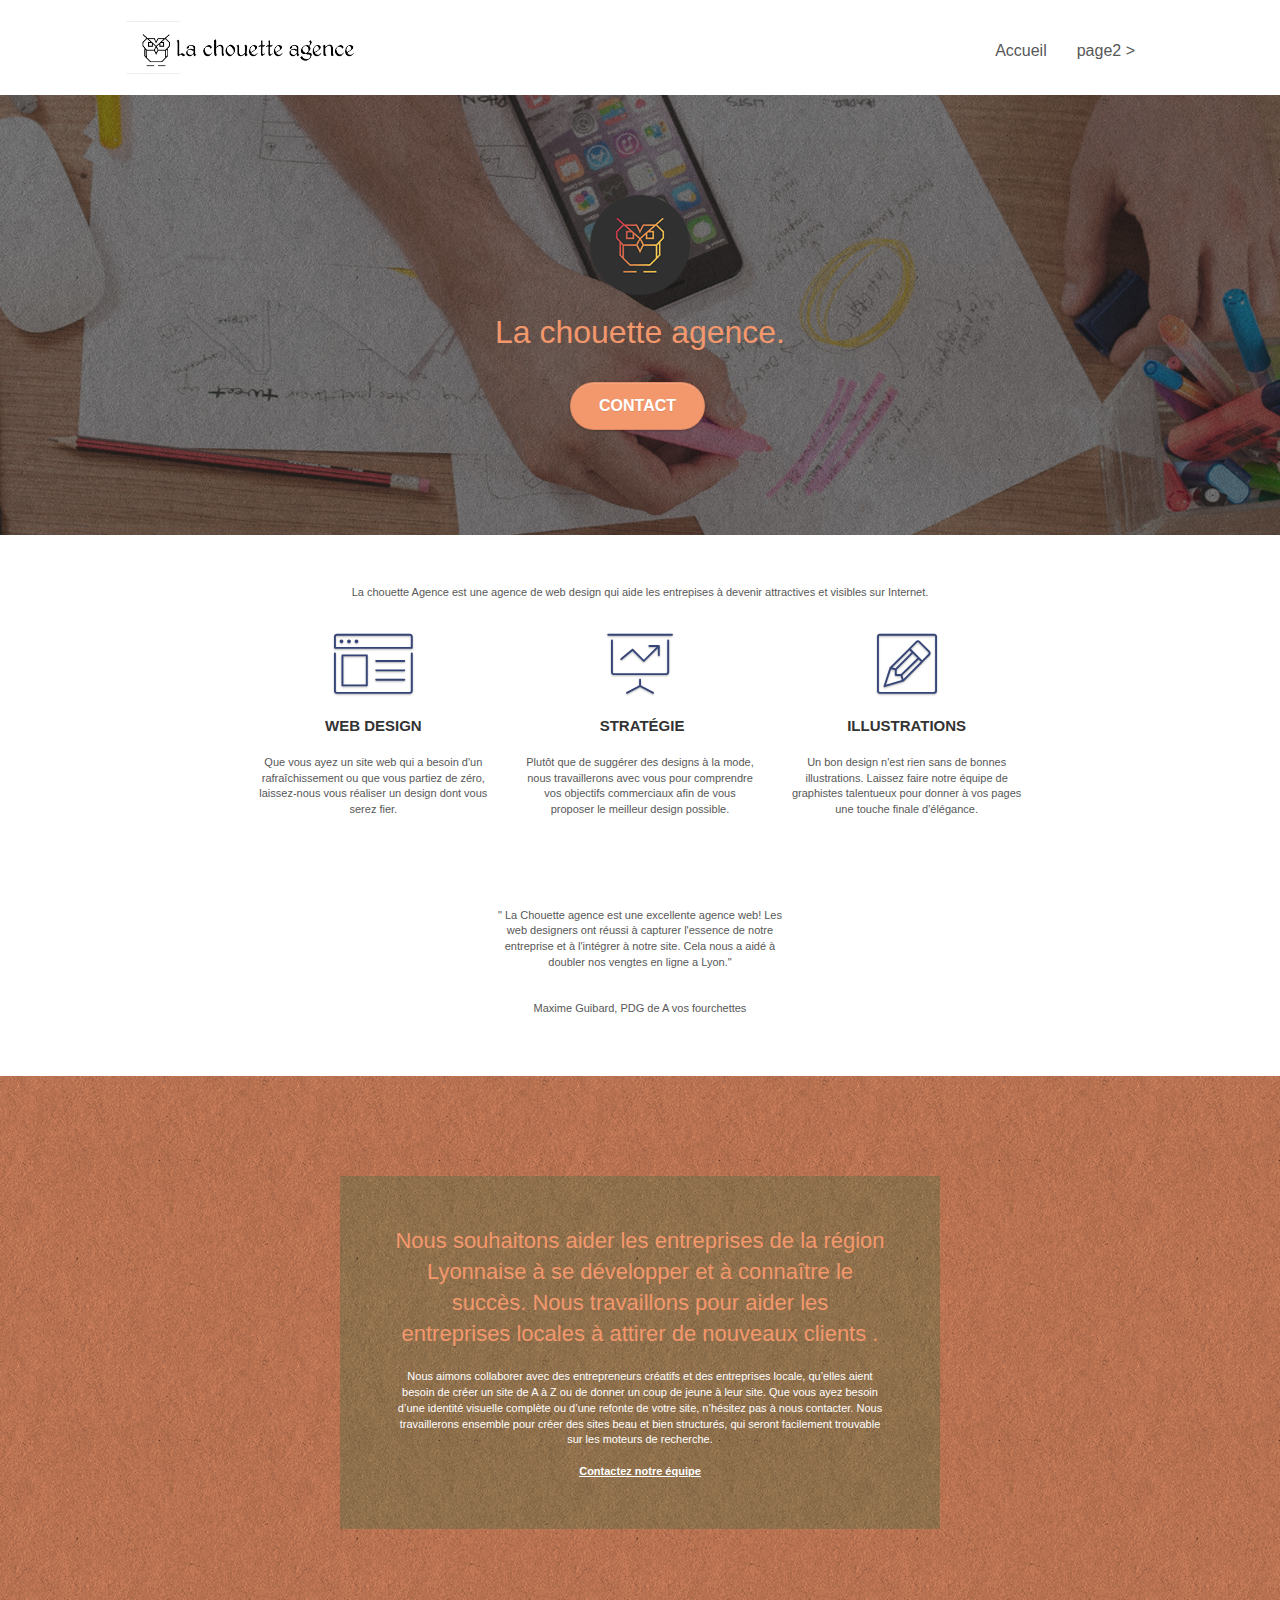
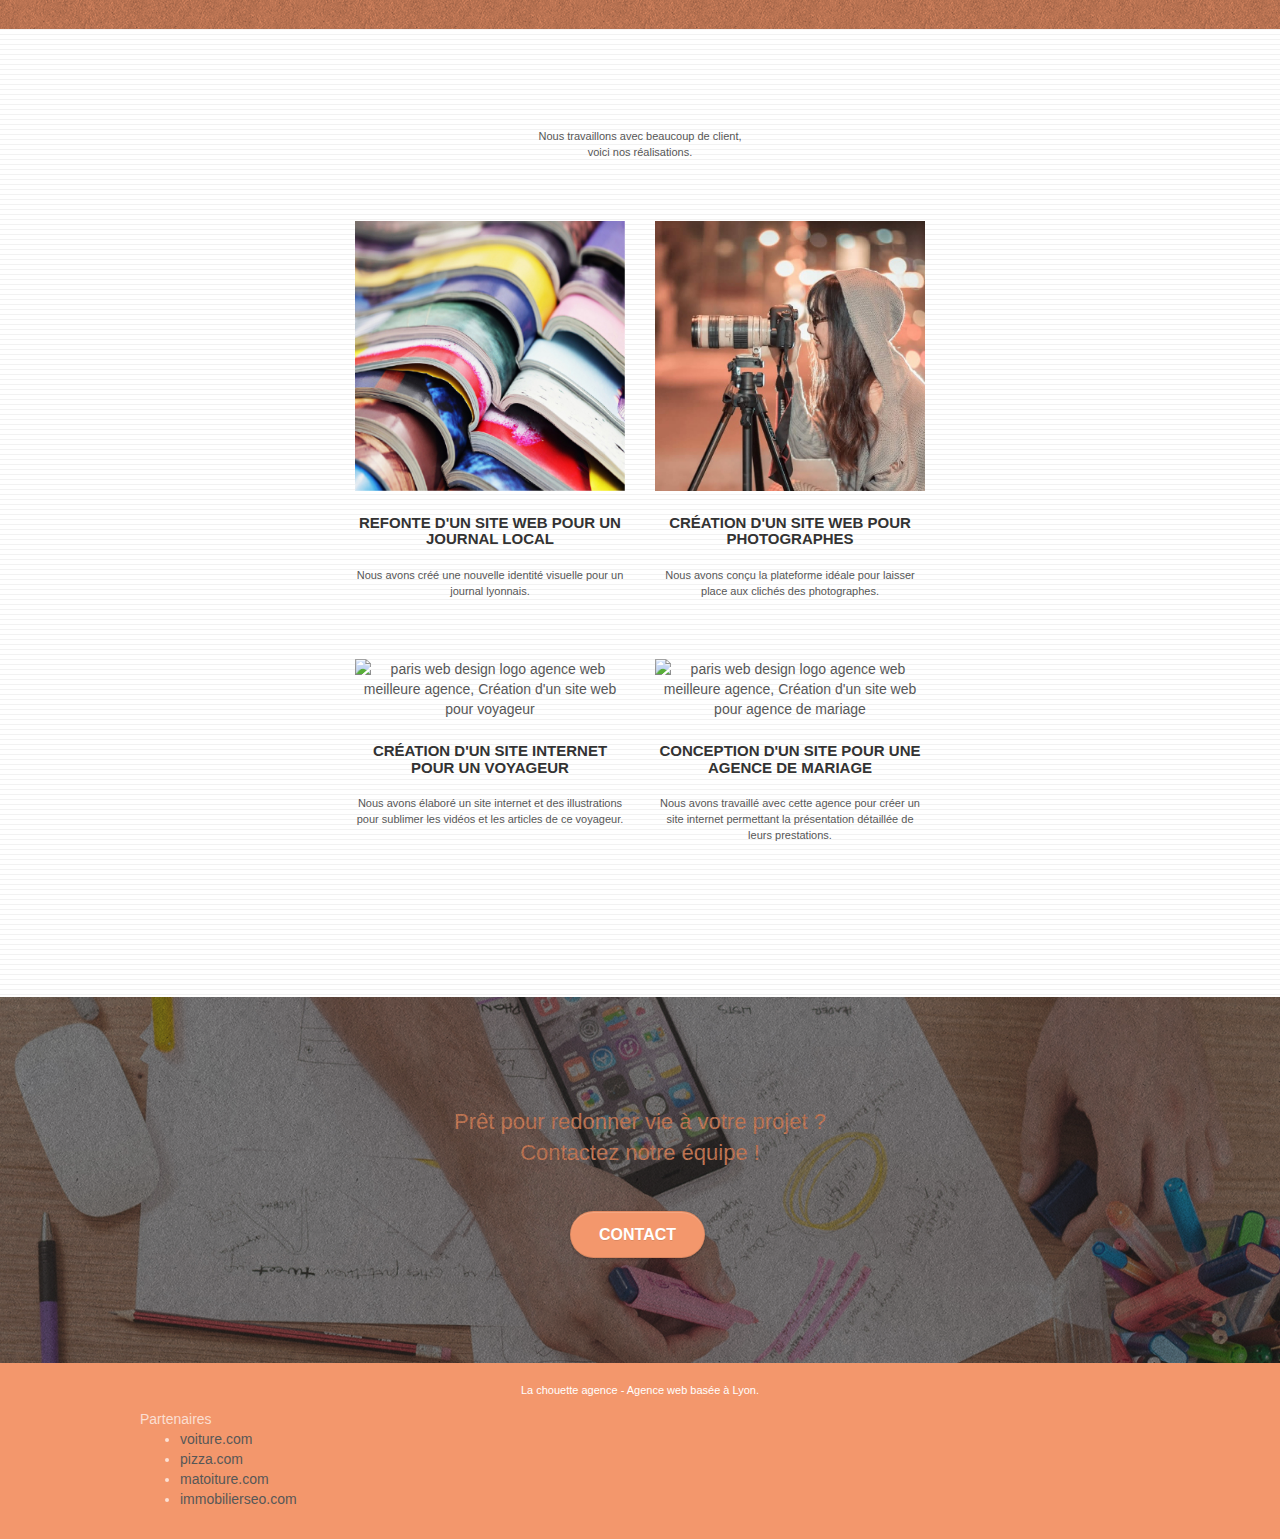
==== index.html @ 683ed85a "modif images" ====
<!doctype html>
<html lang="Default">
<head> 
    <meta charset="utf-8">
    <meta name="keywords" content="seo, google, site web, site internet, agence design paris, agence design, agence design,agence design,agence design,agence design,agence design,agence design,agence design,agence design">
    <meta name="description" content="La Chouette Agence est une agence de web design qui aide les entreprises à devenir attractives et visibles sur Internet">
	<meta name="viewport" content="width=device-width, initial-scale=1.0, viewport-fit=cover">
	<meta name="google-site-verification" content="qJm_CKwt6aFfon5LKYI9oq6YWsTWHFQpZDpbwxcltNs" />
    <link rel="shortcut icon" type="image/png" href="favicon.jpg">
    
	<link rel="stylesheet" type="text/css" href="./css/bootstrap.css">
	<link rel="stylesheet" type="text/css" href="style.css">
	<link rel="stylesheet" type="text/css" href="./css/font-awesome.css">
	<link rel="stylesheet" type="text/css" href="./css/et-line.css">
	
    
	<script src="./js/jquery-2.1.0.js"></script>
	<script src="./js/bootstrap.js"></script>
	<script src="./js/blocs.js"></script>
	<script src="./js/jquery.touchSwipe.js" defer></script>
	<script src="./js/gmaps.js"></script>

    <title>La Chouette Agence</title>

    
<!-- Analytics -->

<!-- Analytics END -->
    
</head>
<body>
<!-- Principal conteneur -->
<div class="page-container">
    
<!-- bloc-0 -->
<div class="bloc bgc-white l-bloc " id="bloc-0">
	<div class="container bloc-sm">

		<nav class="navbar row">
			<div class="navbar-header">
				<div class="keywords" style="color:#cccccc;font-size:1px;">Agence web à Lyon, stratégie web, web design, illustrations, design de site web, site web, web, internet, site internet, site</div>
				<a class="navbar-brand" href="index.html"><img src="img/la-chouette-agence.png" alt="paris web design logo agence web meilleure agence" height="40" /></a>
				<div class="keywords" style="color:#cccccc;font-size:1px;">Agence web à Lyon, stratégie web, web design, illustrations, design de site web, site web, web, internet, site internet, site</div>
				<button id="nav-toggle" type="button" class="ui-navbar-toggle navbar-toggle" data-toggle="collapse" data-target=".navbar-1">
					<span class="sr-only">Toggle navigation</span><span class="icon-bar"></span><span class="icon-bar"></span><span class="icon-bar"></span>
				</button>
			</div>
			<div class="collapse navbar-collapse navbar-1 special-dropdown-nav">
				<ul class="site-navigation nav navbar-nav">
					<li>
						<a href="index.html">Accueil</a>
					</li>
					<li>
					</li>
					<li>
						<a href="page2.html">page2 &gt;</a>
					</li>
				</ul>
			</div>
		</nav>
	</div>
</div>
<!-- bloc-0 END -->

<!-- bloc-1-presentation -->
<div class="bloc bgc-dark-slate-blue bg-banniere d-bloc bg-t-edge bloc-bg-texture texture-paper b-parallax" id="bloc-1-hero">
	<div class="container bloc-lg">
		<div class="row tight-width-whitespace">
			<div class="col-sm-12">
				<img src="img/logo.png" class="center-block image-resize-mode" width="100" alt="La chouette agence, agence web lyon, création logo lyon" />
				<h1 class="text-center hero-bloc-text tc-white ">
					La chouette agence.
				</h1>
				<div class="text-center">
					<a href="page2.html" class="btn btn-lg btn-clean btn-rd cta-hero btn-atomic-tangerine" id="cta-hero">Contact</a>
				</div>
			</div>
		</div>
	</div>
</div>
<!-- bloc-1-presentation END -->

<!-- bloc-2-services -->
<div class="bloc bgc-white l-bloc" id="bloc-2-services">
	<div class="container bloc-md">
		<div class="row">
			<div class="col-sm-12 text-center">
				<p> La chouette Agence est une agence de web design qui aide les entrepises à devenir attractives et visibles sur Internet.
			</div>
		</div>
		<div class="row voffset-lg med-width-whitespace">
			<div class="col-sm-4">
				<div class="text-center">
					<span class="et-icon-browser sm-shadow icon-dark-slate-blue icons icon-lg"></span>
				</div>
				<h3 class="mg-md text-center">
					Web design
				</h3>
				<p class="text-center ">
					Que vous ayez un site web qui a besoin d'un rafraîchissement ou que vous partiez de zéro, laissez-nous vous réaliser un design dont vous serez fier.
				</p>
			</div>
			<div class="col-sm-4">
				<div class="text-center">
					<span class="et-icon-presentation sm-shadow icon-dark-slate-blue icons icon-lg"></span>
				</div>
				<h3 class="mg-md text-center">
					&nbsp;Stratégie
				</h3>
				<p class="text-center ">
					Plutôt que de suggérer des designs à la mode, nous travaillerons avec vous pour comprendre vos objectifs commerciaux afin de vous proposer le meilleur design possible.<br>
				</p>
			</div>
			<div class="col-sm-4">
				<div class="text-center">
					<span class="et-icon-edit sm-shadow icon-dark-slate-blue icons icon-lg"></span>
				</div>
				<h3 class="mg-md text-center">
					Illustrations
				</h3>
				<p class="text-center ">
					Un bon design n'est rien sans de bonnes illustrations. Laissez faire notre équipe de graphistes talentueux pour donner à vos pages une touche finale d'élégance.
				</p>
			</div>
		</div>
		<div class="row voffset-lg voffset">
			<div class="col-xs-12 col-md-8 col-md-offset-2 text-center">
				<p>" La Chouette agence est une excellente agence web! Les <br> web designers ont réussi à capturer l'essence de notre <br> entreprise et à l'intégrer à notre site. Cela nous a aidé à <br> doubler nos vengtes en ligne a Lyon."</p><br>
				<p>Maxime Guibard, PDG de A vos fourchettes</p>

			</div>
		</div>
	</div>
</div>
<!-- bloc-2-services END -->

<!-- bloc-3-what-i-do -->
<div class="bloc tc-white bgc-atomic-tangerine bg-presentation d-bloc bloc-bg-texture texture-paper b-parallax" id="bloc-3-what-i-do">
	<div class="container bloc-lg">
		<div class="row tight-width-whitespace black-background">
			<div class="col-sm-12">
				<h2 class="mg-md text-center tc-white">
					Nous souhaitons aider les entreprises de la région Lyonnaise à se développer et à connaître le succès. Nous travaillons pour aider les entreprises locales à attirer de nouveaux clients .<br>
				</h2>
				<p class="text-center white">
					Nous aimons collaborer avec des entrepreneurs créatifs et des entreprises locale, qu’elles aient besoin de créer un site de A à Z ou de donner un coup de jeune à leur site. Que vous ayez besoin d’une identité visuelle complète ou d’une refonte de votre site, n’hésitez pas à nous contacter. Nous travaillerons ensemble pour créer des sites beau et bien structurés, qui seront facilement trouvable sur les moteurs de recherche. <br><br><a class="ltc-white bold-link" href="page2.html">Contactez notre équipe</a><br>
				</p>
			</div>
		</div>
	</div>
</div>
<!-- bloc-3-what-i-do END -->

<!-- bloc-4-portfolio -->
<div class="bloc bgc-white bg-lines-h2-bg bg-repeat l-bloc" id="bloc-4-portfolio">
	<div class="container bloc-lg">
		<div class="row">
			<div class="col-sm-12 text-center">
				<p> Nous travaillons avec beaucoup de client,<br> voici nos réalisations.</p>
			</div>
		</div>
		<div class="row tight-width-whitespace portfolio-row">
			<div class="col-sm-6">
				<a href="#" data-lightbox="img/1.jpg" data-gallery-id="gallery-1" data-caption="Refonte d'un site web pour un journal local" data-frame="snapshot-lb"><img src="img/1.jpg" alt="paris web design logo agence web meilleure agence et refonte site web journal" class="img-responsive portfolio-thumb" /></a>
				<h3 class="mg-md text-center">
					Refonte d'un site web pour un journal local
				</h3>
				<p class="text-center">
					Nous avons créé une nouvelle identité visuelle pour un journal lyonnais.
				</p>
			</div>
			<div class="col-sm-6">
				<a href="#" data-lightbox="img/2.jpg" data-gallery-id="gallery-1" data-caption="Création d'un site web pour photographes" data-frame="snapshot-lb"><img src="img/2.jpg" class="img-responsive portfolio-thumb" alt="paris web design logo agence web meilleure agence, Création d'un site web pour photographes" /></a>
				<h3 class="mg-md text-center">
					Création d'un site web pour photographes
				</h3>
				<p class="text-center">
					Nous avons conçu la plateforme idéale pour laisser place aux clichés des photographes.
				</p>
			</div>
		</div>
		<div class="row tight-width-whitespace portfolio-row">
			<div class="col-sm-6">
				<a href="#" data-lightbox="img/3.png" data-gallery-id="gallery-1" data-caption="Création d'un site internet pour un voyageur" data-frame="snapshot-lb"><img src="img/3.bmp" class="img-responsive portfolio-thumb" alt="paris web design logo agence web meilleure agence, Création d'un site web pour voyageur"/></a>
				<h3 class="mg-md text-center">
					Création d'un site internet pour un voyageur
				</h3>
				<p class="text-center">
					Nous avons élaboré un site internet et des illustrations pour sublimer les vidéos et les articles de ce voyageur.
				</p>
			</div>
			<div class="col-sm-6">
				<a href="#" data-lightbox="img/4.png" data-gallery-id="gallery-1" data-caption="Conception d'un site pour une agence de mariage" data-frame="snapshot-lb"><img src="img/4.bmp" class="img-responsive portfolio-thumb" alt="paris web design logo agence web meilleure agence, Création d'un site web pour agence de mariage" /></a>
				<h3 class="mg-md text-center">
					Conception d'un site pour une agence de mariage
				</h3>
				<p class="text-center">
					Nous avons travaillé avec cette agence pour créer un site internet permettant la présentation détaillée de leurs prestations.
				</p>
			</div>
		</div>
	</div>
</div>
<!-- bloc-4-portfolio END -->

<!-- bloc-5-cta -->
<div class="bloc bgc-dark-slate-blue bg-banniere d-bloc bloc-bg-texture texture-paper" id="bloc-5-cta">
	<div class="container bloc-lg">
		<div class="row">
			<h2 class="mg-md text-center tc-white">
				Prêt pour redonner vie à votre projet ?<br>Contactez notre équipe !
			</h2>
			<div class="col-sm-12 text-center">
				<a href="page2.html" class="btn btn-atomic-tangerine btn-clean btn-rd btn-lg cta-hero">Contact</a>
			</div>
		</div>
	</div>
</div>
<!-- bloc-5-cta END -->

<!-- Footer - bloc-8 -->
<div class="bloc bgc-atomic-tangerine d-bloc" id="bloc-8">
	<div class="container bloc-sm">
		<div class="row">
			<div class="col-sm-12">
				<p class="text-center white">
					La chouette agence - Agence web basée à Lyon.<br>
				</p>
				<div class="row">
					<div class="col-sm-4">
						Partenaires
							<ul>
								<li><a href="voiture.com">voiture.com</a></li>
								<li><a href="pizza.com">pizza.com</a></li>
								<li><a href="matoiture.com">matoiture.com</a></li>
								<li><a href="immobilierseo.com">immobilierseo.com</a></li>
							</ul>		
					</div>
				</div>
			</div>
		</div>
	</div>
</div>
<!-- Footer - bloc-8 END -->

</div>
<!-- Principal conteneur END -->
    

</body>
</html>
---- style.css ----
body {
    margin: 0;
    padding: 0;
    background: #FFF;
    overflow-x: hidden;
    -webkit-font-smoothing: antialiased;
    -moz-osx-font-smoothing: grayscale;
}

a,
button {
    transition: all .3s ease-in-out;
    outline: none!important;
}

a:hover {
    text-decoration: none;
    cursor: pointer;
}

#page-loading-blocs-notifaction {
    position: fixed;
    top: 0;
    bottom: 0;
    width: 100%;
    z-index: 100000;
    background: #FFFFFF url("img/loadingspinner.gif") no-repeat center center;
}

.bloc {
    width: 100%;
    clear: both;
    background: 50% 50% no-repeat;
    padding: 0 50px;
    -webkit-background-size: cover;
    -moz-background-size: cover;
    -o-background-size: cover;
    background-size: cover;
    position: relative;
}

.bloc .container {
    padding-left: 0;
    padding-right: 0;
}

.bloc-lg {
    padding: 100px 50px;
}

.bloc-md {
    padding: 50px;
}

.bloc-sm {
    padding: 20px 50px;
}

.bg-center,
.bg-l-edge,
.bg-r-edge,
.bg-t-edge,
.bg-b-edge,
.bg-tl-edge,
.bg-bl-edge,
.bg-tr-edge,
.bg-br-edge,
.bg-repeat {
    -webkit-background-size: auto!important;
    -moz-background-size: auto!important;
    -o-background-size: auto!important;
    background-size: auto!important;
}

.bg-repeat {
    background: repeat;
}

.bg-t-edge {
    background: top no-repeat;
}

.bloc-bg-texture::before {
    content: "";
    background-size: 2px 2px;
    position: absolute;
    top: 0;
    bottom: 0;
    left: 0;
    right: 0;
}

.texture-paper::before {
    background: url("img/texture-paper.png");
    background-size: 280px 280px;
}

.b-parallax {
    background-attachment: fixed;
}

.d-bloc {
    color: rgba(255, 255, 255, .7);
}

.d-bloc button:hover {
    color: rgba(255, 255, 255, .9);
}

.d-bloc .icon-round,
.d-bloc .icon-square,
.d-bloc .icon-rounded,
.d-bloc .icon-semi-rounded-a,
.d-bloc .icon-semi-rounded-b {
    border-color: rgba(255, 255, 255, .9);
}

.d-bloc .divider-h span {
    border-color: rgba(255, 255, 255, .2);
}

.d-bloc .a-btn,
.d-bloc .navbar a,
.d-bloc .navbar-brand,
.d-bloc a .icon-sm,
.d-bloc a .icon-md,
.d-bloc a .icon-lg,
.d-bloc a .icon-xl,
.d-bloc h1 a,
.d-bloc h2 a,
.d-bloc h3 a,
.d-bloc h4 a,
.d-bloc h5 a,
.d-bloc h6 a,
.d-bloc p a {
    color: rgba(255, 255, 255, .6);
}

.d-bloc .a-btn:hover,
.d-bloc .navbar a:hover,
.d-bloc .navbar-brand:hover,
.d-bloc a:hover .icon-sm,
.d-bloc a:hover .icon-md,
.d-bloc a:hover .icon-lg,
.d-bloc a:hover .icon-xl,
.d-bloc h1 a:hover,
.d-bloc h2 a:hover,
.d-bloc h3 a:hover,
.d-bloc h4 a:hover,
.d-bloc h5 a:hover,
.d-bloc h6 a:hover,
.d-bloc p a:hover {
    color: rgba(255, 255, 255, 1);
}

.d-bloc .navbar-toggle .icon-bar {
    background: rgba(255, 255, 255, 1);
}

.d-bloc .btn-wire,
.d-bloc .btn-wire:hover {
    color: rgba(255, 255, 255, 1);
    border-color: rgba(255, 255, 255, 1);
}

.d-bloc .panel {
    color: rgba(0, 0, 0, .5);
}

.d-bloc .panel button:hover {
    color: rgba(0, 0, 0, .7);
}

.d-bloc .panel icon {
    border-color: rgba(0, 0, 0, .7);
}

.d-bloc .panel .divider-h span {
    border-color: rgba(0, 0, 0, .1);
}

.d-bloc .panel .a-btn {
    color: rgba(0, 0, 0, .6);
}

.d-bloc .panel .a-btn:hover {
    color: rgba(0, 0, 0, 1);
}

.d-bloc .panel .btn-wire,
.d-bloc .panel .btn-wire:hover {
    color: rgba(0, 0, 0, .7);
    border-color: rgba(0, 0, 0, .3);
}

.d-bloc .panel,
.l-bloc {
    color: rgba(0, 0, 0, .5);
}

.d-bloc .panel button:hover,
.l-bloc button:hover {
    color: rgba(0, 0, 0, .7);
}

.l-bloc .icon-round,
.l-bloc .icon-square,
.l-bloc .icon-rounded,
.l-bloc .icon-semi-rounded-a,
.l-bloc .icon-semi-rounded-b {
    border-color: rgba(0, 0, 0, .7);
}

.d-bloc .panel .divider-h span,
.l-bloc .divider-h span {
    border-color: rgba(0, 0, 0, .1);
}

.d-bloc .panel .a-btn,
.l-bloc .a-btn,
.l-bloc .navbar a,
.l-bloc .navbar-brand,
.l-bloc a .icon-sm,
.l-bloc a .icon-md,
.l-bloc a .icon-lg,
.l-bloc a .icon-xl,
.l-bloc h1 a,
.l-bloc h2 a,
.l-bloc h3 a,
.l-bloc h4 a,
.l-bloc h5 a,
.l-bloc h6 a,
.l-bloc p a {
    color: rgba(0, 0, 0, .6);
}

.d-bloc .panel .a-btn:hover,
.l-bloc .a-btn:hover,
.l-bloc .navbar a:hover,
.l-bloc .navbar-brand:hover,
.l-bloc a:hover .icon-sm,
.l-bloc a:hover .icon-md,
.l-bloc a:hover .icon-lg,
.l-bloc a:hover .icon-xl,
.l-bloc h1 a:hover,
.l-bloc h2 a:hover,
.l-bloc h3 a:hover,
.l-bloc h4 a:hover,
.l-bloc h5 a:hover,
.l-bloc h6 a:hover,
.l-bloc p a:hover {
    color: rgba(0, 0, 0, 1);
}

.l-bloc .navbar-toggle .icon-bar {
    color: rgba(0, 0, 0, .6);
}

.d-bloc .panel .btn-wire,
.d-bloc .panel .btn-wire:hover,
.l-bloc .btn-wire,
.l-bloc .btn-wire:hover {
    color: rgba(0, 0, 0, .7);
    border-color: rgba(0, 0, 0, .3);
}

.voffset {
    margin-top: 30px;
}

.voffset-lg {
    margin-top: 80px;
}

.row-no-gutters {
    margin-right: 0;
    margin-left: 0;
}

.row.row-no-gutters > [class^="col-"],
.row.row-no-gutters > [class*=" col-"] {
    padding-right: 0;
    padding-left: 0;
}

#bloc-1-hero h1 {
    font-size: 32px;
}

.navbar {
    margin-bottom: 0;
    z-index: 1;
}

.navbar-brand {
    height: auto;
    padding: 3px 15px;
    font-size: 25px;
    font-weight: normal;
    font-weight: 600;
    line-height: 44px;
}

.navbar-brand img {
    max-height: 200px;
    margin: 0 5px 0 0;
    display: inline;
}

.navbar-brand img[src$=svg] {
    min-width: 100px;
}

.nav-center .navbar-brand img {
    margin: 0;
}

.navbar .nav {
    padding-top: 2px;
    margin-right: -16px;
    float: right;
    z-index: 1;
}

.nav > li {
    float: left;
    margin-top: 4px;
    font-size: 16px;
}

.navbar-nav .open .dropdown-menu > li > a {
    text-align: inherit;
}

.nav > li a:hover,
.nav > li a:focus {
    background: transparent;
}

.navbar-toggle {
    margin: 10px 10px 0 0;
    border: 0px;
}

.navbar-toggle:hover {
    background: transparent!important;
}

.navbar-toggle .icon-bar {
    background-color: rgba(0, 0, 0, .5);
    width: 26px;
}

.nav-invert .navbar .nav {
    float: left;
}

.nav-invert .navbar-header,
.nav-invert .navbar-brand {
    float: right;
    position: relative;
    z-index: 2;
}

@media (min-width: 768px) {
    .site-navigation {
        position: absolute;
        top: 50%;
        right: 20px;
        transform: translate(0, -50%);
        -webkit-transform: translateY(-50%);
    }
    .nav > li .dropdown-menu a,
    .nav > li .dropdown-menu a:hover {
        color: #484848;
    }
    .nav-invert .site-navigation {
        left: 0;
        right: 0;
    }
    .nav-center {
        text-align: center;
    }
    .nav-center .navbar-header {
        width: 100%;
    }
    .nav-center .navbar-header,
    .nav-center .navbar-brand,
    .nav-center .nav > li {
        float: none;
        display: inline-block;
    }
    .nav-center .site-navigation {
        position: relative;
        width: 100%;
        right: 0;
        margin-right: 0px;
        margin-top: 20px;
    }
    .nav-center.mini-nav .navbar-toggle {
        float: none;
        margin: 10px auto 0;
    }
}

.nav > li > .dropdown a {
    background: none!important;
    display: block;
    padding: 14px 15px;
}

nav .caret {
    margin: 0 5px;
}

.dropdown-menu .dropdown-menu {
    top: -8px;
    left: 100%;
}

.dropdown-menu .dropmenu-flow-right {
    top: 100%;
    left: 0;
    margin-left: -1px;
    border-top-left-radius: 0;
    border-top-right-radius: 0;
}

.dropdown-menu .dropdown span {
    border: 4px solid black;
    border-top-color: transparent;
    border-right-color: transparent;
    border-bottom-color: transparent;
    margin: 6px -5px 0 0!important;
    float: right;
}

.mg-md {
    margin-top: 10px;
    margin-bottom: 20px;
}

.mg-lg {
    margin-top: 10px;
    margin-bottom: 40px;
}

.btn {
    margin: 0 5px 5px 0;
}

.btn.pull-right {
    margin: 0 0 5px 5px;
}

.btn-d,
.btn-d:hover,
.btn-d:focus {
    color: #FFF;
    background: rgba(0, 0, 0, .3);
}

button {
    outline: none!important;
}

.btn-rd {
    border-radius: 40px;
}

.btn-clean {
    border: 1px solid rgba(0, 0, 0, .08);
    border-bottom-color: rgba(0, 0, 0, .1);
    text-shadow: 0 1px 0 rgba(0, 0, 1, .1);
    box-shadow: 0 1px 3px rgba(0, 0, 1, .25), inset 0 1px 0 0 rgba(255, 255, 255, .15);
}

.icon-md {
    font-size: 30px!important;
}

.icon-lg {
    font-size: 60px!important;
}

.sm-shadow {
    text-shadow: 0 1px 2px rgba(0, 0, 0, .3);
}

.panel-sq,
.panel-sq .panel-heading,
.panel-sq .panel-footer {
    border-radius: 0;
}

.panel-rd {
    border-radius: 30px;
}

.panel-rd .panel-heading {
    border-radius: 29px 29px 0 0;
}

.panel-rd .panel-footer {
    border-radius: 0 0 29px 29px;
}

.form-control {
    border-color: rgba(0, 0, 0, .1);
    box-shadow: none;
}

.scrollToTop {
    width: 40px;
    height: 40px;
    position: fixed;
    bottom: 20px;
    right: 20px;
    opacity: 0;
    z-index: 500;
    transition: all .3s ease-in-out;
}

.scrollToTop span {
    margin-top: 6px;
}

.showScrollTop {
    font-size: 14px;
    opacity: 1;
}

a[data-lightbox] {
    position: relative;
    display: block;
    text-align: center;
}

a[data-lightbox]:hover::before {
    content: "+";
    font-family: "HelveticaNeue-Light", "Helvetica Neue Light", "Helvetica Neue", Helvetica, Arial;
    font-size: 32px;
    width: 50px;
    height: 50px;
    margin-left: -25px;
    border-radius: 50%;
    background: rgba(0, 0, 0, .6);
    color: #FFF;
    font-weight: 100;
    z-index: 1;
    position: absolute;
    top: 50%;
    transform: translateY(-50%);
    -webkit-transform: translateY(-50%);
}

a[data-lightbox]:hover img {
    opacity: 0.6;
    -webkit-animation-fill-mode: none;
    animation-fill-mode: none;
}

#lightbox-modal {
    display: flex;
    align-items: center;
}

#lightbox-modal .modal-dialog {
    width: 90%;
    max-width: 900px;
    margin: 0 auto 0;
}

#lightbox-modal .modal-dialog img {
    max-height: 90vh;
    margin: 0 auto;
}

.lightbox-caption {
    padding: 20px;
    color: #FFF;
    background: rgba(0, 0, 0, .5);
    position: absolute;
    left: 15px;
    right: 15px;
    bottom: 5px;
}

.close-lightbox {
    color: #FFF;
    font-size: 30px;
    position: absolute;
    top: 20px;
    right: 20px;
    z-index: 20;
    background: rgba(0, 0, 0, .5);
    border: none;
    line-height: 30px;
    padding: 0 9px 5px;
    opacity: 0.3;
}

.close-lightbox:hover,
.next-lightbox:hover,
.prev-lightbox:hover {
    opacity: 1.0;
    color: #FFF;
}

.next-lightbox,
.prev-lightbox {
    font-size: 20px;
    color: rgba(255, 255, 255, .9);
    background: rgba(0, 0, 0, .5);
    transition: all .2s ease-in-out;
    position: absolute;
    top: 45%;
    z-index: 1;
    opacity: 0.4;
}

.next-lightbox {
    padding: 6px 8px 1px 13px;
    right: 25px;
}

.prev-lightbox {
    padding: 6px 13px 1px 10px;
    left: 25px;
}

.snapshot-lb .modal-body {
    padding-bottom: 45px;
}

.snapshot-lb .lightbox-caption {
    padding: 0;
    color: rgba(0, 0, 0, .5);
    background: none;
}

h1,
h2,
h3,
h4,
h5,
h6,
p,
label,
.btn,
a {
    font-family: "helvetica";
    font-weight: 400;
    color: #575757!important;
}

.container {
    max-width: 1000px;
}

.hero-bloc-text {
    font-size: 38px;
}

.hero-bloc-text-sub {
    font-size: 36px;
}

.statement-bloc-text {
    line-height: 26px;
    font-style: italic;
    font-size: 20px;
    text-align: center;
    font-weight: lighter;
    max-width: 520px;
    margin: auto auto auto auto;
}

p {
    font-size: 11px;
}

.tight-width-whitespace {
    max-width: 600px;
    margin: auto auto auto auto;
}

.h1 {
    font-size: 20px;
    font-family: "Open Sans";
}

.cta-hero {
    margin-top: 22px;
    color: #FFFFFF!important;
    text-transform: uppercase;
    padding: 12px 28px 12px 28px;
    font-size: 16px;
    font-weight: 700;
}

.social {
    max-width: 400px;
    margin: auto auto auto auto;
}

h2 {
    font-size: 22px;
    line-height: 1.4em;
}

h3 {
    font-size: 15px;
    text-transform: uppercase;
    font-weight: 700;
    color: #333333!important;
}

.med-width-whitespace {
    max-width: 800px;
    margin: auto auto auto auto;
    box-shadow: 0px 0px 0px #000000;
}

h1 {
    color: #333333!important;
}

h4 {
    color: #333333!important;
}

.icons {
    margin-bottom: 14px;
    margin-top: 24px;
}

.white {
    color: #FFFFFF!important;
}

.portfolio-thumb {
    margin-bottom: 24px;
}

.portfolio-row {
    margin-bottom: 44px;
    margin-top: 50px;
}

.avatar {
    box-shadow: 0px 4px 9px rgba(0, 0, 0, 0.3);
}

.black-background {
    background-color: rgba(165, 147, 99, 0.7);
    padding: 40px 40px 40px 40px;
}

.bold-link {
    font-weight: 900;
    text-decoration: underline!important;
}

.bgc-white {
    background-color: #FFFFFF;
}

.bgc-dark-slate-blue {
    background-color: #364577;
}

.bgc-atomic-tangerine {
    background-color: #F3976C;
}

.tc-white {
    color: #F3976C!important;
}

.btn-atomic-tangerine {
    background: #F3976C;
    color: #FFFFFF!important;
}

.btn-atomic-tangerine:hover {
    background: #c27956!important;
    color: #FFFFFF!important;
}

.ltc-white {
    color: #FFFFFF!important;
}

.ltc-white:hover {
    color: #cccccc!important;
}

.ltc-atomic-tangerine {
    color: #F3976C!important;
}

.ltc-atomic-tangerine:hover {
    color: #c27956!important;
}

.icon-dark-slate-blue {
    color: #364577!important;
    border-color: #364577!important;
}

.bg-dots-bg {
    background-image: url("img/dots-bg.png");
}

.bg-lines-h2-bg {
    background-image: url("img/lines-h2-bg.png");
}

.bg-banniere {
    background-image: url("img/la-chouette-agence-banniere.jpg");
}

.bg-presentation {
    background-image: url("img/image-de-presentation.png");
}

@media (max-width: 1024px) {
    .bloc {
        padding-left: 20px;
        padding-right: 20px;
    }
    .bloc.full-width-bloc,
    .bloc-tile-2.full-width-bloc .container,
    .bloc-tile-3.full-width-bloc .container,
    .bloc-tile-4.full-width-bloc .container {
        padding-left: 0;
        padding-right: 0;
    }
}

@media (max-width: 992px) and (min-width: 768px) {
    .navbar .nav {
        max-width: 80%
    }
    .nav-center.navbar .nav {
        max-width: 100%
    }
}

@media only screen and (min-device-width: 768px) and (max-device-width: 1024px) and (orientation: landscape) {
    .b-parallax {
        background-attachment: scroll;
    }
}

@media only screen and (min-device-width: 1024px) and (max-device-width: 1366px) and (-webkit-min-device-pixel-ratio: 1.5) {
    .b-parallax {
        background-attachment: scroll;
    }
}

@media (max-width: 991px) {
    .container {
        width: 100%;
    }
    .b-parallax {
        background-attachment: scroll;
    }
    .page-container,
    #hero-bloc {
        overflow-x: hidden;
        position: relative;
    }
    .bloc {
        padding-left: constant(safe-area-inset-left);
        padding-right: constant(safe-area-inset-right);
    }
    .bloc-group,
    .bloc-group .bloc {
        display: block;
        width: 100%;
    }
    .bloc-fill-screen .fill-bloc-top-edge,
    .bloc-fill-screen .fill-bloc-bottom-edge {
        padding: 0 20px;
        padding-left: constant(safe-area-inset-left);
        padding-right: constant(safe-area-inset-right);
    }
}

@media (max-width: 767px) {
    .page-container {
        overflow-x: hidden;
        position: relative;
    }
    h1,
    h2,
    h3,
    h4,
    h5,
    h6,
    p,
    #disqus_thread {
        padding-left: 10px!important;
        padding-right: 10px!important;
    }
    .b-parallax {
        background-attachment: scroll;
    }
    .navbar .nav {
        padding-top: 0;
        border-top: 1px solid rgba(0, 0, 0, .2);
        float: none!important;
    }
    .navbar.row {
        margin-left: 0;
        margin-right: 0;
    }
    .site-navigation {
        position: inherit;
        transform: none;
        -webkit-transform: none;
        -ms-transform: none;
    }
    .nav > li {
        margin-top: 0;
        border-bottom: 1px solid rgba(0, 0, 0, .1);
        background: rgba(0, 0, 0, .05);
        text-align: left;
        padding-left: 15px;
        width: 100%;
    }
    .nav > li:hover {
        background: rgba(0, 0, 0, .08);
    }
    .dropdown .dropdown a .caret {
        float: none;
        margin: 5px 0 0 10px!important;
        border: 4px solid black;
        border-bottom-color: transparent;
        border-right-color: transparent;
        border-left-color: transparent;
    }
    #hero-bloc .navbar .nav {
        background: rgba(0, 0, 0, .8);
    }
    #hero-bloc .navbar .nav a {
        color: rgba(255, 255, 255, .6);
    }
    .hero {
        padding: 50px 0;
    }
    .hero-nav {
        left: -1px;
        right: -1px;
    }
    .navbar-collapse {
        padding: 0;
        overflow-x: hidden;
        -webkit-box-shadow: none;
        box-shadow: none;
    }
    .navbar-brand img {
        max-height: 40px;
        width: auto;
    }
    .nav-invert .navbar-header {
        float: none;
        width: 100%;
    }
    .nav-invert .navbar-toggle {
        float: left;
        margin-left: 10px;
    }
    .bloc {
        padding-left: 0;
        padding-right: 0;
    }
    .bloc-xxl,
    .bloc-xl,
    .bloc-lg {
        padding: 40px 0;
    }
    .bloc-sm,
    .bloc-md {
        padding-left: 0;
        padding-right: 0;
    }
    .bloc-tile-2 .container,
    .bloc-tile-3 .container,
    .bloc-tile-4 .container,
    .bloc-fill-screen .fill-bloc-top-edge,
    .bloc-fill-screen .fill-bloc-bottom-edge {
        padding-left: 0;
        padding-right: 0;
    }
    .a-block {
        padding: 0 10px;
    }
    .btn-dwn {
        display: none;
    }
    .voffset {
        margin-top: 5px;
    }
    .voffset-md {
        margin-top: 20px;
    }
    .voffset-lg {
        margin-top: 30px;
    }
    form {
        padding: 5px;
    }
    .close-lightbox {
        display: inline-block;
    }
    .blocsapp-device-iphone5 {
        background-size: 216px 425px;
        padding-top: 60px;
        width: 216px;
        height: 425px;
    }
    .blocsapp-device-iphone5 img {
        width: 180px;
        height: 320px;
    }
}

@media (max-width: 400px) {
    .bloc {
        padding-left: 0;
        padding-right: 0;
    }
}

@media (max-width: 767px) {
    .bloc-mob-center-text {
        text-align: center;
    }
}
---- css/et-line.css ----
@font-face {
    font-family: et-line;
    src: url(../fonts/et-line.eot);
    src: url(../fonts/et-line.eot?#iefix) format('embedded-opentype'), url(../fonts/et-line.woff) format('woff'), url(../fonts/et-line.ttf) format('truetype'), url(../fonts/et-line.svg#et-line) format('svg');
    font-weight: 400;
    font-style: normal
}

.et-icon-adjustments,
.et-icon-alarmclock,
.et-icon-anchor,
.et-icon-aperture,
.et-icon-attachment,
.et-icon-bargraph,
.et-icon-basket,
.et-icon-beaker,
.et-icon-bike,
.et-icon-book-open,
.et-icon-briefcase,
.et-icon-browser,
.et-icon-calendar,
.et-icon-camera,
.et-icon-caution,
.et-icon-chat,
.et-icon-circle-compass,
.et-icon-clipboard,
.et-icon-clock,
.et-icon-cloud,
.et-icon-compass,
.et-icon-desktop,
.et-icon-dial,
.et-icon-document,
.et-icon-documents,
.et-icon-download,
.et-icon-dribbble,
.et-icon-edit,
.et-icon-envelope,
.et-icon-expand,
.et-icon-facebook,
.et-icon-flag,
.et-icon-focus,
.et-icon-gears,
.et-icon-genius,
.et-icon-gift,
.et-icon-global,
.et-icon-globe,
.et-icon-googleplus,
.et-icon-grid,
.et-icon-happy,
.et-icon-hazardous,
.et-icon-heart,
.et-icon-hotairballoon,
.et-icon-hourglass,
.et-icon-key,
.et-icon-laptop,
.et-icon-layers,
.et-icon-lifesaver,
.et-icon-lightbulb,
.et-icon-linegraph,
.et-icon-linkedin,
.et-icon-lock,
.et-icon-magnifying-glass,
.et-icon-map,
.et-icon-map-pin,
.et-icon-megaphone,
.et-icon-mic,
.et-icon-mobile,
.et-icon-newspaper,
.et-icon-notebook,
.et-icon-paintbrush,
.et-icon-paperclip,
.et-icon-pencil,
.et-icon-phone,
.et-icon-picture,
.et-icon-pictures,
.et-icon-piechart,
.et-icon-presentation,
.et-icon-pricetags,
.et-icon-printer,
.et-icon-profile-female,
.et-icon-profile-male,
.et-icon-puzzle,
.et-icon-quote,
.et-icon-recycle,
.et-icon-refresh,
.et-icon-ribbon,
.et-icon-rss,
.et-icon-sad,
.et-icon-scissors,
.et-icon-scope,
.et-icon-search,
.et-icon-shield,
.et-icon-speedometer,
.et-icon-strategy,
.et-icon-streetsign,
.et-icon-tablet,
.et-icon-target,
.et-icon-telescope,
.et-icon-toolbox,
.et-icon-tools,
.et-icon-tools-2,
.et-icon-trophy,
.et-icon-tumblr,
.et-icon-twitter,
.et-icon-upload,
.et-icon-video,
.et-icon-wallet,
.et-icon-wine {
    font-family: et-line;
    speak: none;
    font-style: normal;
    font-weight: 400;
    font-variant: normal;
    text-transform: none;
    line-height: 1;
    -webkit-font-smoothing: antialiased;
    -moz-osx-font-smoothing: grayscale;
    display: inline-block
}

.et-icon-mobile:before {
    content: "\e000"
}

.et-icon-laptop:before {
    content: "\e001"
}

.et-icon-desktop:before {
    content: "\e002"
}

.et-icon-tablet:before {
    content: "\e003"
}

.et-icon-phone:before {
    content: "\e004"
}

.et-icon-document:before {
    content: "\e005"
}

.et-icon-documents:before {
    content: "\e006"
}

.et-icon-search:before {
    content: "\e007"
}

.et-icon-clipboard:before {
    content: "\e008"
}

.et-icon-newspaper:before {
    content: "\e009"
}

.et-icon-notebook:before {
    content: "\e00a"
}

.et-icon-book-open:before {
    content: "\e00b"
}

.et-icon-browser:before {
    content: "\e00c"
}

.et-icon-calendar:before {
    content: "\e00d"
}

.et-icon-presentation:before {
    content: "\e00e"
}

.et-icon-picture:before {
    content: "\e00f"
}

.et-icon-pictures:before {
    content: "\e010"
}

.et-icon-video:before {
    content: "\e011"
}

.et-icon-camera:before {
    content: "\e012"
}

.et-icon-printer:before {
    content: "\e013"
}

.et-icon-toolbox:before {
    content: "\e014"
}

.et-icon-briefcase:before {
    content: "\e015"
}

.et-icon-wallet:before {
    content: "\e016"
}

.et-icon-gift:before {
    content: "\e017"
}

.et-icon-bargraph:before {
    content: "\e018"
}

.et-icon-grid:before {
    content: "\e019"
}

.et-icon-expand:before {
    content: "\e01a"
}

.et-icon-focus:before {
    content: "\e01b"
}

.et-icon-edit:before {
    content: "\e01c"
}

.et-icon-adjustments:before {
    content: "\e01d"
}

.et-icon-ribbon:before {
    content: "\e01e"
}

.et-icon-hourglass:before {
    content: "\e01f"
}

.et-icon-lock:before {
    content: "\e020"
}

.et-icon-megaphone:before {
    content: "\e021"
}

.et-icon-shield:before {
    content: "\e022"
}

.et-icon-trophy:before {
    content: "\e023"
}

.et-icon-flag:before {
    content: "\e024"
}

.et-icon-map:before {
    content: "\e025"
}

.et-icon-puzzle:before {
    content: "\e026"
}

.et-icon-basket:before {
    content: "\e027"
}

.et-icon-envelope:before {
    content: "\e028"
}

.et-icon-streetsign:before {
    content: "\e029"
}

.et-icon-telescope:before {
    content: "\e02a"
}

.et-icon-gears:before {
    content: "\e02b"
}

.et-icon-key:before {
    content: "\e02c"
}

.et-icon-paperclip:before {
    content: "\e02d"
}

.et-icon-attachment:before {
    content: "\e02e"
}

.et-icon-pricetags:before {
    content: "\e02f"
}

.et-icon-lightbulb:before {
    content: "\e030"
}

.et-icon-layers:before {
    content: "\e031"
}

.et-icon-pencil:before {
    content: "\e032"
}

.et-icon-tools:before {
    content: "\e033"
}

.et-icon-tools-2:before {
    content: "\e034"
}

.et-icon-scissors:before {
    content: "\e035"
}

.et-icon-paintbrush:before {
    content: "\e036"
}

.et-icon-magnifying-glass:before {
    content: "\e037"
}

.et-icon-circle-compass:before {
    content: "\e038"
}

.et-icon-linegraph:before {
    content: "\e039"
}

.et-icon-mic:before {
    content: "\e03a"
}

.et-icon-strategy:before {
    content: "\e03b"
}

.et-icon-beaker:before {
    content: "\e03c"
}

.et-icon-caution:before {
    content: "\e03d"
}

.et-icon-recycle:before {
    content: "\e03e"
}

.et-icon-anchor:before {
    content: "\e03f"
}

.et-icon-profile-male:before {
    content: "\e040"
}

.et-icon-profile-female:before {
    content: "\e041"
}

.et-icon-bike:before {
    content: "\e042"
}

.et-icon-wine:before {
    content: "\e043"
}

.et-icon-hotairballoon:before {
    content: "\e044"
}

.et-icon-globe:before {
    content: "\e045"
}

.et-icon-genius:before {
    content: "\e046"
}

.et-icon-map-pin:before {
    content: "\e047"
}

.et-icon-dial:before {
    content: "\e048"
}

.et-icon-chat:before {
    content: "\e049"
}

.et-icon-heart:before {
    content: "\e04a"
}

.et-icon-cloud:before {
    content: "\e04b"
}

.et-icon-upload:before {
    content: "\e04c"
}

.et-icon-download:before {
    content: "\e04d"
}

.et-icon-target:before {
    content: "\e04e"
}

.et-icon-hazardous:before {
    content: "\e04f"
}

.et-icon-piechart:before {
    content: "\e050"
}

.et-icon-speedometer:before {
    content: "\e051"
}

.et-icon-global:before {
    content: "\e052"
}

.et-icon-compass:before {
    content: "\e053"
}

.et-icon-lifesaver:before {
    content: "\e054"
}

.et-icon-clock:before {
    content: "\e055"
}

.et-icon-aperture:before {
    content: "\e056"
}

.et-icon-quote:before {
    content: "\e057"
}

.et-icon-scope:before {
    content: "\e058"
}

.et-icon-alarmclock:before {
    content: "\e059"
}

.et-icon-refresh:before {
    content: "\e05a"
}

.et-icon-happy:before {
    content: "\e05b"
}

.et-icon-sad:before {
    content: "\e05c"
}

.et-icon-facebook:before {
    content: "\e05d"
}

.et-icon-twitter:before {
    content: "\e05e"
}

.et-icon-googleplus:before {
    content: "\e05f"
}

.et-icon-rss:before {
    content: "\e060"
}

.et-icon-tumblr:before {
    content: "\e061"
}

.et-icon-linkedin:before {
    content: "\e062"
}

.et-icon-dribbble:before {
    content: "\e063"
}
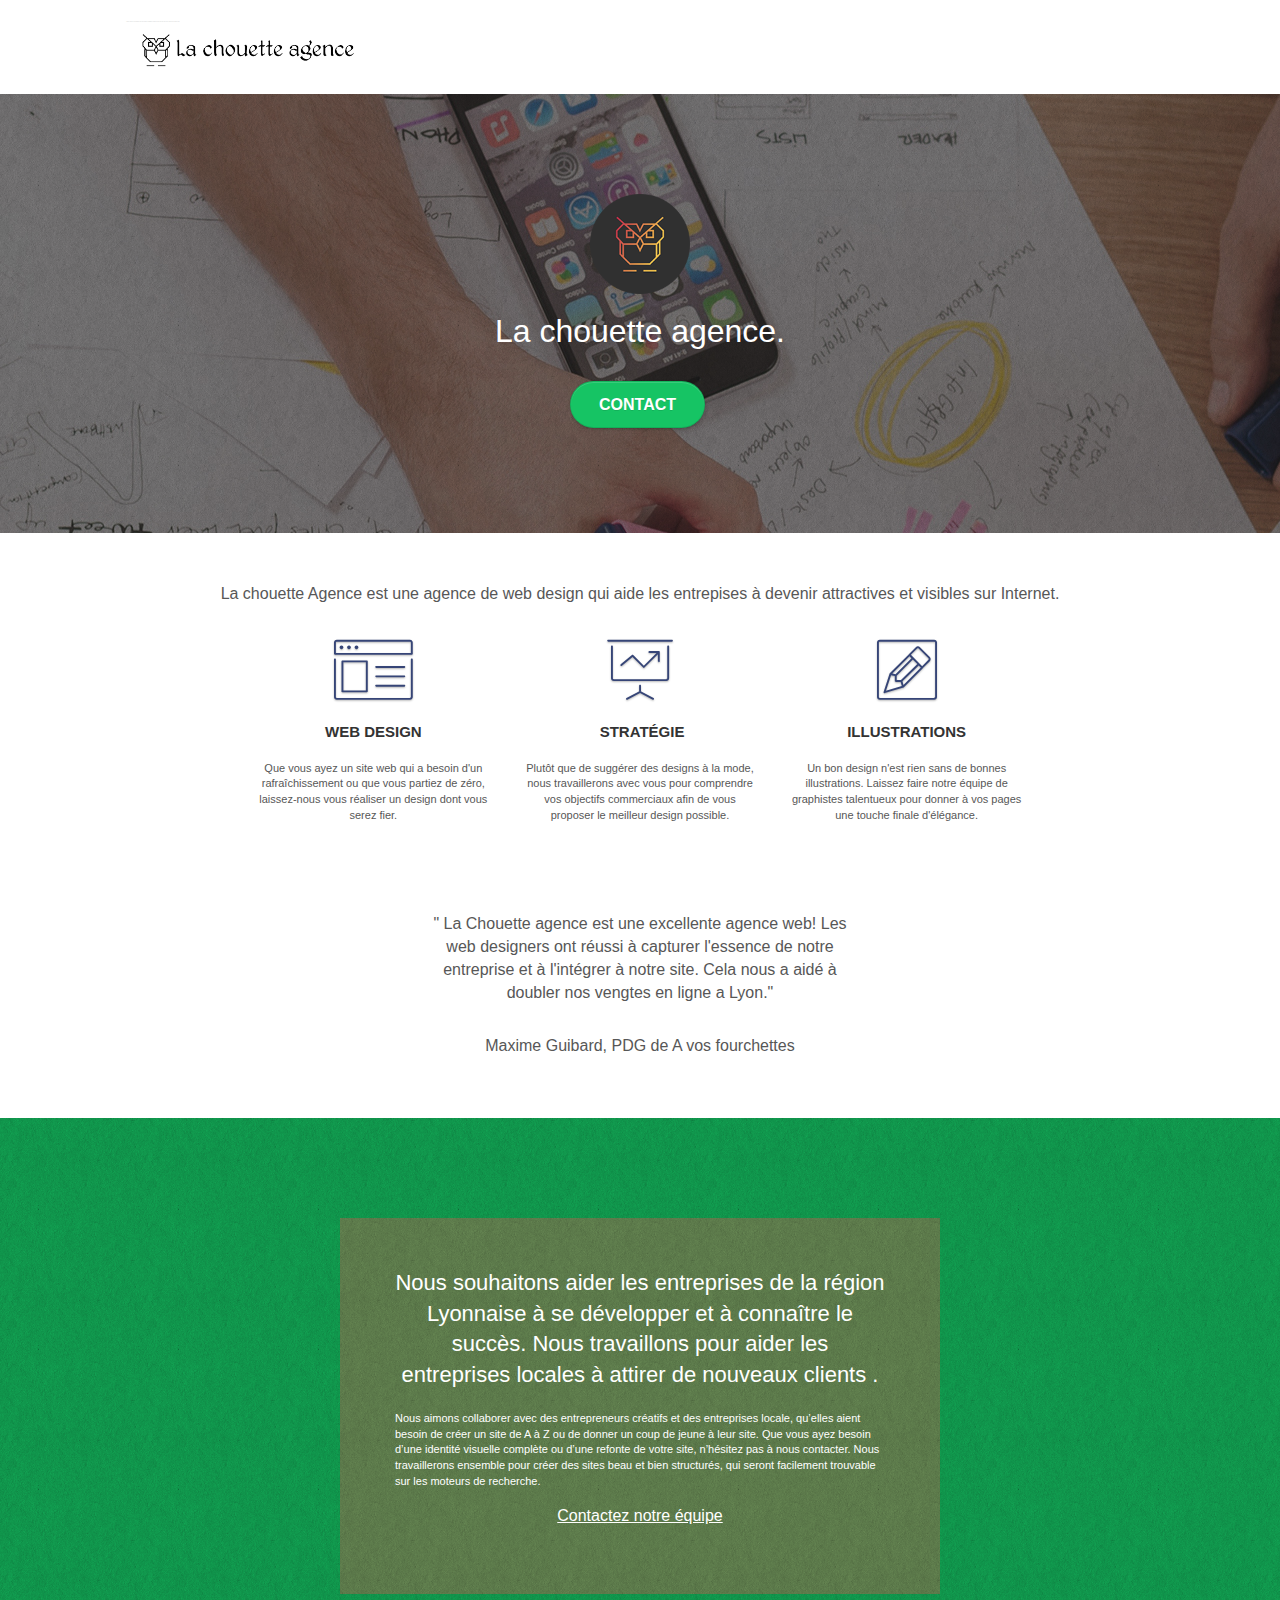
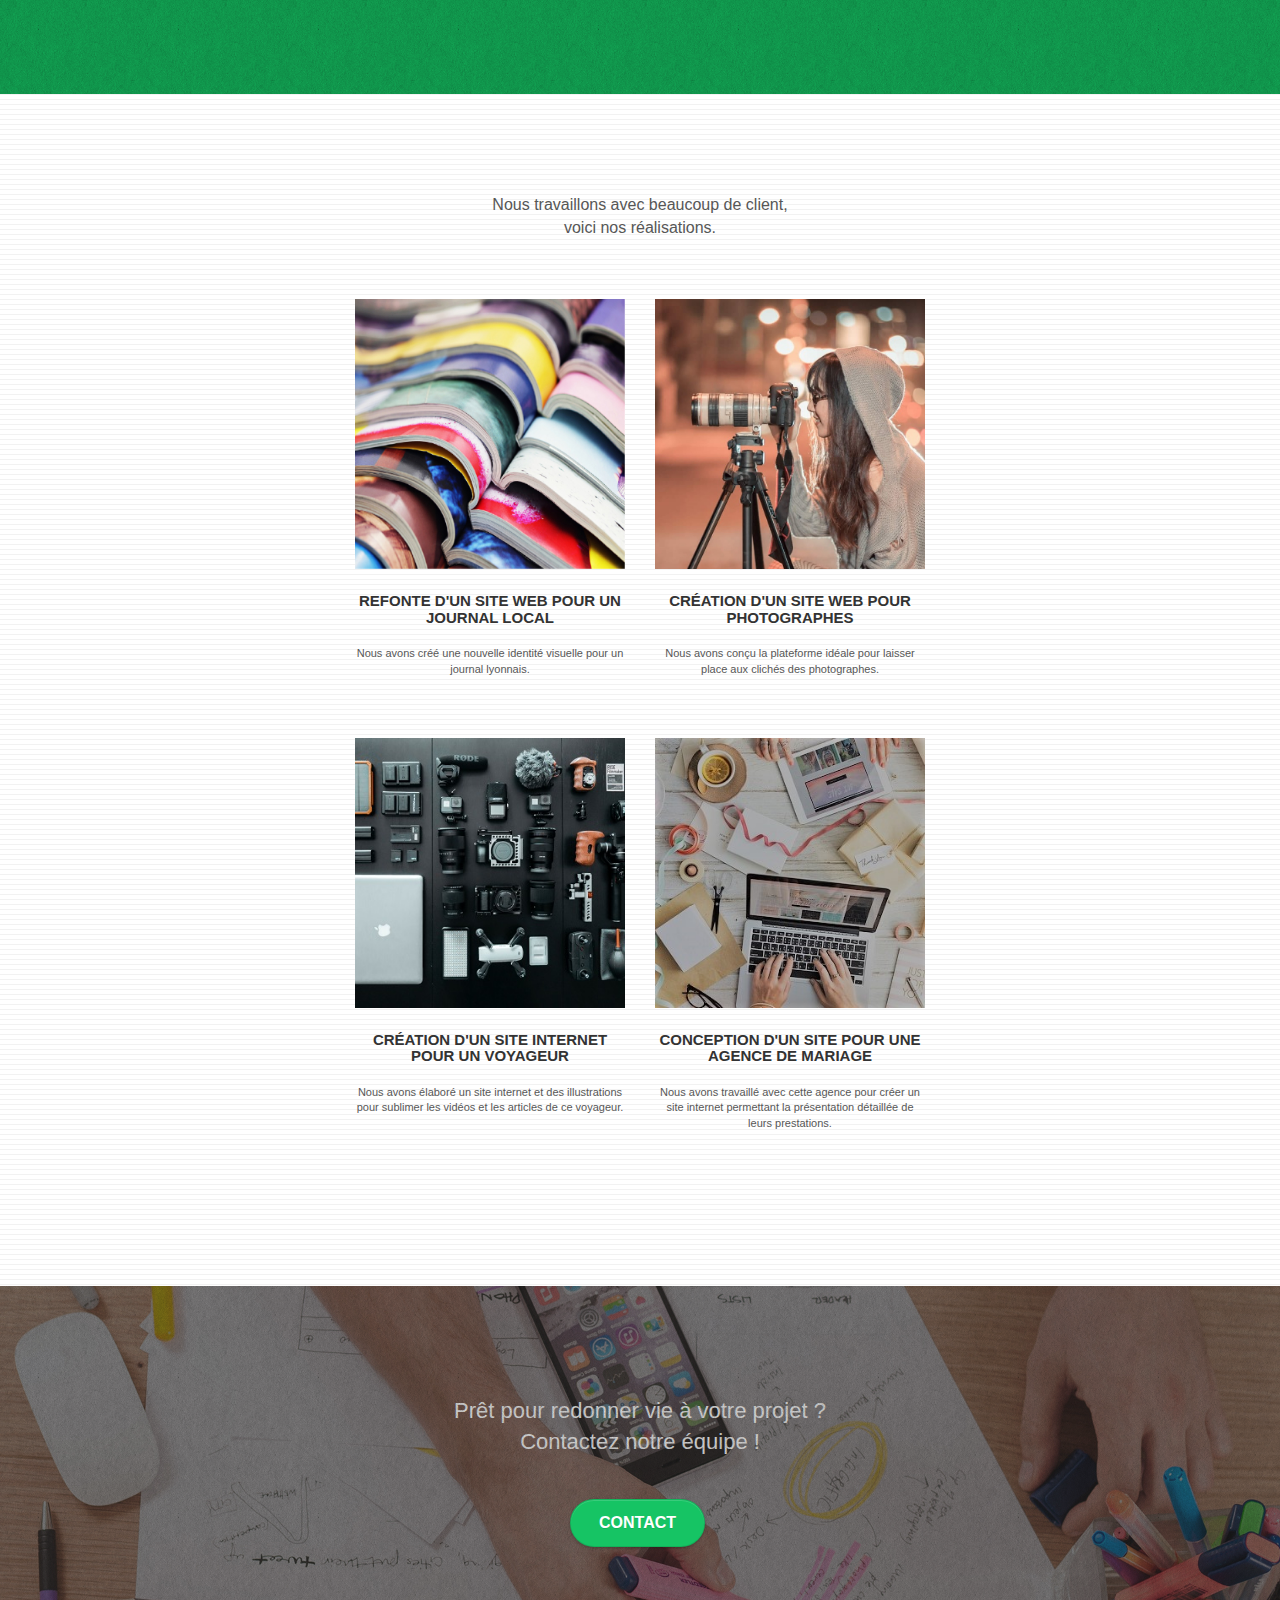
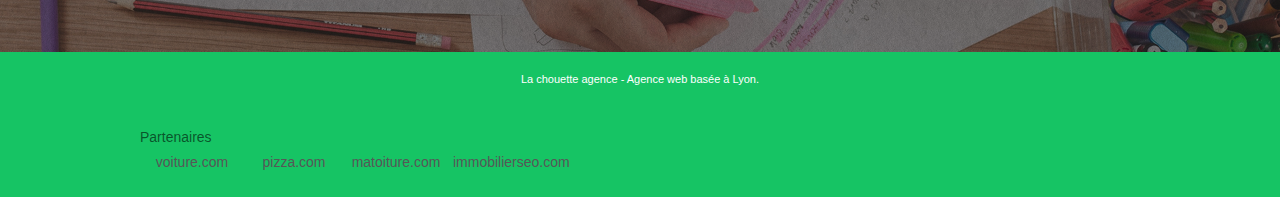
==== commit 8106801c: "ajout popup" ====
--- a/index.html
+++ b/index.html
@@ -2,7 +2,7 @@
 <html lang="Default">
 <head> 
     <meta charset="utf-8">
-    <meta name="keywords" content="seo, google, site web, site internet, agence design paris, agence design, agence design,agence design,agence design,agence design,agence design,agence design,agence design,agence design">
+    <meta name="keywords" content="seo, google, site web, site internet, agence design lyon, agence design, web design lyon">
     <meta name="description" content="La Chouette Agence est une agence de web design qui aide les entreprises à devenir attractives et visibles sur Internet">
 	<meta name="viewport" content="width=device-width, initial-scale=1.0, viewport-fit=cover">
 	<meta name="google-site-verification" content="qJm_CKwt6aFfon5LKYI9oq6YWsTWHFQpZDpbwxcltNs" />
@@ -32,191 +32,281 @@
 <!-- Principal conteneur -->
 <div class="page-container">
     
-<!-- bloc-0 -->
-<div class="bloc bgc-white l-bloc " id="bloc-0">
-	<div class="container bloc-sm">
-
-		<nav class="navbar row">
-			<div class="navbar-header">
-				<div class="keywords" style="color:#cccccc;font-size:1px;">Agence web à Lyon, stratégie web, web design, illustrations, design de site web, site web, web, internet, site internet, site</div>
-				<a class="navbar-brand" href="index.html"><img src="img/la-chouette-agence.png" alt="paris web design logo agence web meilleure agence" height="40" /></a>
-				<div class="keywords" style="color:#cccccc;font-size:1px;">Agence web à Lyon, stratégie web, web design, illustrations, design de site web, site web, web, internet, site internet, site</div>
-				<button id="nav-toggle" type="button" class="ui-navbar-toggle navbar-toggle" data-toggle="collapse" data-target=".navbar-1">
-					<span class="sr-only">Toggle navigation</span><span class="icon-bar"></span><span class="icon-bar"></span><span class="icon-bar"></span>
-				</button>
-			</div>
-			<div class="collapse navbar-collapse navbar-1 special-dropdown-nav">
-				<ul class="site-navigation nav navbar-nav">
-					<li>
-						<a href="index.html">Accueil</a>
-					</li>
-					<li>
-					</li>
-					<li>
-						<a href="page2.html">page2 &gt;</a>
-					</li>
-				</ul>
-			</div>
-		</nav>
-	</div>
+	<!-- bloc-0 -->
+	<div class="bloc bgc-white l-bloc " id="bloc-0">
+		<div class="container bloc-sm">
+
+			<nav class="navbar row">
+				<div class="navbar-header">
+					<div class="keywords" style="color:#cccccc;font-size:1px;">Agence web à Lyon, stratégie web, web design, illustrations, design de site web, site web, web, internet, site internet, site</div>
+					<a class="navbar-brand" href="index.html"><img src="img/la-chouette-agence.png" alt="paris web design logo agence web meilleure agence" height="40" /></a>
+				</div>
+			</nav>
+		</div>
+	</div>
+	<!-- bloc-0 END -->
+
+	<!-- bloc-1-presentation -->
+	<div class="bloc bgc-dark-slate-blue bg-banniere d-bloc bg-t-edge bloc-bg-texture texture-paper b-parallax" id="bloc-1-hero">
+		<div class="container bloc-lg">
+			<div class="row tight-width-whitespace">
+				<div class="col-sm-12">
+					<img src="img/logo.png" class="center-block image-resize-mode" width="100" alt="La chouette agence, agence web lyon, création logo lyon" />
+					<h1 class="text-center hero-bloc-text tc-white ">
+						La chouette agence.
+					</h1>
+					<div class="text-center">
+						<button class="btnPopup btn-atomic-tangerine btn-rd btn-clean cta-hero btn btn-lg">Contact</button>
+					</div>
+				</div>
+			</div>
+		</div>
+	</div>
+	<!-- bloc-1-presentation END -->
+
+	<!-- bloc-2-services -->
+	<div class="bloc bgc-white l-bloc" id="bloc-2-services">
+		<div class="container bloc-md">
+			<div class="row">
+				<div class="col-sm-12 text-center slogan">
+					<p> La chouette Agence est une agence de web design qui aide les entrepises à devenir attractives et visibles sur Internet.
+				</div>
+			</div>
+			<div class="row voffset-lg med-width-whitespace">
+				<div class="col-sm-4">
+					<div class="text-center">
+						<span class="et-icon-browser sm-shadow icon-dark-slate-blue icons icon-lg"></span>
+					</div>
+					<h3 class="mg-md text-center">
+						Web design
+					</h3>
+					<p class="text-center ">
+						Que vous ayez un site web qui a besoin d'un rafraîchissement ou que vous partiez de zéro, laissez-nous vous réaliser un design dont vous serez fier.
+					</p>
+				</div>
+				<div class="col-sm-4">
+					<div class="text-center">
+						<span class="et-icon-presentation sm-shadow icon-dark-slate-blue icons icon-lg"></span>
+					</div>
+					<h3 class="mg-md text-center">
+						&nbsp;Stratégie
+					</h3>
+					<p class="text-center ">
+						Plutôt que de suggérer des designs à la mode, nous travaillerons avec vous pour comprendre vos objectifs commerciaux afin de vous proposer le meilleur design possible.<br>
+					</p>
+				</div>
+				<div class="col-sm-4">
+					<div class="text-center">
+						<span class="et-icon-edit sm-shadow icon-dark-slate-blue icons icon-lg"></span>
+					</div>
+					<h3 class="mg-md text-center">
+						Illustrations
+					</h3>
+					<p class="text-center ">
+						Un bon design n'est rien sans de bonnes illustrations. Laissez faire notre équipe de graphistes talentueux pour donner à vos pages une touche finale d'élégance.
+					</p>
+				</div>
+			</div>
+			<div class="row voffset-lg voffset">
+				<div class="col-xs-12 col-md-8 col-md-offset-2 text-center slogan">
+					<p>" La Chouette agence est une excellente agence web! Les <br> web designers ont réussi à capturer l'essence de notre <br> entreprise et à l'intégrer à notre site. Cela nous a aidé à <br> doubler nos vengtes en ligne a Lyon."</p><br>
+					<p>Maxime Guibard, PDG de A vos fourchettes</p>
+
+				</div>
+			</div>
+		</div>
+	</div>
+	<!-- bloc-2-services END -->
+
+	<!-- bloc-3-what-i-do -->
+	<div class="bloc tc-white bgc-atomic-tangerine bg-presentation d-bloc bloc-bg-texture texture-paper b-parallax" id="bloc-3-what-i-do">
+		<div class="container bloc-lg">
+			<div class="row tight-width-whitespace black-background">
+				<div class="col-sm-12">
+					<h2 class="mg-md text-center tc-white">
+						Nous souhaitons aider les entreprises de la région Lyonnaise à se développer et à connaître le succès. Nous travaillons pour aider les entreprises locales à attirer de nouveaux clients .<br>
+					</h2>
+					<p class="contacter_equipe">
+						Nous aimons collaborer avec des entrepreneurs créatifs et des entreprises locale, qu’elles aient besoin de créer un site de A à Z ou de donner un coup de jeune à leur site. Que vous ayez besoin d’une identité visuelle complète ou d’une refonte de votre site, n’hésitez pas à nous contacter. Nous travaillerons ensemble pour créer des sites beau et bien structurés, qui seront facilement trouvable sur les moteurs de recherche. <br>
+						<br><a class="btnPopup">Contactez notre équipe</a><br>
+					</p>
+				</div>
+			</div>
+		</div>
+	</div>
+	<!-- bloc-3-what-i-do END -->
+
+	<!-- bloc-4-portfolio -->
+	<div class="bloc bgc-white bg-lines-h2-bg bg-repeat l-bloc" id="bloc-4-portfolio">
+		<div class="container bloc-lg">
+			<div class="row">
+				<div class="col-sm-12 text-center slogan">
+					<p> Nous travaillons avec beaucoup de client,<br> voici nos réalisations.</p>
+				</div>
+			</div>
+			<div class="row tight-width-whitespace portfolio-row">
+				<div class="col-sm-6">
+					<a href="#" data-lightbox="img/1.jpg" data-gallery-id="gallery-1" data-caption="Refonte d'un site web pour un journal local" data-frame="snapshot-lb"><img src="img/1.jpg" alt="paris web design logo agence web meilleure agence et refonte site web journal" class="img-responsive portfolio-thumb" /></a>
+					<h3 class="mg-md text-center">
+						Refonte d'un site web pour un journal local
+					</h3>
+					<p class="text-center">
+						Nous avons créé une nouvelle identité visuelle pour un journal lyonnais.
+					</p>
+				</div>
+				<div class="col-sm-6">
+					<a href="#" data-lightbox="img/2.jpg" data-gallery-id="gallery-1" data-caption="Création d'un site web pour photographes" data-frame="snapshot-lb"><img src="img/2.jpg" class="img-responsive portfolio-thumb" alt="paris web design logo agence web meilleure agence, Création d'un site web pour photographes" /></a>
+					<h3 class="mg-md text-center">
+						Création d'un site web pour photographes
+					</h3>
+					<p class="text-center">
+						Nous avons conçu la plateforme idéale pour laisser place aux clichés des photographes.
+					</p>
+				</div>
+			</div>
+			<div class="row tight-width-whitespace portfolio-row">
+				<div class="col-sm-6">
+					<a href="#" data-lightbox="img/3.jpg" data-gallery-id="gallery-1" data-caption="Création d'un site internet pour un voyageur" data-frame="snapshot-lb"><img src="img/3.jpg" class="img-responsive portfolio-thumb" alt="paris web design logo agence web meilleure agence, Création d'un site web pour voyageur"/></a>
+					<h3 class="mg-md text-center">
+						Création d'un site internet pour un voyageur
+					</h3>
+					<p class="text-center">
+						Nous avons élaboré un site internet et des illustrations pour sublimer les vidéos et les articles de ce voyageur.
+					</p>
+				</div>
+				<div class="col-sm-6">
+					<a href="#" data-lightbox="img/4.jpg" data-gallery-id="gallery-1" data-caption="Conception d'un site pour une agence de mariage" data-frame="snapshot-lb"><img src="img/4.jpg" class="img-responsive portfolio-thumb" alt="paris web design logo agence web meilleure agence, Création d'un site web pour agence de mariage" /></a>
+					<h3 class="mg-md text-center">
+						Conception d'un site pour une agence de mariage
+					</h3>
+					<p class="text-center">
+						Nous avons travaillé avec cette agence pour créer un site internet permettant la présentation détaillée de leurs prestations.
+					</p>
+				</div>
+			</div>
+		</div>
+	</div>
+	<!-- bloc-4-portfolio END -->
+
+	<!-- bloc-5-cta -->
+	<div class="bloc bgc-dark-slate-blue bg-banniere d-bloc bloc-bg-texture texture-paper" id="bloc-5-cta">
+		<div class="container bloc-lg">
+			<div class="row">
+				<h2 class="mg-md text-center tc-white">
+					Prêt pour redonner vie à votre projet ?<br>Contactez notre équipe !
+				</h2>
+				<div class="col-sm-12 text-center">
+					<div class="text-center">
+						<button class="btnPopup btn-atomic-tangerine btn-rd btn-clean cta-hero btn btn-lg">Contact</button>
+					</div>
+				</div>
+			</div>
+		</div>
+	</div>
+	<!-- bloc-5-cta END -->
+
+	<!-- Footer - bloc-8 -->
+	<div class="bloc bgc-atomic-tangerine d-bloc" id="bloc-8">
+		<div class="container bloc-sm">
+			<div class="row">
+				<div class="col-sm-12">
+					<p class="text-center white">
+						La chouette agence - Agence web basée à Lyon.<br>
+					</p>
+					<div class="row">
+						<div class="col-sm-12 partenaires">
+							Partenaires
+								<ul>
+									<li><a href="voiture.com">voiture.com</a></li>
+									<li><a href="pizza.com">pizza.com</a></li>
+									<li><a href="matoiture.com">matoiture.com</a></li>
+									<li><a href="immobilierseo.com">immobilierseo.com</a></li>
+								</ul>		
+						</div>
+					</div>
+				</div>
+			</div>
+		</div>
+	</div>
+	<!-- Footer - bloc-8 END -->
 </div>
-<!-- bloc-0 END -->
-
-<!-- bloc-1-presentation -->
-<div class="bloc bgc-dark-slate-blue bg-banniere d-bloc bg-t-edge bloc-bg-texture texture-paper b-parallax" id="bloc-1-hero">
-	<div class="container bloc-lg">
-		<div class="row tight-width-whitespace">
-			<div class="col-sm-12">
-				<img src="img/logo.png" class="center-block image-resize-mode" width="100" alt="La chouette agence, agence web lyon, création logo lyon" />
-				<h1 class="text-center hero-bloc-text tc-white ">
-					La chouette agence.
+<!-- Principal conteneur END -->
+    
+<!-- Popup Contact -->
+<div id="overlay" class="overlay">
+	<div id="popup" class="popup">
+			<img src="img/la-chouette-agence.png" alt="atlanta web design logo" height="40" />
+			<span id="btnClose" class="btnClose">&times;</span>
+		<div>
+		<!-- Principal conteneur -->
+<div class="page-container">
+	<!-- bloc-6 -->
+	<div class="header_contact">
+		<div class="row">
+			<div class="heading_contact">
+				<h1 class="accroche_contact">
+					Parlons web design !
 				</h1>
-				<div class="text-center">
-					<a href="page2.html" class="btn btn-lg btn-clean btn-rd cta-hero btn-atomic-tangerine" id="cta-hero">Contact</a>
-				</div>
-			</div>
-		</div>
-	</div>
-</div>
-<!-- bloc-1-presentation END -->
-
-<!-- bloc-2-services -->
-<div class="bloc bgc-white l-bloc" id="bloc-2-services">
-	<div class="container bloc-md">
-		<div class="row">
-			<div class="col-sm-12 text-center">
-				<p> La chouette Agence est une agence de web design qui aide les entrepises à devenir attractives et visibles sur Internet.
-			</div>
-		</div>
-		<div class="row voffset-lg med-width-whitespace">
-			<div class="col-sm-4">
-				<div class="text-center">
-					<span class="et-icon-browser sm-shadow icon-dark-slate-blue icons icon-lg"></span>
-				</div>
-				<h3 class="mg-md text-center">
-					Web design
-				</h3>
-				<p class="text-center ">
-					Que vous ayez un site web qui a besoin d'un rafraîchissement ou que vous partiez de zéro, laissez-nous vous réaliser un design dont vous serez fier.
+				<p class="intention_contact">
+					Nous sommes ravis que vous souhaitiez collaborer avec notre agence.<br>
+					Parlez-nous de votre projet en complétant le formulaire ci-dessous.
 				</p>
 			</div>
-			<div class="col-sm-4">
-				<div class="text-center">
-					<span class="et-icon-presentation sm-shadow icon-dark-slate-blue icons icon-lg"></span>
-				</div>
-				<h3 class="mg-md text-center">
-					&nbsp;Stratégie
-				</h3>
-				<p class="text-center ">
-					Plutôt que de suggérer des designs à la mode, nous travaillerons avec vous pour comprendre vos objectifs commerciaux afin de vous proposer le meilleur design possible.<br>
-				</p>
-			</div>
-			<div class="col-sm-4">
-				<div class="text-center">
-					<span class="et-icon-edit sm-shadow icon-dark-slate-blue icons icon-lg"></span>
-				</div>
-				<h3 class="mg-md text-center">
-					Illustrations
-				</h3>
-				<p class="text-center ">
-					Un bon design n'est rien sans de bonnes illustrations. Laissez faire notre équipe de graphistes talentueux pour donner à vos pages une touche finale d'élégance.
-				</p>
-			</div>
-		</div>
-		<div class="row voffset-lg voffset">
-			<div class="col-xs-12 col-md-8 col-md-offset-2 text-center">
-				<p>" La Chouette agence est une excellente agence web! Les <br> web designers ont réussi à capturer l'essence de notre <br> entreprise et à l'intégrer à notre site. Cela nous a aidé à <br> doubler nos vengtes en ligne a Lyon."</p><br>
-				<p>Maxime Guibard, PDG de A vos fourchettes</p>
-
-			</div>
-		</div>
-	</div>
-</div>
-<!-- bloc-2-services END -->
-
-<!-- bloc-3-what-i-do -->
-<div class="bloc tc-white bgc-atomic-tangerine bg-presentation d-bloc bloc-bg-texture texture-paper b-parallax" id="bloc-3-what-i-do">
-	<div class="container bloc-lg">
-		<div class="row tight-width-whitespace black-background">
-			<div class="col-sm-12">
-				<h2 class="mg-md text-center tc-white">
-					Nous souhaitons aider les entreprises de la région Lyonnaise à se développer et à connaître le succès. Nous travaillons pour aider les entreprises locales à attirer de nouveaux clients .<br>
-				</h2>
-				<p class="text-center white">
-					Nous aimons collaborer avec des entrepreneurs créatifs et des entreprises locale, qu’elles aient besoin de créer un site de A à Z ou de donner un coup de jeune à leur site. Que vous ayez besoin d’une identité visuelle complète ou d’une refonte de votre site, n’hésitez pas à nous contacter. Nous travaillerons ensemble pour créer des sites beau et bien structurés, qui seront facilement trouvable sur les moteurs de recherche. <br><br><a class="ltc-white bold-link" href="page2.html">Contactez notre équipe</a><br>
-				</p>
-			</div>
-		</div>
-	</div>
-</div>
-<!-- bloc-3-what-i-do END -->
-
-<!-- bloc-4-portfolio -->
-<div class="bloc bgc-white bg-lines-h2-bg bg-repeat l-bloc" id="bloc-4-portfolio">
-	<div class="container bloc-lg">
-		<div class="row">
-			<div class="col-sm-12 text-center">
-				<p> Nous travaillons avec beaucoup de client,<br> voici nos réalisations.</p>
-			</div>
-		</div>
-		<div class="row tight-width-whitespace portfolio-row">
-			<div class="col-sm-6">
-				<a href="#" data-lightbox="img/1.jpg" data-gallery-id="gallery-1" data-caption="Refonte d'un site web pour un journal local" data-frame="snapshot-lb"><img src="img/1.jpg" alt="paris web design logo agence web meilleure agence et refonte site web journal" class="img-responsive portfolio-thumb" /></a>
-				<h3 class="mg-md text-center">
-					Refonte d'un site web pour un journal local
-				</h3>
-				<p class="text-center">
-					Nous avons créé une nouvelle identité visuelle pour un journal lyonnais.
-				</p>
-			</div>
-			<div class="col-sm-6">
-				<a href="#" data-lightbox="img/2.jpg" data-gallery-id="gallery-1" data-caption="Création d'un site web pour photographes" data-frame="snapshot-lb"><img src="img/2.jpg" class="img-responsive portfolio-thumb" alt="paris web design logo agence web meilleure agence, Création d'un site web pour photographes" /></a>
-				<h3 class="mg-md text-center">
-					Création d'un site web pour photographes
-				</h3>
-				<p class="text-center">
-					Nous avons conçu la plateforme idéale pour laisser place aux clichés des photographes.
-				</p>
-			</div>
-		</div>
-		<div class="row tight-width-whitespace portfolio-row">
-			<div class="col-sm-6">
-				<a href="#" data-lightbox="img/3.png" data-gallery-id="gallery-1" data-caption="Création d'un site internet pour un voyageur" data-frame="snapshot-lb"><img src="img/3.bmp" class="img-responsive portfolio-thumb" alt="paris web design logo agence web meilleure agence, Création d'un site web pour voyageur"/></a>
-				<h3 class="mg-md text-center">
-					Création d'un site internet pour un voyageur
-				</h3>
-				<p class="text-center">
-					Nous avons élaboré un site internet et des illustrations pour sublimer les vidéos et les articles de ce voyageur.
-				</p>
-			</div>
-			<div class="col-sm-6">
-				<a href="#" data-lightbox="img/4.png" data-gallery-id="gallery-1" data-caption="Conception d'un site pour une agence de mariage" data-frame="snapshot-lb"><img src="img/4.bmp" class="img-responsive portfolio-thumb" alt="paris web design logo agence web meilleure agence, Création d'un site web pour agence de mariage" /></a>
-				<h3 class="mg-md text-center">
-					Conception d'un site pour une agence de mariage
-				</h3>
-				<p class="text-center">
-					Nous avons travaillé avec cette agence pour créer un site internet permettant la présentation détaillée de leurs prestations.
-				</p>
-			</div>
-		</div>
-	</div>
-</div>
-<!-- bloc-4-portfolio END -->
-
-<!-- bloc-5-cta -->
-<div class="bloc bgc-dark-slate-blue bg-banniere d-bloc bloc-bg-texture texture-paper" id="bloc-5-cta">
-	<div class="container bloc-lg">
-		<div class="row">
-			<h2 class="mg-md text-center tc-white">
-				Prêt pour redonner vie à votre projet ?<br>Contactez notre équipe !
-			</h2>
-			<div class="col-sm-12 text-center">
-				<a href="page2.html" class="btn btn-atomic-tangerine btn-clean btn-rd btn-lg cta-hero">Contact</a>
-			</div>
-		</div>
-	</div>
-</div>
-<!-- bloc-5-cta END -->
+			<div class="img_heading">
+				<img class="img_contact_form" src="img/4.jpg" alt="paris web design logo agence web meilleure agence, Création d'un site web pour agence de mariage" />
+			</div>
+		</div>
+	</div>
+	<!-- bloc-6 END -->
+
+	<!-- bloc-7 -->
+	<div class="bloc bgc-white l-bloc" id="bloc-7">
+		<div class="container bloc-lg">
+			<div class="row">
+				<div class="col-sm-6">
+					<form id="form_1" novalidate success-msg="Your message has been sent." fail-msg="Sorry it seems that our mail server is not responding, Sorry for the inconvenience!">
+						<div class="form-group">
+							<label>
+								Nom
+							</label>
+							<input id="name" class="form-control" required />
+						</div>
+						<div class="form-group">
+							<label>
+								Adresse email
+							</label>
+							<input id="email" class="form-control" type="email" required />
+						</div>
+						<div class="form-group">
+							<label>
+								Comment nous avez-vous connu ?
+							</label>
+							<input class="form-control" type="email" required id="input_504" />
+						</div>
+						<div class="form-group">
+							<label>
+								Brief de votre projet (Ajoutez autant de détails que nécessaire)<br>
+							</label><textarea id="message" class="form-control" rows="4" cols="50" required></textarea>
+						</div> 
+						<button class="bloc-button btn btn-lg btn-block cta-hero btn-atomic-tangerine" type="submit">
+							Envoyer
+						</button>
+					</form>
+				</div>
+				<div class="col-sm-6">
+					<p>
+						contact@lachouetteagence.com<br>2 place Sathonay 69001 Lyon<br>Ouvert de 9h à 18h, du lundi au vendredi<br>
+					</p>
+				</div>
+			</div>
+		</div>
+	</div>
+<!-- bloc-7 END -->
+
+<!-- ScrollToTop Button -->
+<a class="bloc-button btn btn-d scrollToTop" onclick="scrollToTarget('1')"><span class="fa fa-chevron-up"></span></a>
+<!-- ScrollToTop Button END-->
+
 
 <!-- Footer - bloc-8 -->
 <div class="bloc bgc-atomic-tangerine d-bloc" id="bloc-8">
@@ -226,17 +316,6 @@
 				<p class="text-center white">
 					La chouette agence - Agence web basée à Lyon.<br>
 				</p>
-				<div class="row">
-					<div class="col-sm-4">
-						Partenaires
-							<ul>
-								<li><a href="voiture.com">voiture.com</a></li>
-								<li><a href="pizza.com">pizza.com</a></li>
-								<li><a href="matoiture.com">matoiture.com</a></li>
-								<li><a href="immobilierseo.com">immobilierseo.com</a></li>
-							</ul>		
-					</div>
-				</div>
 			</div>
 		</div>
 	</div>
@@ -247,5 +326,9 @@
 <!-- Principal conteneur END -->
     
 
+		</div>
+	</div>
+</div>
+<script src="./js/popup_contact.js"></script>
 </body>
 </html>
--- a/style.css
+++ b/style.css
@@ -92,7 +92,7 @@
 
 .texture-paper::before {
     background: url("img/texture-paper.png");
-    background-size: 280px 280px;
+    background-size: 140px 140px;
 }
 
 .b-parallax {
@@ -442,7 +442,7 @@
 
 .mg-lg {
     margin-top: 10px;
-    margin-bottom: 40px;
+    margin-bottom: 10px;
 }
 
 .btn {
@@ -658,12 +658,8 @@
     max-width: 1000px;
 }
 
-.hero-bloc-text {
-    font-size: 38px;
-}
-
 .hero-bloc-text-sub {
-    font-size: 36px;
+    font-size: 40px;
 }
 
 .statement-bloc-text {
@@ -681,6 +677,7 @@
 }
 
 .tight-width-whitespace {
+    font-size: medium;
     max-width: 600px;
     margin: auto auto auto auto;
 }
@@ -771,20 +768,20 @@
 }
 
 .bgc-atomic-tangerine {
-    background-color: #F3976C;
+    background-color: #16c464;
 }
 
 .tc-white {
-    color: #F3976C!important;
+    color: white!important;
 }
 
 .btn-atomic-tangerine {
-    background: #F3976C;
+    background: #16c464;
     color: #FFFFFF!important;
 }
 
 .btn-atomic-tangerine:hover {
-    background: #c27956!important;
+    background: #16c464!important;
     color: #FFFFFF!important;
 }
 
@@ -797,11 +794,11 @@
 }
 
 .ltc-atomic-tangerine {
-    color: #F3976C!important;
+    color: #16c464!important;
 }
 
 .ltc-atomic-tangerine:hover {
-    color: #c27956!important;
+    color: #16c464!important;
 }
 
 .icon-dark-slate-blue {
@@ -822,8 +819,111 @@
 }
 
 .bg-presentation {
-    background-image: url("img/image-de-presentation.png");
-}
+    background-image: url("img/image-de-presentation.jpg");
+}
+.overlay {
+    position: fixed;
+    left: 0px;
+    top:0px;
+    background-color: rgba(0, 0, 0, 0.637);
+    width: 100%;
+    height: 100%;
+    z-index:1;
+    display:none;
+    }
+
+.popup{
+    margin: auto;
+    width : 70%;
+    background-color: rgb(243, 243, 243);
+    padding: 1em;
+    box-shadow: 0 15px 20px rgba(0, 0, 0, 0.3);
+    border-radius: 5px;
+    }
+
+.btnClose {
+    float: right;
+    font-size:16pt;
+    cursor: pointer;
+    color: rgb(26, 26, 26);
+    }
+
+.heading_contact {
+    width: 100%;
+    height: 30%;
+    background-color: #16c464;
+    box-shadow: 10px 5px 5px rgba(0, 0, 0, 0.39);;
+    min-height: 160px;
+}
+.header_contact > .row {
+    display: flex;
+    flex-direction: row-reverse;
+    
+}
+.accroche_contact {
+    font-weight: bold;
+    text-shadow: 3px 3px 5px rgba(0, 0, 0, 0.39);;
+    color: #fff!important;
+    padding-left: 20px;
+}
+.intention_contact {
+    color: #fff!important;
+    font-size: 10pt;
+    padding-left: 20px;
+    margin-bottom: 30px;
+}
+.img_contact_form {
+    height: 160px;
+    box-shadow: 5px 5px 5px rgba(0, 0, 0, 0.39);
+}
+.contacter_equipe {
+    color: #fff!important;
+}
+.contacter_equipe > a {
+    display: flex;
+    justify-content: center;
+    color: #fff!important;
+    text-decoration: underline;
+    font-size: 12pt;
+}
+.partenaires {
+    margin-top: 30px;
+    color: #00000096;
+} 
+
+li {
+    list-style-type: none;
+    float: left;
+    margin-left:2px;
+}
+ul {
+    padding:0;
+    margin:0;
+    list-style-type:none;
+    }
+ul li a {
+    display:block;
+    float:left;   
+    width:100px;
+    text-align:center;
+    padding:5px;
+}
+
+
+.slogan > p {
+    font-size: 12pt;
+}
+
+.page-container {
+    overflow-y: initial !important
+    
+}
+
+#bloc-7 {
+    max-height: calc(100vh - 200px);
+    overflow-y: auto;
+}
+
 
 @media (max-width: 1024px) {
     .bloc {
@@ -890,6 +990,17 @@
 }
 
 @media (max-width: 767px) {
+    .popup{
+        width : 100%;
+        padding: 1em;
+        }
+    .accroche_contact {
+        font-weight: bold;
+        font-size: 10pt;
+        text-shadow: 3px 3px 5px rgba(0, 0, 0, 0.39);;
+        color: #fff!important;
+        padding-left: 20px;
+    }
     .page-container {
         overflow-x: hidden;
         position: relative;
@@ -1028,6 +1139,7 @@
     }
 }
 
+
 @media (max-width: 400px) {
     .bloc {
         padding-left: 0;
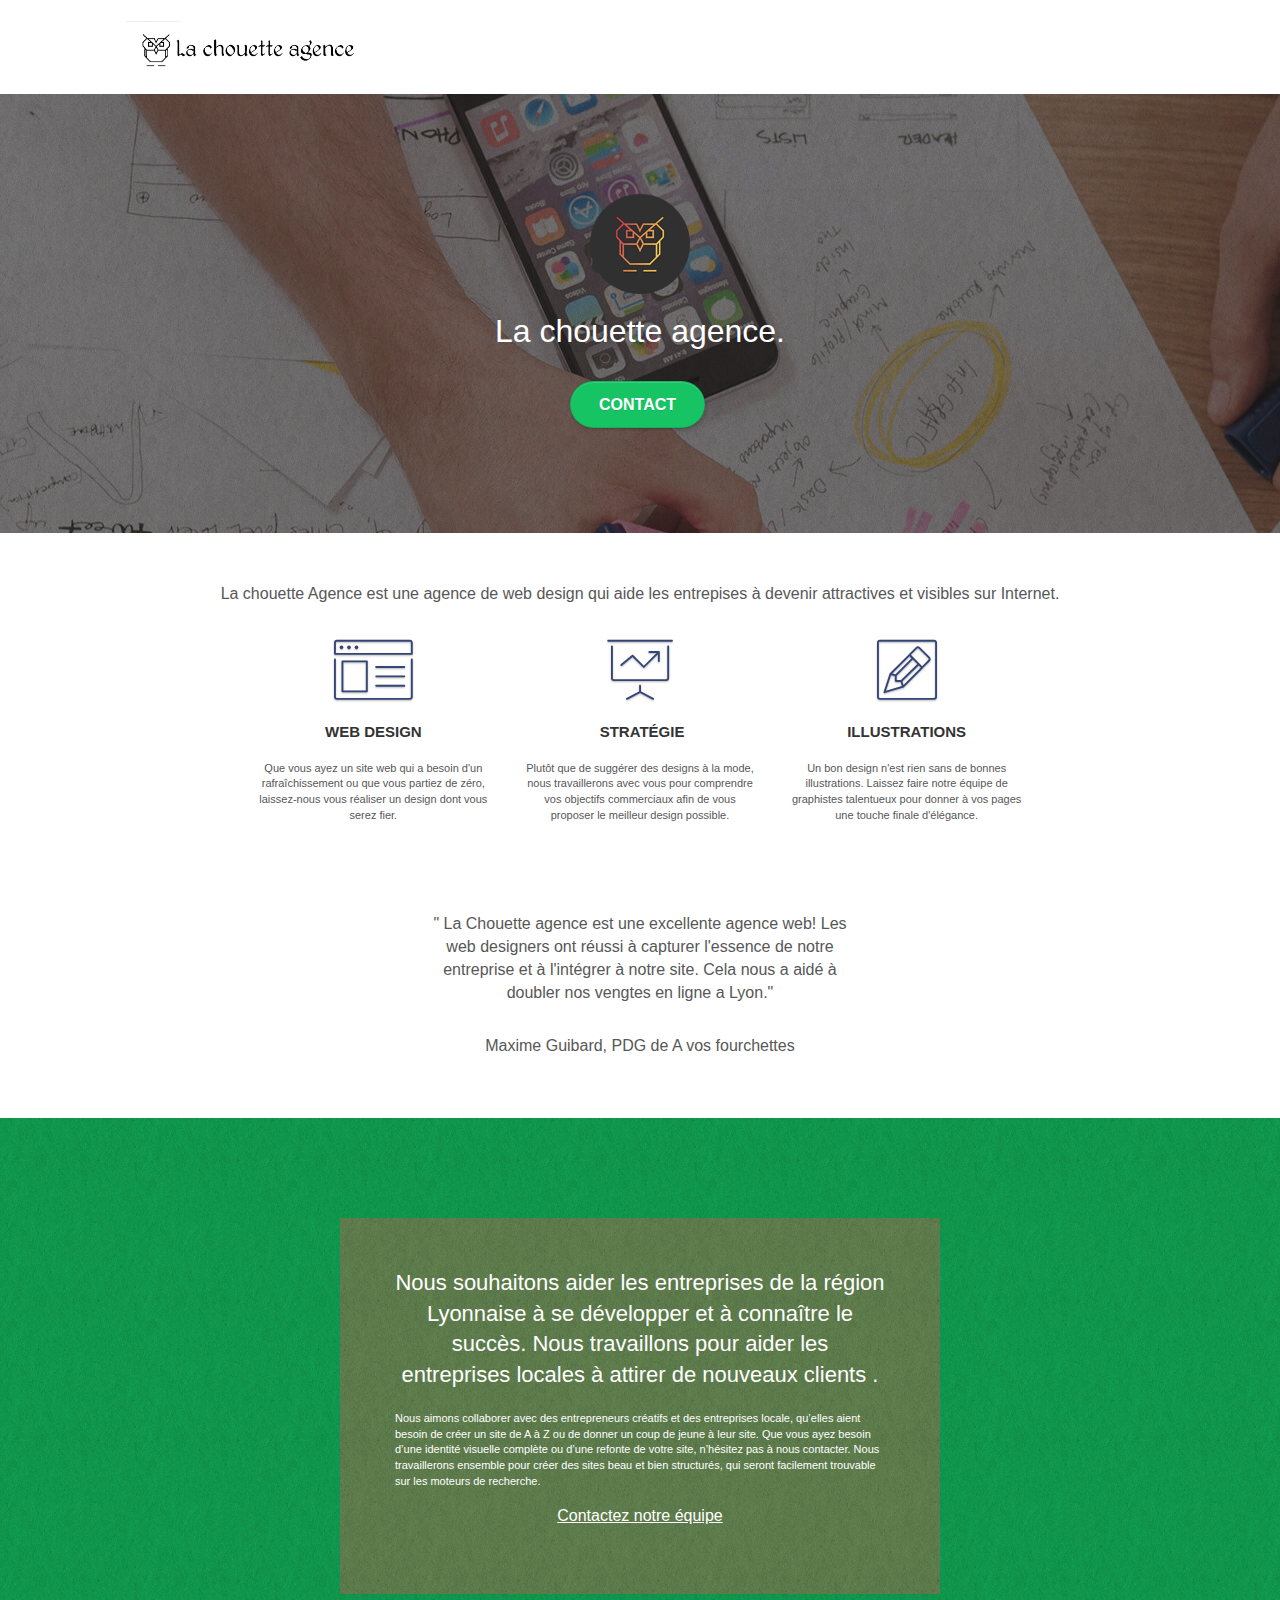
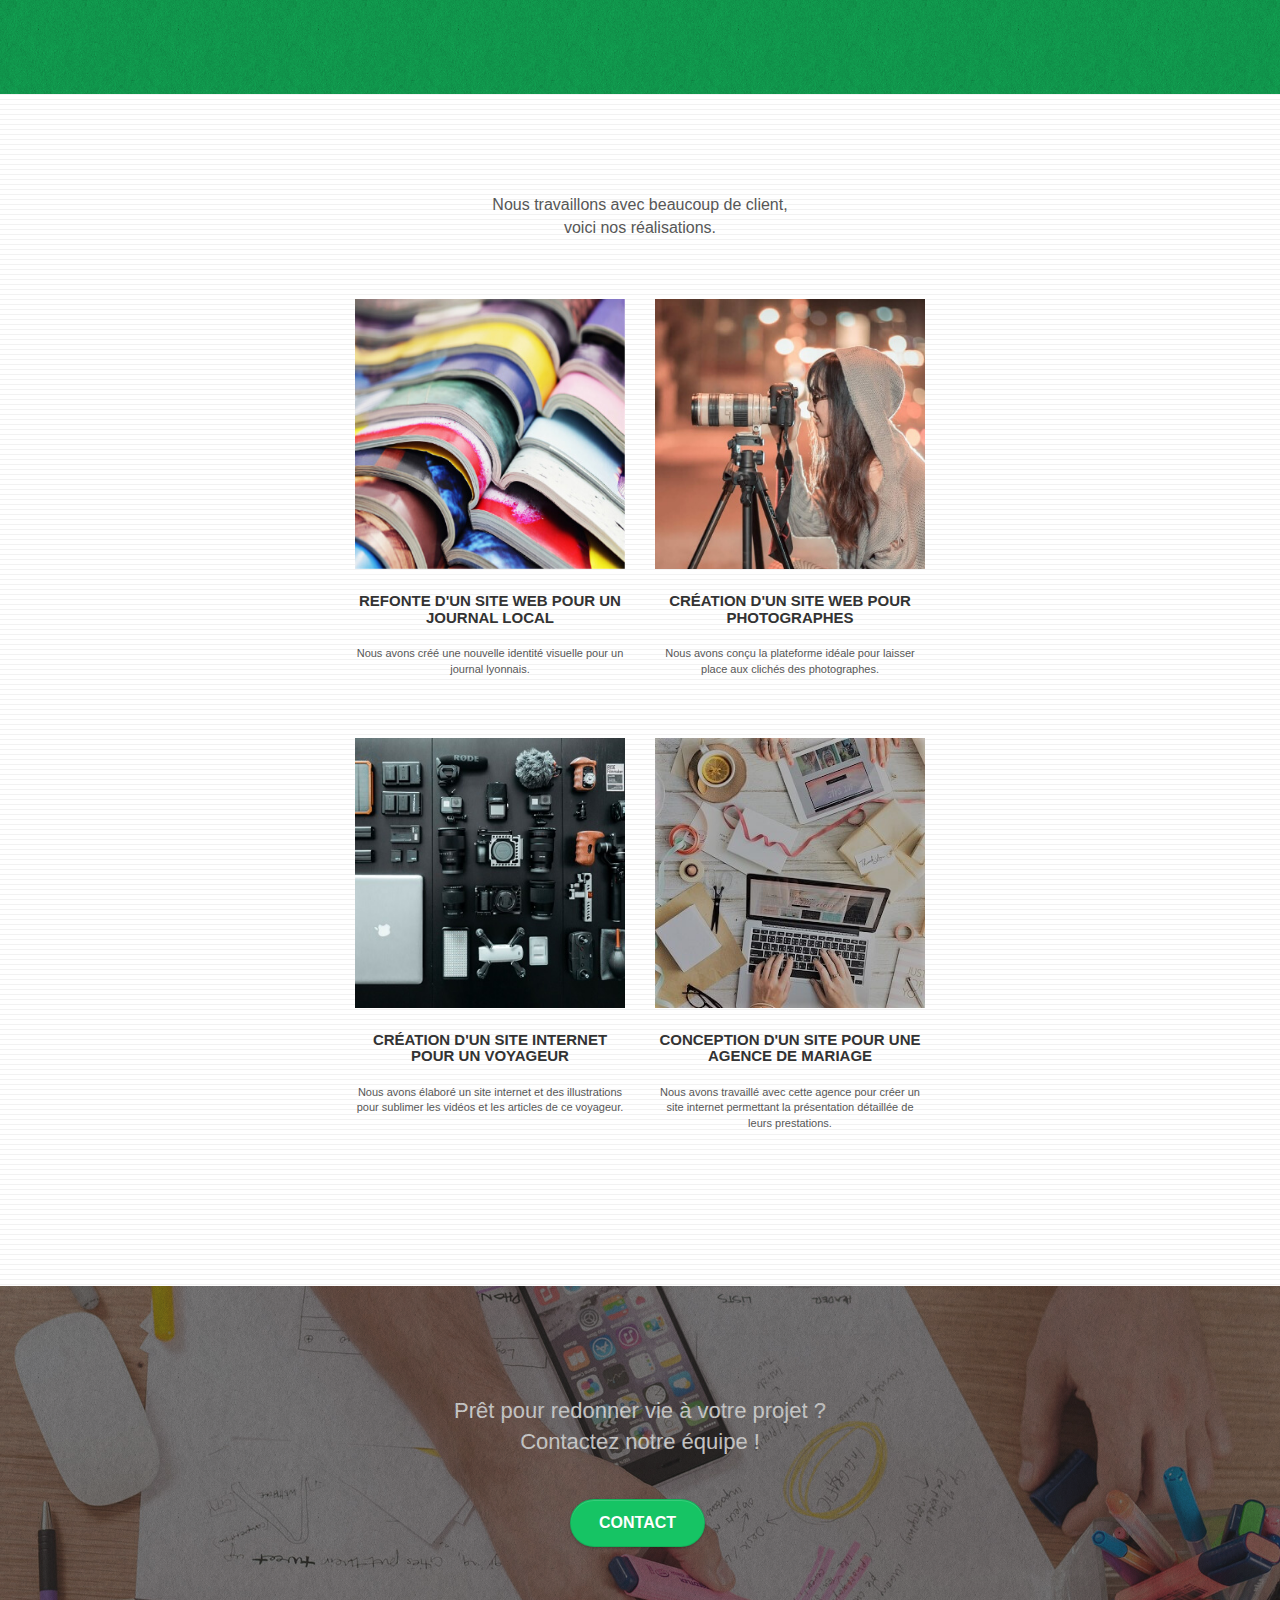
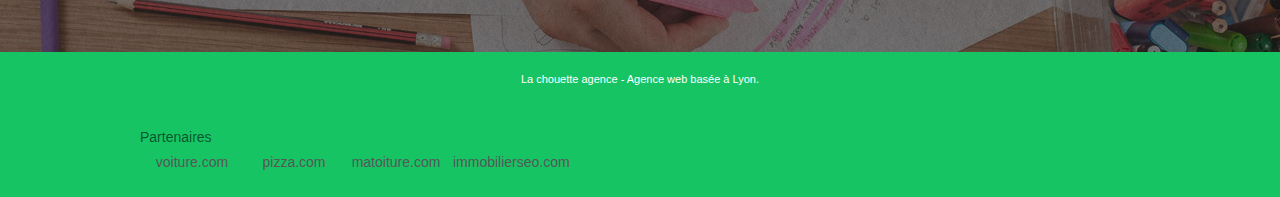
==== commit 4a61b22a: "defer js" ====
--- a/index.html
+++ b/index.html
@@ -16,7 +16,7 @@
     
 	<script src="./js/jquery-2.1.0.js"></script>
 	<script src="./js/bootstrap.js"></script>
-	<script src="./js/blocs.js"></script>
+	<script src="./js/blocs.js"defer></script>
 	<script src="./js/jquery.touchSwipe.js" defer></script>
 	<script src="./js/gmaps.js"></script>
 
@@ -235,7 +235,7 @@
 <!-- Popup Contact -->
 <div id="overlay" class="overlay">
 	<div id="popup" class="popup">
-			<img src="img/la-chouette-agence.png" alt="atlanta web design logo" height="40" />
+			<img src="img/la-chouette-agence.png" alt="logo web design lyon" height="40" />
 			<span id="btnClose" class="btnClose">&times;</span>
 		<div>
 		<!-- Principal conteneur -->
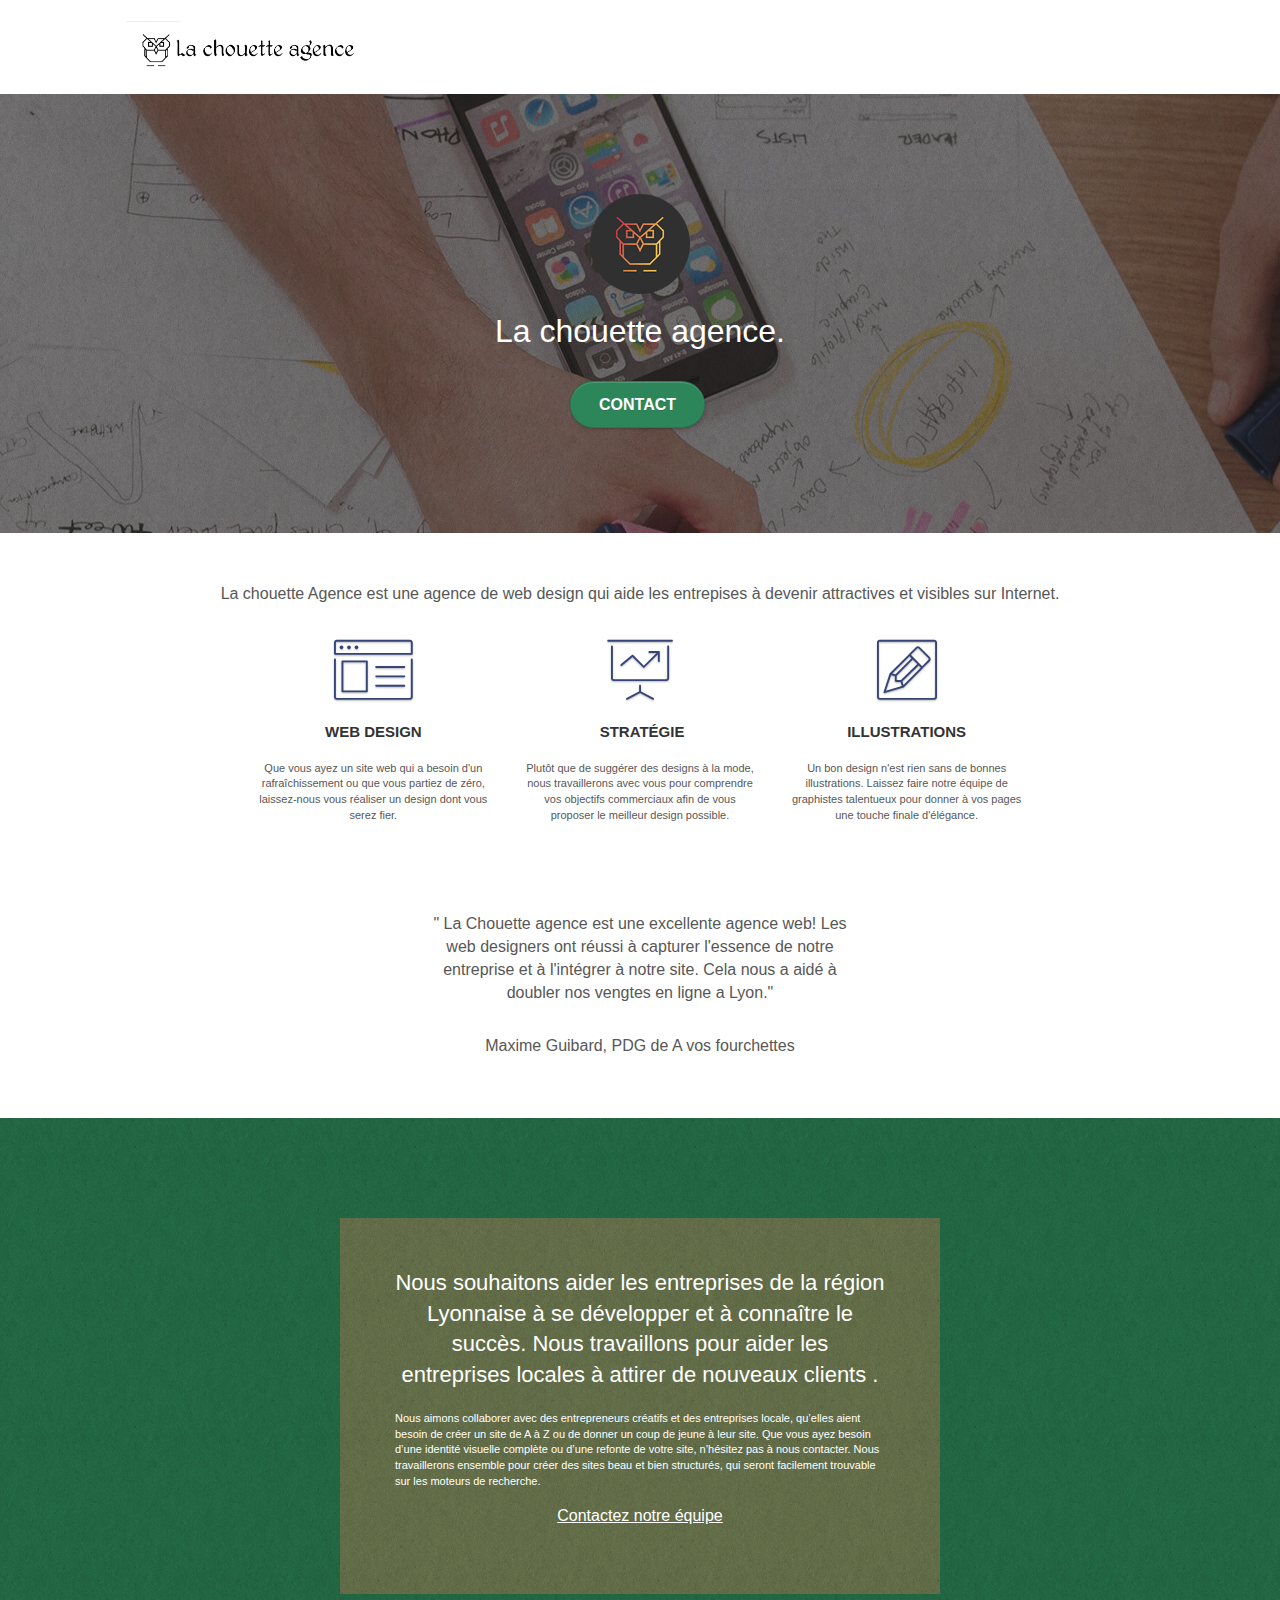
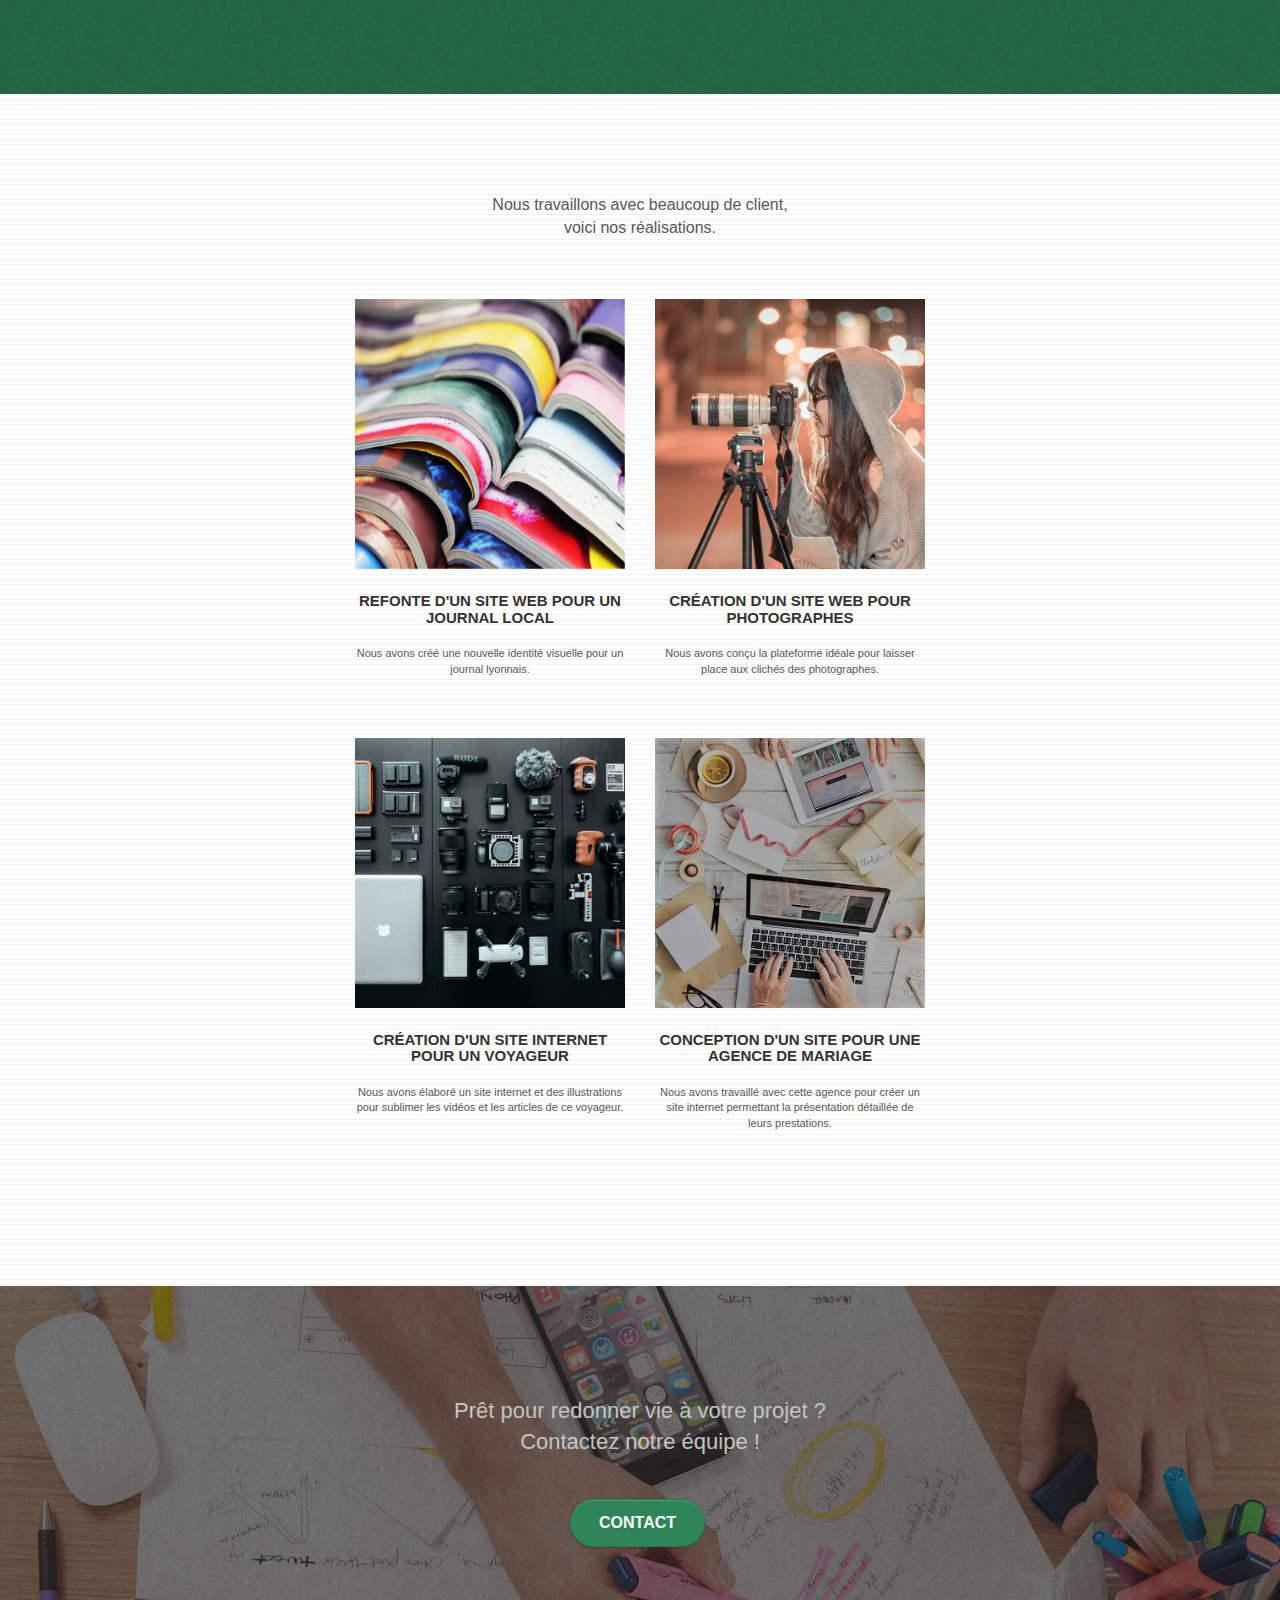
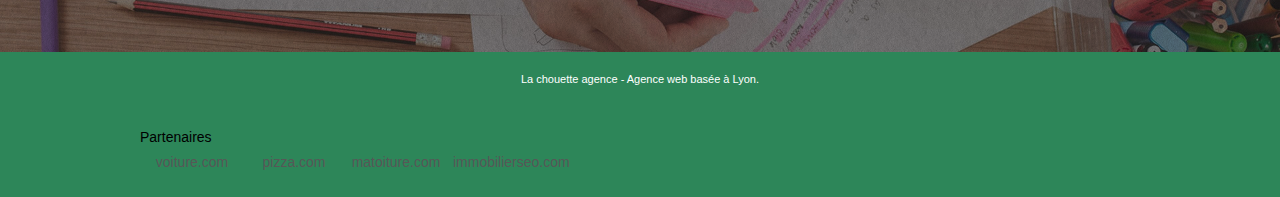
==== commit 972e858b: "minify" ====
--- a/index.html
+++ b/index.html
@@ -3,24 +3,22 @@
 <head> 
     <meta charset="utf-8">
     <meta name="keywords" content="seo, google, site web, site internet, agence design lyon, agence design, web design lyon">
-    <meta name="description" content="La Chouette Agence est une agence de web design qui aide les entreprises à devenir attractives et visibles sur Internet">
+    <meta name="description" content="Améliorer votre attractivité et visibilé sur internet est notre métier - La Chouette Agence - web design">
 	<meta name="viewport" content="width=device-width, initial-scale=1.0, viewport-fit=cover">
 	<meta name="google-site-verification" content="qJm_CKwt6aFfon5LKYI9oq6YWsTWHFQpZDpbwxcltNs" />
     <link rel="shortcut icon" type="image/png" href="favicon.jpg">
     
 	<link rel="stylesheet" type="text/css" href="./css/bootstrap.css">
-	<link rel="stylesheet" type="text/css" href="style.css">
+	<link rel="stylesheet" type="text/css" href="style-min.css">
 	<link rel="stylesheet" type="text/css" href="./css/font-awesome.css">
 	<link rel="stylesheet" type="text/css" href="./css/et-line.css">
 	
-    
 	<script src="./js/jquery-2.1.0.js"></script>
 	<script src="./js/bootstrap.js"></script>
-	<script src="./js/blocs.js"defer></script>
-	<script src="./js/jquery.touchSwipe.js" defer></script>
-	<script src="./js/gmaps.js"></script>
-
-    <title>La Chouette Agence</title>
+	<script src="./js/blocs.js"></script>
+	<script src="./js/jquery.touchSwipe.js"></script>
+
+	<title>La Chouette Agence</title>
 
     
 <!-- Analytics -->
@@ -33,7 +31,7 @@
 <div class="page-container">
     
 	<!-- bloc-0 -->
-	<div class="bloc bgc-white l-bloc " id="bloc-0">
+	<header class="bloc bgc-white l-bloc " id="bloc-0">
 		<div class="container bloc-sm">
 
 			<nav class="navbar row">
@@ -43,11 +41,11 @@
 				</div>
 			</nav>
 		</div>
-	</div>
+	</header>
 	<!-- bloc-0 END -->
 
 	<!-- bloc-1-presentation -->
-	<div class="bloc bgc-dark-slate-blue bg-banniere d-bloc bg-t-edge bloc-bg-texture texture-paper b-parallax" id="bloc-1-hero">
+	<aside class="bloc bgc-dark-slate-blue bg-banniere d-bloc bg-t-edge bloc-bg-texture texture-paper b-parallax" id="bloc-1-hero">
 		<div class="container bloc-lg">
 			<div class="row tight-width-whitespace">
 				<div class="col-sm-12">
@@ -61,11 +59,13 @@
 				</div>
 			</div>
 		</div>
-	</div>
+	</aside>
 	<!-- bloc-1-presentation END -->
-
+	<!-- ScrollToTop Button -->
+	<a class="bloc-button btn btn-d scrollToTop" onclick="scrollToTarget('1')"><span class="fa fa-chevron-up"></span></a>
+	<!-- ScrollToTop Button END-->
 	<!-- bloc-2-services -->
-	<div class="bloc bgc-white l-bloc" id="bloc-2-services">
+	<section class="bloc bgc-white l-bloc" id="bloc-2-services">
 		<div class="container bloc-md">
 			<div class="row">
 				<div class="col-sm-12 text-center slogan">
@@ -115,11 +115,11 @@
 				</div>
 			</div>
 		</div>
-	</div>
+	</section>
 	<!-- bloc-2-services END -->
 
 	<!-- bloc-3-what-i-do -->
-	<div class="bloc tc-white bgc-atomic-tangerine bg-presentation d-bloc bloc-bg-texture texture-paper b-parallax" id="bloc-3-what-i-do">
+	<section class="bloc tc-white bgc-atomic-tangerine bg-presentation d-bloc bloc-bg-texture texture-paper b-parallax" id="bloc-3-what-i-do">
 		<div class="container bloc-lg">
 			<div class="row tight-width-whitespace black-background">
 				<div class="col-sm-12">
@@ -133,11 +133,11 @@
 				</div>
 			</div>
 		</div>
-	</div>
+	</section>
 	<!-- bloc-3-what-i-do END -->
 
 	<!-- bloc-4-portfolio -->
-	<div class="bloc bgc-white bg-lines-h2-bg bg-repeat l-bloc" id="bloc-4-portfolio">
+	<section class="bloc bgc-white bg-lines-h2-bg bg-repeat l-bloc" id="bloc-4-portfolio">
 		<div class="container bloc-lg">
 			<div class="row">
 				<div class="col-sm-12 text-center slogan">
@@ -185,11 +185,11 @@
 				</div>
 			</div>
 		</div>
-	</div>
+	</section>
 	<!-- bloc-4-portfolio END -->
 
 	<!-- bloc-5-cta -->
-	<div class="bloc bgc-dark-slate-blue bg-banniere d-bloc bloc-bg-texture texture-paper" id="bloc-5-cta">
+	<aside class="bloc bgc-dark-slate-blue bg-banniere d-bloc bloc-bg-texture texture-paper" id="bloc-5-cta">
 		<div class="container bloc-lg">
 			<div class="row">
 				<h2 class="mg-md text-center tc-white">
@@ -202,11 +202,11 @@
 				</div>
 			</div>
 		</div>
-	</div>
+	</aside>
 	<!-- bloc-5-cta END -->
 
 	<!-- Footer - bloc-8 -->
-	<div class="bloc bgc-atomic-tangerine d-bloc" id="bloc-8">
+	<footer class="bloc bgc-atomic-tangerine d-bloc" id="bloc-8">
 		<div class="container bloc-sm">
 			<div class="row">
 				<div class="col-sm-12">
@@ -227,108 +227,103 @@
 				</div>
 			</div>
 		</div>
-	</div>
+	</footer>
 	<!-- Footer - bloc-8 END -->
 </div>
 <!-- Principal conteneur END -->
     
 <!-- Popup Contact -->
-<div id="overlay" class="overlay">
-	<div id="popup" class="popup">
-			<img src="img/la-chouette-agence.png" alt="logo web design lyon" height="40" />
-			<span id="btnClose" class="btnClose">&times;</span>
-		<div>
-		<!-- Principal conteneur -->
-<div class="page-container">
-	<!-- bloc-6 -->
-	<div class="header_contact">
-		<div class="row">
-			<div class="heading_contact">
-				<h1 class="accroche_contact">
-					Parlons web design !
-				</h1>
-				<p class="intention_contact">
-					Nous sommes ravis que vous souhaitiez collaborer avec notre agence.<br>
-					Parlez-nous de votre projet en complétant le formulaire ci-dessous.
-				</p>
-			</div>
-			<div class="img_heading">
-				<img class="img_contact_form" src="img/4.jpg" alt="paris web design logo agence web meilleure agence, Création d'un site web pour agence de mariage" />
+	<div id="overlay" class="overlay">
+		<div id="popup" class="popup">
+				<img src="img/la-chouette-agence.png" alt="logo web design lyon" height="40" />
+				<span id="btnClose" class="btnClose">&times;</span>
+			<!-- Principal conteneur -->
+			<div class="page-container">
+
+				<!-- bloc-6 -->
+				<header class="header_contact">
+					<div class="row">
+						<div class="heading_contact">
+							<h1 class="accroche_contact">
+								Parlons web design !
+							</h1>
+							<p class="intention_contact">
+								Nous sommes ravis que vous souhaitiez collaborer avec notre agence.<br>
+								Parlez-nous de votre projet en complétant le formulaire ci-dessous.
+							</p>
+						</div>
+						<div class="img_heading">
+							<img class="img_contact_form" src="img/4.jpg" alt="paris web design logo agence web meilleure agence, Création d'un site web pour agence de mariage" />
+						</div>
+					</div>
+				</header>
+				<!-- bloc-6 END -->
+
+				<!-- bloc-7 -->
+				<main class="bloc bgc-white l-bloc" id="bloc-7">
+					<div class="container bloc-lg">
+						<div class="row">
+							<div class="col-sm-6">
+								<form id="form_1" novalidate success-msg="Your message has been sent." fail-msg="Sorry it seems that our mail server is not responding, Sorry for the inconvenience!">
+									<div class="form-group">
+										<label>
+											Nom
+										</label>
+										<input id="name" class="form-control" required />
+									</div>
+									<div class="form-group">
+										<label>
+											Adresse email
+										</label>
+										<input id="email" class="form-control" type="email" required />
+									</div>
+									<div class="form-group">
+										<label>
+											Comment nous avez-vous connu ?
+										</label>
+										<input class="form-control" type="email" required id="input_504" />
+									</div>
+									<div class="form-group">
+										<label>
+											Brief de votre projet (Ajoutez autant de détails que nécessaire)<br>
+										</label><textarea id="message" class="form-control" rows="4" cols="50" required></textarea>
+									</div> 
+									<button class="bloc-button btn btn-lg btn-block cta-hero btn-atomic-tangerine" type="submit">
+										Envoyer
+									</button>
+								</form>
+							</div>
+							<div class="col-sm-6">
+								<p>
+									contact@lachouetteagence.com<br>2 place Sathonay 69001 Lyon<br>Ouvert de 9h à 18h, du lundi au vendredi<br>
+								</p>
+							</div>
+						</div>
+					</div>
+				</main>
+				<!-- bloc-7 END -->
+
+				<!-- ScrollToTop Button -->
+				<a class="bloc-button btn btn-d scrollToTop" onclick="scrollToTarget('1')"><span class="fa fa-chevron-up"></span></a>
+				<!-- ScrollToTop Button END-->
+
+				<!-- Footer - bloc-8 -->
+				<footer class="bloc bgc-atomic-tangerine d-bloc" id="bloc-8">
+					<div class="container bloc-sm">
+						<div class="row">
+							<div class="col-sm-12">
+								<p class="text-center white">
+									La chouette agence - Agence web basée à Lyon.<br>
+								</p>
+							</div>
+						</div>
+					</div>
+				</footer>
+				<!-- Footer - bloc-8 END -->
+				<!-- Principal conteneur END -->
 			</div>
 		</div>
 	</div>
-	<!-- bloc-6 END -->
-
-	<!-- bloc-7 -->
-	<div class="bloc bgc-white l-bloc" id="bloc-7">
-		<div class="container bloc-lg">
-			<div class="row">
-				<div class="col-sm-6">
-					<form id="form_1" novalidate success-msg="Your message has been sent." fail-msg="Sorry it seems that our mail server is not responding, Sorry for the inconvenience!">
-						<div class="form-group">
-							<label>
-								Nom
-							</label>
-							<input id="name" class="form-control" required />
-						</div>
-						<div class="form-group">
-							<label>
-								Adresse email
-							</label>
-							<input id="email" class="form-control" type="email" required />
-						</div>
-						<div class="form-group">
-							<label>
-								Comment nous avez-vous connu ?
-							</label>
-							<input class="form-control" type="email" required id="input_504" />
-						</div>
-						<div class="form-group">
-							<label>
-								Brief de votre projet (Ajoutez autant de détails que nécessaire)<br>
-							</label><textarea id="message" class="form-control" rows="4" cols="50" required></textarea>
-						</div> 
-						<button class="bloc-button btn btn-lg btn-block cta-hero btn-atomic-tangerine" type="submit">
-							Envoyer
-						</button>
-					</form>
-				</div>
-				<div class="col-sm-6">
-					<p>
-						contact@lachouetteagence.com<br>2 place Sathonay 69001 Lyon<br>Ouvert de 9h à 18h, du lundi au vendredi<br>
-					</p>
-				</div>
-			</div>
-		</div>
-	</div>
-<!-- bloc-7 END -->
-
-<!-- ScrollToTop Button -->
-<a class="bloc-button btn btn-d scrollToTop" onclick="scrollToTarget('1')"><span class="fa fa-chevron-up"></span></a>
-<!-- ScrollToTop Button END-->
-
-
-<!-- Footer - bloc-8 -->
-<div class="bloc bgc-atomic-tangerine d-bloc" id="bloc-8">
-	<div class="container bloc-sm">
-		<div class="row">
-			<div class="col-sm-12">
-				<p class="text-center white">
-					La chouette agence - Agence web basée à Lyon.<br>
-				</p>
-			</div>
-		</div>
-	</div>
-</div>
-<!-- Footer - bloc-8 END -->
-
-</div>
-<!-- Principal conteneur END -->
-    
-
-		</div>
-	</div>
-</div>
 <script src="./js/popup_contact.js"></script>
 </body>
 </html>
--- a/style-min.css
+++ b/style-min.css
@@ -0,0 +1 @@
+body{margin:0;padding:0;background:#FFF;overflow-x:hidden;-webkit-font-smoothing:antialiased;-moz-osx-font-smoothing:grayscale}a,button{transition:all .3s ease-in-out;outline:none!important}a:hover{text-decoration:none;cursor:pointer}#page-loading-blocs-notifaction{position:fixed;top:0;bottom:0;width:100%;z-index:100000;background:#FFFFFF url("img/loadingspinner.gif") no-repeat center center}.bloc{width:100%;clear:both;background:50% 50% no-repeat;padding:0 50px;-webkit-background-size:cover;-moz-background-size:cover;-o-background-size:cover;background-size:cover;position:relative}.bloc .container{padding-left:0;padding-right:0}.bloc-lg{padding:100px 50px}.bloc-md{padding:50px}.bloc-sm{padding:20px 50px}.bg-center,.bg-l-edge,.bg-r-edge,.bg-t-edge,.bg-b-edge,.bg-tl-edge,.bg-bl-edge,.bg-tr-edge,.bg-br-edge,.bg-repeat{-webkit-background-size:auto!important;-moz-background-size:auto!important;-o-background-size:auto!important;background-size:auto!important}.bg-repeat{background:repeat}.bg-t-edge{background:top no-repeat}.bloc-bg-texture::before{content:"";background-size:2px 2px;position:absolute;top:0;bottom:0;left:0;right:0}.texture-paper::before{background:url("img/texture-paper.png");background-size:140px 140px}.b-parallax{background-attachment:fixed}.d-bloc{color:rgba(255,255,255,.7)}.d-bloc button:hover{color:rgba(255,255,255,.9)}.d-bloc .icon-round,.d-bloc .icon-square,.d-bloc .icon-rounded,.d-bloc .icon-semi-rounded-a,.d-bloc .icon-semi-rounded-b{border-color:rgba(255,255,255,.9)}.d-bloc .divider-h span{border-color:rgba(255,255,255,.2)}.d-bloc .a-btn,.d-bloc .navbar a,.d-bloc .navbar-brand,.d-bloc a .icon-sm,.d-bloc a .icon-md,.d-bloc a .icon-lg,.d-bloc a .icon-xl,.d-bloc h1 a,.d-bloc h2 a,.d-bloc h3 a,.d-bloc h4 a,.d-bloc h5 a,.d-bloc h6 a,.d-bloc p a{color:rgba(255,255,255,.6)}.d-bloc .a-btn:hover,.d-bloc .navbar a:hover,.d-bloc .navbar-brand:hover,.d-bloc a:hover .icon-sm,.d-bloc a:hover .icon-md,.d-bloc a:hover .icon-lg,.d-bloc a:hover .icon-xl,.d-bloc h1 a:hover,.d-bloc h2 a:hover,.d-bloc h3 a:hover,.d-bloc h4 a:hover,.d-bloc h5 a:hover,.d-bloc h6 a:hover,.d-bloc p a:hover{color:rgba(255,255,255,1)}.d-bloc .navbar-toggle .icon-bar{background:rgba(255,255,255,1)}.d-bloc .btn-wire,.d-bloc .btn-wire:hover{color:rgba(255,255,255,1);border-color:rgba(255,255,255,1)}.d-bloc .panel{color:rgba(0,0,0,.5)}.d-bloc .panel button:hover{color:rgba(0,0,0,.7)}.d-bloc .panel icon{border-color:rgba(0,0,0,.7)}.d-bloc .panel .divider-h span{border-color:rgba(0,0,0,.1)}.d-bloc .panel .a-btn{color:rgba(0,0,0,.6)}.d-bloc .panel .a-btn:hover{color:rgba(0,0,0,1)}.d-bloc .panel .btn-wire,.d-bloc .panel .btn-wire:hover{color:rgba(0,0,0,.7);border-color:rgba(0,0,0,.3)}.d-bloc .panel,.l-bloc{color:rgba(0,0,0,.5)}.d-bloc .panel button:hover,.l-bloc button:hover{color:rgba(0,0,0,.7)}.l-bloc .icon-round,.l-bloc .icon-square,.l-bloc .icon-rounded,.l-bloc .icon-semi-rounded-a,.l-bloc .icon-semi-rounded-b{border-color:rgba(0,0,0,.7)}.d-bloc .panel .divider-h span,.l-bloc .divider-h span{border-color:rgba(0,0,0,.1)}.d-bloc .panel .a-btn,.l-bloc .a-btn,.l-bloc .navbar a,.l-bloc .navbar-brand,.l-bloc a .icon-sm,.l-bloc a .icon-md,.l-bloc a .icon-lg,.l-bloc a .icon-xl,.l-bloc h1 a,.l-bloc h2 a,.l-bloc h3 a,.l-bloc h4 a,.l-bloc h5 a,.l-bloc h6 a,.l-bloc p a{color:rgba(0,0,0,.6)}.d-bloc .panel .a-btn:hover,.l-bloc .a-btn:hover,.l-bloc .navbar a:hover,.l-bloc .navbar-brand:hover,.l-bloc a:hover .icon-sm,.l-bloc a:hover .icon-md,.l-bloc a:hover .icon-lg,.l-bloc a:hover .icon-xl,.l-bloc h1 a:hover,.l-bloc h2 a:hover,.l-bloc h3 a:hover,.l-bloc h4 a:hover,.l-bloc h5 a:hover,.l-bloc h6 a:hover,.l-bloc p a:hover{color:rgba(0,0,0,1)}.l-bloc .navbar-toggle .icon-bar{color:rgba(0,0,0,.6)}.d-bloc .panel .btn-wire,.d-bloc .panel .btn-wire:hover,.l-bloc .btn-wire,.l-bloc .btn-wire:hover{color:rgba(0,0,0,.7);border-color:rgba(0,0,0,.3)}.voffset{margin-top:30px}.voffset-lg{margin-top:80px}.row-no-gutters{margin-right:0;margin-left:0}.row.row-no-gutters>[class^="col-"],.row.row-no-gutters>[class*=" col-"]{padding-right:0;padding-left:0}#bloc-1-hero h1{font-size:32px}.navbar{margin-bottom:0;z-index:1}.navbar-brand{height:auto;padding:3px 15px;font-size:25px;font-weight:normal;font-weight:600;line-height:44px}.navbar-brand img{max-height:200px;margin:0 5px 0 0;display:inline}.navbar-brand img[src$=svg]{min-width:100px}.nav-center .navbar-brand img{margin:0}.navbar .nav{padding-top:2px;margin-right:-16px;float:right;z-index:1}.nav>li{float:left;margin-top:4px;font-size:16px}.navbar-nav .open .dropdown-menu>li>a{text-align:inherit}.nav>li a:hover,.nav>li a:focus{background:transparent}.navbar-toggle{margin:10px 10px 0 0;border:0}.navbar-toggle:hover{background:transparent!important}.navbar-toggle .icon-bar{background-color:rgba(0,0,0,.5);width:26px}.nav-invert .navbar .nav{float:left}.nav-invert .navbar-header,.nav-invert .navbar-brand{float:right;position:relative;z-index:2}@media (min-width:768px){.site-navigation{position:absolute;top:50%;right:20px;transform:translate(0,-50%);-webkit-transform:translateY(-50%)}.nav>li .dropdown-menu a,.nav>li .dropdown-menu a:hover{color:#484848}.nav-invert .site-navigation{left:0;right:0}.nav-center{text-align:center}.nav-center .navbar-header{width:100%}.nav-center .navbar-header,.nav-center .navbar-brand,.nav-center .nav>li{float:none;display:inline-block}.nav-center .site-navigation{position:relative;width:100%;right:0;margin-right:0;margin-top:20px}.nav-center.mini-nav .navbar-toggle{float:none;margin:10px auto 0}}.nav>li>.dropdown a{background:none!important;display:block;padding:14px 15px}nav .caret{margin:0 5px}.dropdown-menu .dropdown-menu{top:-8px;left:100%}.dropdown-menu .dropmenu-flow-right{top:100%;left:0;margin-left:-1px;border-top-left-radius:0;border-top-right-radius:0}.dropdown-menu .dropdown span{border:4px solid black;border-top-color:transparent;border-right-color:transparent;border-bottom-color:transparent;margin:6px -5px 0 0!important;float:right}.mg-md{margin-top:10px;margin-bottom:20px}.mg-lg{margin-top:10px;margin-bottom:10px}.btn{margin:0 5px 5px 0}.btn.pull-right{margin:0 0 5px 5px}.btn-d,.btn-d:hover,.btn-d:focus{color:#FFF;background:rgba(0,0,0,.3)}button{outline:none!important}.btn-rd{border-radius:40px}.btn-clean{border:1px solid rgba(0,0,0,.08);border-bottom-color:rgba(0,0,0,.1);text-shadow:0 1px 0 rgba(0,0,1,.1);box-shadow:0 1px 3px rgba(0,0,1,.25),inset 0 1px 0 0 rgba(255,255,255,.15)}.icon-md{font-size:30px!important}.icon-lg{font-size:60px!important}.sm-shadow{text-shadow:0 1px 2px rgba(0,0,0,.3)}.panel-sq,.panel-sq .panel-heading,.panel-sq .panel-footer{border-radius:0}.panel-rd{border-radius:30px}.panel-rd .panel-heading{border-radius:29px 29px 0 0}.panel-rd .panel-footer{border-radius:0 0 29px 29px}.form-control{border-color:rgba(0,0,0,.1);box-shadow:none}.scrollToTop{width:40px;height:40px;position:fixed;bottom:20px;right:20px;opacity:0;z-index:500;transition:all .3s ease-in-out}.scrollToTop span{margin-top:6px}.showScrollTop{font-size:14px;opacity:1}a[data-lightbox]{position:relative;display:block;text-align:center}a[data-lightbox]:hover::before{content:"+";font-family:"HelveticaNeue-Light","Helvetica Neue Light","Helvetica Neue",Helvetica,Arial;font-size:32px;width:50px;height:50px;margin-left:-25px;border-radius:50%;background:rgba(0,0,0,.6);color:#FFF;font-weight:100;z-index:1;position:absolute;top:50%;transform:translateY(-50%);-webkit-transform:translateY(-50%)}a[data-lightbox]:hover img{opacity:.6;-webkit-animation-fill-mode:none;animation-fill-mode:none}#lightbox-modal{display:flex;align-items:center}#lightbox-modal .modal-dialog{width:90%;max-width:900px;margin:0 auto 0}#lightbox-modal .modal-dialog img{max-height:90vh;margin:0 auto}.lightbox-caption{padding:20px;color:#FFF;background:rgba(0,0,0,.5);position:absolute;left:15px;right:15px;bottom:5px}.close-lightbox{color:#FFF;font-size:30px;position:absolute;top:20px;right:20px;z-index:20;background:rgba(0,0,0,.5);border:none;line-height:30px;padding:0 9px 5px;opacity:.3}.close-lightbox:hover,.next-lightbox:hover,.prev-lightbox:hover{opacity:1.0;color:#FFF}.next-lightbox,.prev-lightbox{font-size:20px;color:rgba(255,255,255,.9);background:rgba(0,0,0,.5);transition:all .2s ease-in-out;position:absolute;top:45%;z-index:1;opacity:.4}.next-lightbox{padding:6px 8px 1px 13px;right:25px}.prev-lightbox{padding:6px 13px 1px 10px;left:25px}.snapshot-lb .modal-body{padding-bottom:45px}.snapshot-lb .lightbox-caption{padding:0;color:rgba(0,0,0,.5);background:none}h1,h2,h3,h4,h5,h6,p,label,.btn,a{font-family:"helvetica";font-weight:400;color:#575757!important}.container{max-width:1000px}.hero-bloc-text-sub{font-size:40px}.statement-bloc-text{line-height:26px;font-style:italic;font-size:20px;text-align:center;font-weight:lighter;max-width:520px;margin:auto auto auto auto}p{font-size:11px}.tight-width-whitespace{font-size:medium;max-width:600px;margin:auto auto auto auto}.h1{font-size:20px;font-family:"Open Sans"}.cta-hero{margin-top:22px;color:#FFFFFF!important;text-transform:uppercase;padding:12px 28px 12px 28px;font-size:16px;font-weight:700}.social{max-width:400px;margin:auto auto auto auto}h2{font-size:22px;line-height:1.4em}h3{font-size:15px;text-transform:uppercase;font-weight:700;color:#333333!important}.med-width-whitespace{max-width:800px;margin:auto auto auto auto;box-shadow:0 0 0 #000000}h1{color:#333333!important}h4{color:#333333!important}.icons{margin-bottom:14px;margin-top:24px}.white{color:#FFFFFF!important}.portfolio-thumb{margin-bottom:24px}.portfolio-row{margin-bottom:44px;margin-top:50px}.avatar{box-shadow:0 4px 9px rgba(0,0,0,.3)}.black-background{background-color:rgba(165,147,99,.7);padding:40px 40px 40px 40px}.bold-link{font-weight:900;text-decoration:underline!important}.bgc-white{background-color:#FFFFFF}.bgc-dark-slate-blue{background-color:#364577}.bgc-atomic-tangerine{background-color:#2D8659}.tc-white{color:white!important}.btn-atomic-tangerine{background:#2D8659;color:#FFFFFF!important}.btn-atomic-tangerine:hover{background:#2D8659!important;color:#FFFFFF!important}.ltc-white{color:#FFFFFF!important}.ltc-white:hover{color:#cccccc!important}.ltc-atomic-tangerine{color:#2D8659!important}.ltc-atomic-tangerine:hover{color:#2D8659!important}.icon-dark-slate-blue{color:#364577!important;border-color:#364577!important}.bg-dots-bg{background-image:url("img/dots-bg.png")}.bg-lines-h2-bg{background-image:url("img/lines-h2-bg.png")}.bg-banniere{background-image:url("img/la-chouette-agence-banniere.jpg")}.bg-presentation{background-image:url("img/image-de-presentation.jpg")}.overlay{position:fixed;left:0;top:0;background-color:rgba(0,0,0,.637);width:100%;height:100%;z-index:1;display:none}.popup{margin:auto;width :70%;background-color:rgb(243,243,243);padding:1em;box-shadow:0 15px 20px rgba(0,0,0,.3);border-radius:5px}.btnClose{float:right;font-size:16pt;cursor:pointer;color:rgb(26,26,26)}.heading_contact{width:100%;height:30%;background-color:#2D8659;box-shadow:10px 5px 5px rgba(0,0,0,.39);;min-height:160px}.header_contact>.row{display:flex;flex-direction:row-reverse}.accroche_contact{font-weight:bold;text-shadow:3px 3px 5px rgba(0,0,0,.39);;color:#fff!important;padding-left:20px}.intention_contact{color:#fff!important;font-size:10pt;padding-left:20px;margin-bottom:30px}.img_contact_form{height:160px;box-shadow:5px 5px 5px rgba(0,0,0,.39)}.contacter_equipe{color:#fff!important}.contacter_equipe>a{display:flex;justify-content:center;color:#fff!important;text-decoration:underline;font-size:12pt}.partenaires{margin-top:30px;color:black}li{list-style-type:none;float:left;margin-left:2px}ul{padding:0;margin:0;list-style-type:none}ul li a{display:block;float:left;width:100px;text-align:center;padding:5px}.slogan>p{font-size:12pt}.page-container{overflow-y:initial!important}#bloc-7{max-height:calc(100vh - 200px);overflow-y:auto}@media (max-width:1024px){.bloc{padding-left:20px;padding-right:20px}.bloc.full-width-bloc,.bloc-tile-2.full-width-bloc .container,.bloc-tile-3.full-width-bloc .container,.bloc-tile-4.full-width-bloc .container{padding-left:0;padding-right:0}}@media (max-width:992px) and (min-width:768px){.navbar .nav{max-width:80%}.nav-center.navbar .nav{max-width:100%}}@media only screen and (min-device-width:768px) and (max-device-width:1024px) and (orientation:landscape){.b-parallax{background-attachment:scroll}}@media only screen and (min-device-width:1024px) and (max-device-width:1366px) and (-webkit-min-device-pixel-ratio:1.5){.b-parallax{background-attachment:scroll}}@media (max-width:991px){.container{width:100%}.b-parallax{background-attachment:scroll}.page-container,#hero-bloc{overflow-x:hidden;position:relative}.bloc{padding-left:constant(safe-area-inset-left);padding-right:constant(safe-area-inset-right)}.bloc-group,.bloc-group .bloc{display:block;width:100%}.bloc-fill-screen .fill-bloc-top-edge,.bloc-fill-screen .fill-bloc-bottom-edge{padding:0 20px;padding-left:constant(safe-area-inset-left);padding-right:constant(safe-area-inset-right)}}@media (max-width:767px){.popup{width :100%;padding:1em}.accroche_contact{font-weight:bold;font-size:10pt;text-shadow:3px 3px 5px rgba(0,0,0,.39);;color:#fff!important;padding-left:20px}.page-container{overflow-x:hidden;position:relative}h1,h2,h3,h4,h5,h6,p,#disqus_thread{padding-left:10px!important;padding-right:10px!important}.b-parallax{background-attachment:scroll}.navbar .nav{padding-top:0;border-top:1px solid rgba(0,0,0,.2);float:none!important}.navbar.row{margin-left:0;margin-right:0}.site-navigation{position:inherit;transform:none;-webkit-transform:none;-ms-transform:none}.nav>li{margin-top:0;border-bottom:1px solid rgba(0,0,0,.1);background:rgba(0,0,0,.05);text-align:left;padding-left:15px;width:100%}.nav>li:hover{background:rgba(0,0,0,.08)}.dropdown .dropdown a .caret{float:none;margin:5px 0 0 10px!important;border:4px solid black;border-bottom-color:transparent;border-right-color:transparent;border-left-color:transparent}#hero-bloc .navbar .nav{background:rgba(0,0,0,.8)}#hero-bloc .navbar .nav a{color:rgba(255,255,255,.6)}.hero{padding:50px 0}.hero-nav{left:-1px;right:-1px}.navbar-collapse{padding:0;overflow-x:hidden;-webkit-box-shadow:none;box-shadow:none}.navbar-brand img{max-height:40px;width:auto}.nav-invert .navbar-header{float:none;width:100%}.nav-invert .navbar-toggle{float:left;margin-left:10px}.bloc{padding-left:0;padding-right:0}.bloc-xxl,.bloc-xl,.bloc-lg{padding:40px 0}.bloc-sm,.bloc-md{padding-left:0;padding-right:0}.bloc-tile-2 .container,.bloc-tile-3 .container,.bloc-tile-4 .container,.bloc-fill-screen .fill-bloc-top-edge,.bloc-fill-screen .fill-bloc-bottom-edge{padding-left:0;padding-right:0}.a-block{padding:0 10px}.btn-dwn{display:none}.voffset{margin-top:5px}.voffset-md{margin-top:20px}.voffset-lg{margin-top:30px}form{padding:5px}.close-lightbox{display:inline-block}.blocsapp-device-iphone5{background-size:216px 425px;padding-top:60px;width:216px;height:425px}.blocsapp-device-iphone5 img{width:180px;height:320px}}@media (max-width:400px){.bloc{padding-left:0;padding-right:0}}@media (max-width:767px){.bloc-mob-center-text{text-align:center}}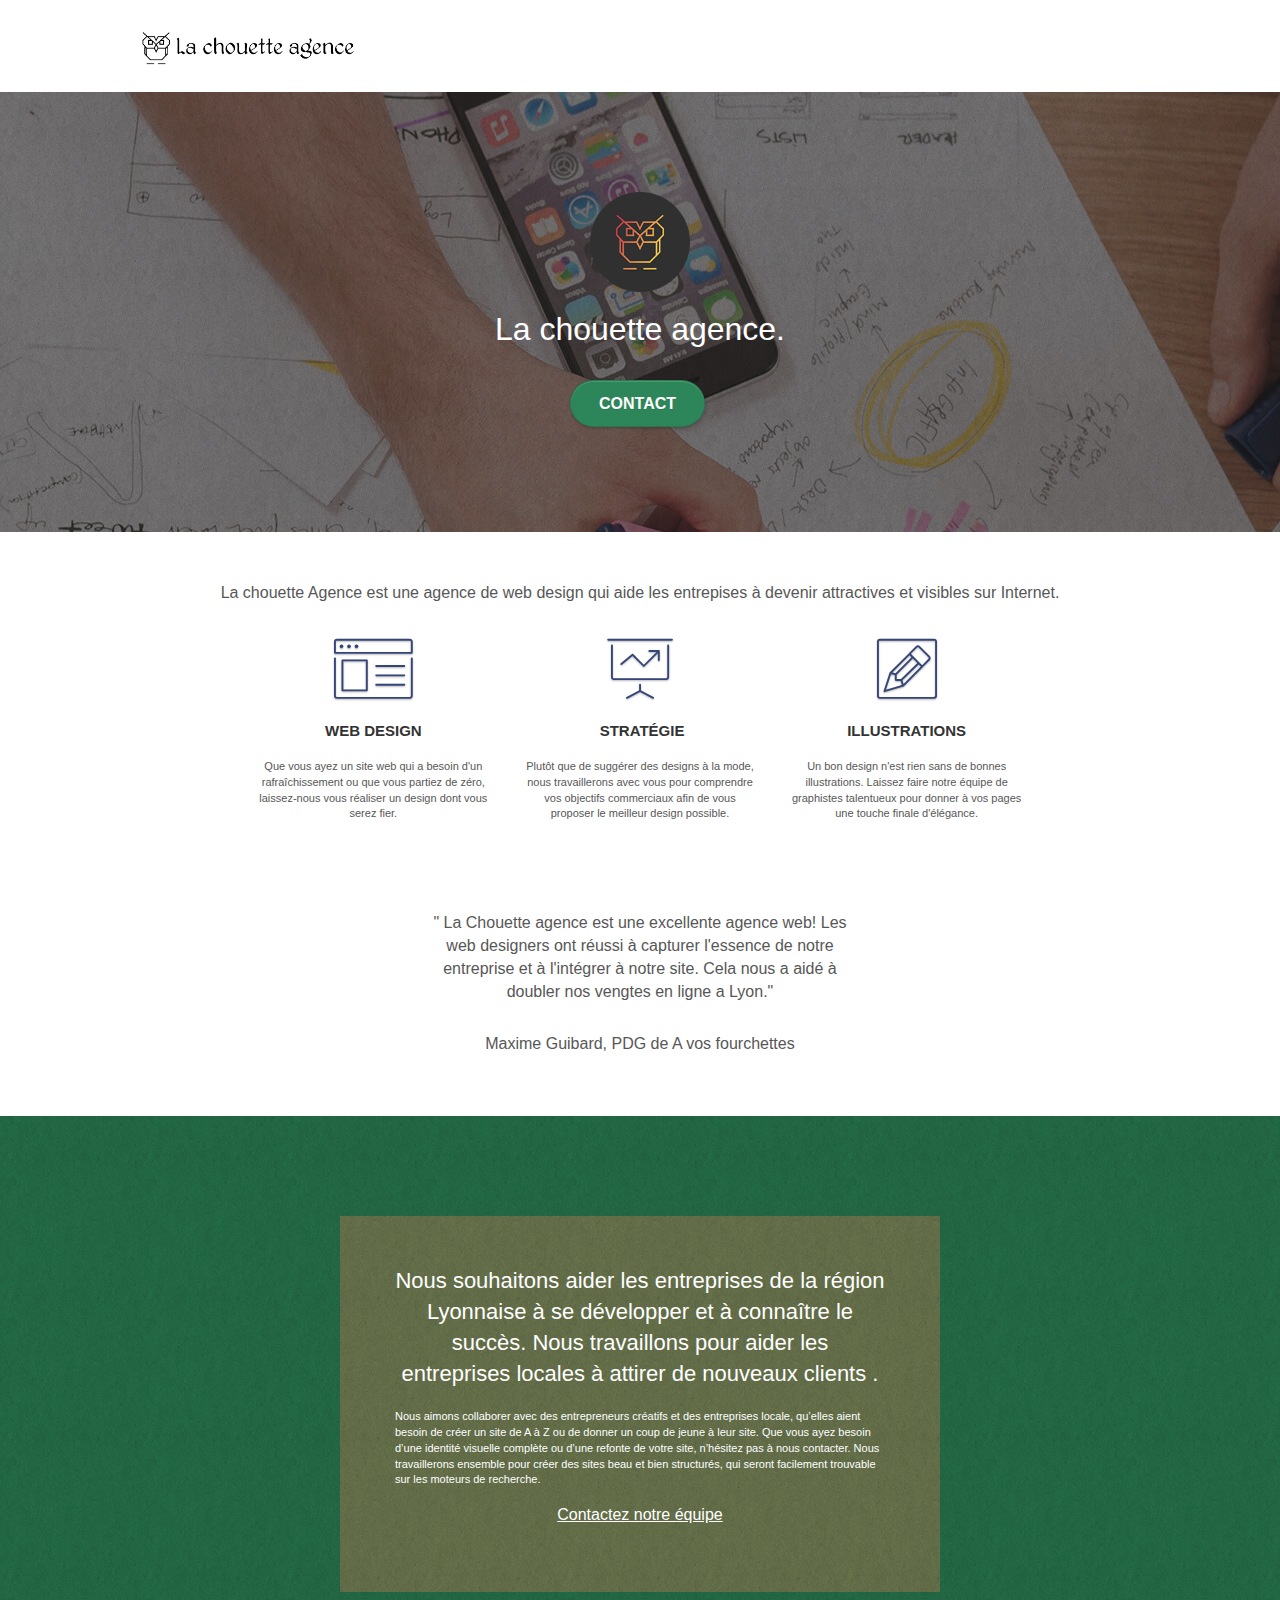
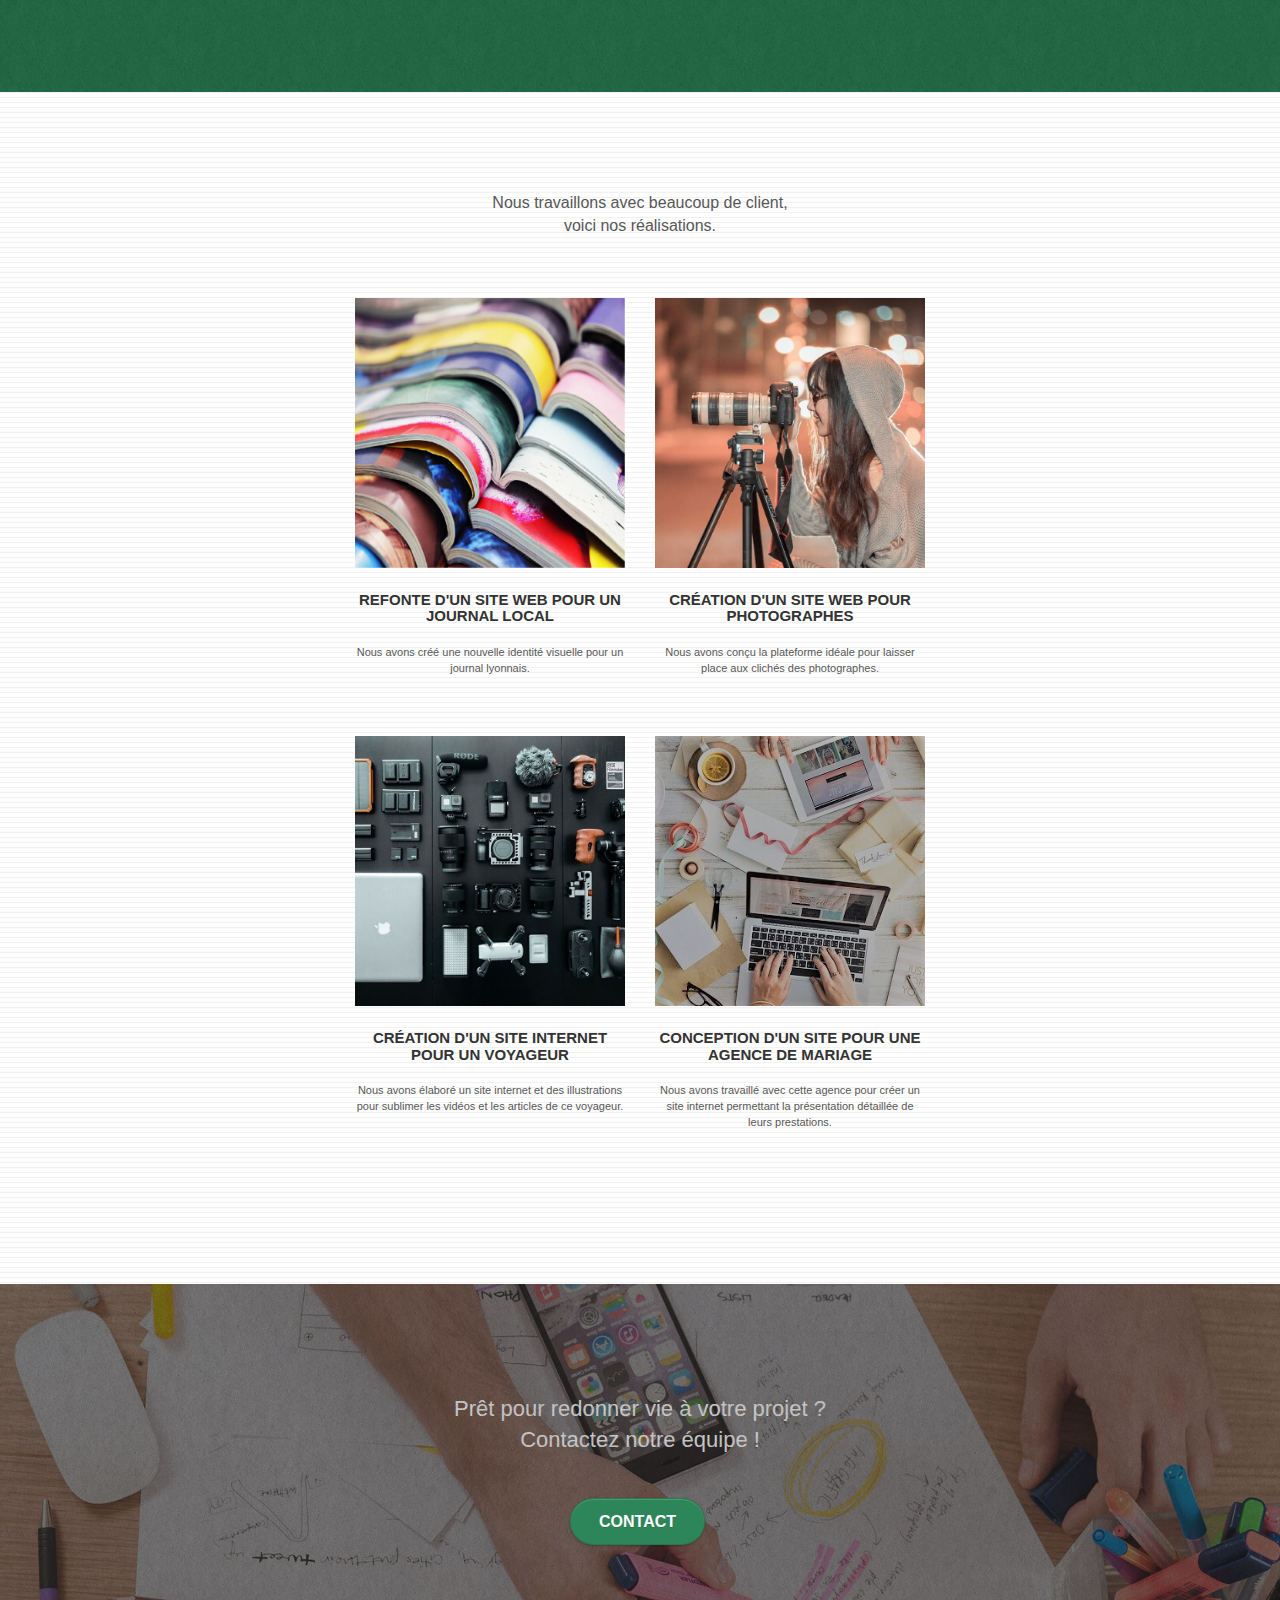
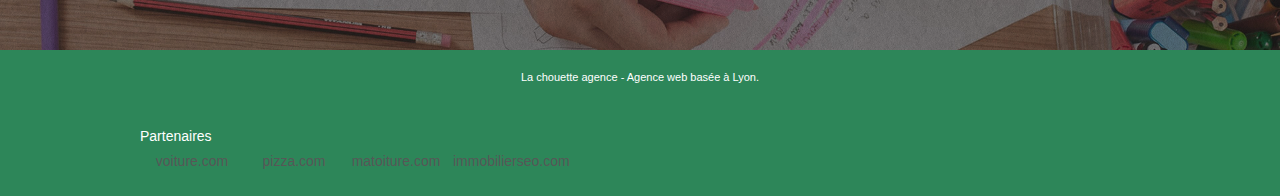
==== commit 29980383: "modif" ====
--- a/index.html
+++ b/index.html
@@ -3,7 +3,7 @@
 <head> 
     <meta charset="utf-8">
     <meta name="keywords" content="seo, google, site web, site internet, agence design lyon, agence design, web design lyon">
-    <meta name="description" content="Améliorer votre attractivité et visibilé sur internet est notre métier - La Chouette Agence - web design">
+    <meta name="description" content="Améliorer votre attractivité et visibilé sur internet est notre métier - La Chouette Agence - web design Lyon">
 	<meta name="viewport" content="width=device-width, initial-scale=1.0, viewport-fit=cover">
 	<meta name="google-site-verification" content="qJm_CKwt6aFfon5LKYI9oq6YWsTWHFQpZDpbwxcltNs" />
     <link rel="shortcut icon" type="image/png" href="favicon.jpg">
@@ -36,8 +36,8 @@
 
 			<nav class="navbar row">
 				<div class="navbar-header">
-					<div class="keywords" style="color:#cccccc;font-size:1px;">Agence web à Lyon, stratégie web, web design, illustrations, design de site web, site web, web, internet, site internet, site</div>
-					<a class="navbar-brand" href="index.html"><img src="img/la-chouette-agence.png" alt="paris web design logo agence web meilleure agence" height="40" /></a>
+					
+					<a class="navbar-brand" href="index.html"><img src="img/la-chouette-agence.png" alt="Lyon web design logo agence web meilleure agence" height="40" /></a>
 				</div>
 			</nav>
 		</div>
--- a/style-min.css
+++ b/style-min.css
@@ -1 +1 @@
-body{margin:0;padding:0;background:#FFF;overflow-x:hidden;-webkit-font-smoothing:antialiased;-moz-osx-font-smoothing:grayscale}a,button{transition:all .3s ease-in-out;outline:none!important}a:hover{text-decoration:none;cursor:pointer}#page-loading-blocs-notifaction{position:fixed;top:0;bottom:0;width:100%;z-index:100000;background:#FFFFFF url("img/loadingspinner.gif") no-repeat center center}.bloc{width:100%;clear:both;background:50% 50% no-repeat;padding:0 50px;-webkit-background-size:cover;-moz-background-size:cover;-o-background-size:cover;background-size:cover;position:relative}.bloc .container{padding-left:0;padding-right:0}.bloc-lg{padding:100px 50px}.bloc-md{padding:50px}.bloc-sm{padding:20px 50px}.bg-center,.bg-l-edge,.bg-r-edge,.bg-t-edge,.bg-b-edge,.bg-tl-edge,.bg-bl-edge,.bg-tr-edge,.bg-br-edge,.bg-repeat{-webkit-background-size:auto!important;-moz-background-size:auto!important;-o-background-size:auto!important;background-size:auto!important}.bg-repeat{background:repeat}.bg-t-edge{background:top no-repeat}.bloc-bg-texture::before{content:"";background-size:2px 2px;position:absolute;top:0;bottom:0;left:0;right:0}.texture-paper::before{background:url("img/texture-paper.png");background-size:140px 140px}.b-parallax{background-attachment:fixed}.d-bloc{color:rgba(255,255,255,.7)}.d-bloc button:hover{color:rgba(255,255,255,.9)}.d-bloc .icon-round,.d-bloc .icon-square,.d-bloc .icon-rounded,.d-bloc .icon-semi-rounded-a,.d-bloc .icon-semi-rounded-b{border-color:rgba(255,255,255,.9)}.d-bloc .divider-h span{border-color:rgba(255,255,255,.2)}.d-bloc .a-btn,.d-bloc .navbar a,.d-bloc .navbar-brand,.d-bloc a .icon-sm,.d-bloc a .icon-md,.d-bloc a .icon-lg,.d-bloc a .icon-xl,.d-bloc h1 a,.d-bloc h2 a,.d-bloc h3 a,.d-bloc h4 a,.d-bloc h5 a,.d-bloc h6 a,.d-bloc p a{color:rgba(255,255,255,.6)}.d-bloc .a-btn:hover,.d-bloc .navbar a:hover,.d-bloc .navbar-brand:hover,.d-bloc a:hover .icon-sm,.d-bloc a:hover .icon-md,.d-bloc a:hover .icon-lg,.d-bloc a:hover .icon-xl,.d-bloc h1 a:hover,.d-bloc h2 a:hover,.d-bloc h3 a:hover,.d-bloc h4 a:hover,.d-bloc h5 a:hover,.d-bloc h6 a:hover,.d-bloc p a:hover{color:rgba(255,255,255,1)}.d-bloc .navbar-toggle .icon-bar{background:rgba(255,255,255,1)}.d-bloc .btn-wire,.d-bloc .btn-wire:hover{color:rgba(255,255,255,1);border-color:rgba(255,255,255,1)}.d-bloc .panel{color:rgba(0,0,0,.5)}.d-bloc .panel button:hover{color:rgba(0,0,0,.7)}.d-bloc .panel icon{border-color:rgba(0,0,0,.7)}.d-bloc .panel .divider-h span{border-color:rgba(0,0,0,.1)}.d-bloc .panel .a-btn{color:rgba(0,0,0,.6)}.d-bloc .panel .a-btn:hover{color:rgba(0,0,0,1)}.d-bloc .panel .btn-wire,.d-bloc .panel .btn-wire:hover{color:rgba(0,0,0,.7);border-color:rgba(0,0,0,.3)}.d-bloc .panel,.l-bloc{color:rgba(0,0,0,.5)}.d-bloc .panel button:hover,.l-bloc button:hover{color:rgba(0,0,0,.7)}.l-bloc .icon-round,.l-bloc .icon-square,.l-bloc .icon-rounded,.l-bloc .icon-semi-rounded-a,.l-bloc .icon-semi-rounded-b{border-color:rgba(0,0,0,.7)}.d-bloc .panel .divider-h span,.l-bloc .divider-h span{border-color:rgba(0,0,0,.1)}.d-bloc .panel .a-btn,.l-bloc .a-btn,.l-bloc .navbar a,.l-bloc .navbar-brand,.l-bloc a .icon-sm,.l-bloc a .icon-md,.l-bloc a .icon-lg,.l-bloc a .icon-xl,.l-bloc h1 a,.l-bloc h2 a,.l-bloc h3 a,.l-bloc h4 a,.l-bloc h5 a,.l-bloc h6 a,.l-bloc p a{color:rgba(0,0,0,.6)}.d-bloc .panel .a-btn:hover,.l-bloc .a-btn:hover,.l-bloc .navbar a:hover,.l-bloc .navbar-brand:hover,.l-bloc a:hover .icon-sm,.l-bloc a:hover .icon-md,.l-bloc a:hover .icon-lg,.l-bloc a:hover .icon-xl,.l-bloc h1 a:hover,.l-bloc h2 a:hover,.l-bloc h3 a:hover,.l-bloc h4 a:hover,.l-bloc h5 a:hover,.l-bloc h6 a:hover,.l-bloc p a:hover{color:rgba(0,0,0,1)}.l-bloc .navbar-toggle .icon-bar{color:rgba(0,0,0,.6)}.d-bloc .panel .btn-wire,.d-bloc .panel .btn-wire:hover,.l-bloc .btn-wire,.l-bloc .btn-wire:hover{color:rgba(0,0,0,.7);border-color:rgba(0,0,0,.3)}.voffset{margin-top:30px}.voffset-lg{margin-top:80px}.row-no-gutters{margin-right:0;margin-left:0}.row.row-no-gutters>[class^="col-"],.row.row-no-gutters>[class*=" col-"]{padding-right:0;padding-left:0}#bloc-1-hero h1{font-size:32px}.navbar{margin-bottom:0;z-index:1}.navbar-brand{height:auto;padding:3px 15px;font-size:25px;font-weight:normal;font-weight:600;line-height:44px}.navbar-brand img{max-height:200px;margin:0 5px 0 0;display:inline}.navbar-brand img[src$=svg]{min-width:100px}.nav-center .navbar-brand img{margin:0}.navbar .nav{padding-top:2px;margin-right:-16px;float:right;z-index:1}.nav>li{float:left;margin-top:4px;font-size:16px}.navbar-nav .open .dropdown-menu>li>a{text-align:inherit}.nav>li a:hover,.nav>li a:focus{background:transparent}.navbar-toggle{margin:10px 10px 0 0;border:0}.navbar-toggle:hover{background:transparent!important}.navbar-toggle .icon-bar{background-color:rgba(0,0,0,.5);width:26px}.nav-invert .navbar .nav{float:left}.nav-invert .navbar-header,.nav-invert .navbar-brand{float:right;position:relative;z-index:2}@media (min-width:768px){.site-navigation{position:absolute;top:50%;right:20px;transform:translate(0,-50%);-webkit-transform:translateY(-50%)}.nav>li .dropdown-menu a,.nav>li .dropdown-menu a:hover{color:#484848}.nav-invert .site-navigation{left:0;right:0}.nav-center{text-align:center}.nav-center .navbar-header{width:100%}.nav-center .navbar-header,.nav-center .navbar-brand,.nav-center .nav>li{float:none;display:inline-block}.nav-center .site-navigation{position:relative;width:100%;right:0;margin-right:0;margin-top:20px}.nav-center.mini-nav .navbar-toggle{float:none;margin:10px auto 0}}.nav>li>.dropdown a{background:none!important;display:block;padding:14px 15px}nav .caret{margin:0 5px}.dropdown-menu .dropdown-menu{top:-8px;left:100%}.dropdown-menu .dropmenu-flow-right{top:100%;left:0;margin-left:-1px;border-top-left-radius:0;border-top-right-radius:0}.dropdown-menu .dropdown span{border:4px solid black;border-top-color:transparent;border-right-color:transparent;border-bottom-color:transparent;margin:6px -5px 0 0!important;float:right}.mg-md{margin-top:10px;margin-bottom:20px}.mg-lg{margin-top:10px;margin-bottom:10px}.btn{margin:0 5px 5px 0}.btn.pull-right{margin:0 0 5px 5px}.btn-d,.btn-d:hover,.btn-d:focus{color:#FFF;background:rgba(0,0,0,.3)}button{outline:none!important}.btn-rd{border-radius:40px}.btn-clean{border:1px solid rgba(0,0,0,.08);border-bottom-color:rgba(0,0,0,.1);text-shadow:0 1px 0 rgba(0,0,1,.1);box-shadow:0 1px 3px rgba(0,0,1,.25),inset 0 1px 0 0 rgba(255,255,255,.15)}.icon-md{font-size:30px!important}.icon-lg{font-size:60px!important}.sm-shadow{text-shadow:0 1px 2px rgba(0,0,0,.3)}.panel-sq,.panel-sq .panel-heading,.panel-sq .panel-footer{border-radius:0}.panel-rd{border-radius:30px}.panel-rd .panel-heading{border-radius:29px 29px 0 0}.panel-rd .panel-footer{border-radius:0 0 29px 29px}.form-control{border-color:rgba(0,0,0,.1);box-shadow:none}.scrollToTop{width:40px;height:40px;position:fixed;bottom:20px;right:20px;opacity:0;z-index:500;transition:all .3s ease-in-out}.scrollToTop span{margin-top:6px}.showScrollTop{font-size:14px;opacity:1}a[data-lightbox]{position:relative;display:block;text-align:center}a[data-lightbox]:hover::before{content:"+";font-family:"HelveticaNeue-Light","Helvetica Neue Light","Helvetica Neue",Helvetica,Arial;font-size:32px;width:50px;height:50px;margin-left:-25px;border-radius:50%;background:rgba(0,0,0,.6);color:#FFF;font-weight:100;z-index:1;position:absolute;top:50%;transform:translateY(-50%);-webkit-transform:translateY(-50%)}a[data-lightbox]:hover img{opacity:.6;-webkit-animation-fill-mode:none;animation-fill-mode:none}#lightbox-modal{display:flex;align-items:center}#lightbox-modal .modal-dialog{width:90%;max-width:900px;margin:0 auto 0}#lightbox-modal .modal-dialog img{max-height:90vh;margin:0 auto}.lightbox-caption{padding:20px;color:#FFF;background:rgba(0,0,0,.5);position:absolute;left:15px;right:15px;bottom:5px}.close-lightbox{color:#FFF;font-size:30px;position:absolute;top:20px;right:20px;z-index:20;background:rgba(0,0,0,.5);border:none;line-height:30px;padding:0 9px 5px;opacity:.3}.close-lightbox:hover,.next-lightbox:hover,.prev-lightbox:hover{opacity:1.0;color:#FFF}.next-lightbox,.prev-lightbox{font-size:20px;color:rgba(255,255,255,.9);background:rgba(0,0,0,.5);transition:all .2s ease-in-out;position:absolute;top:45%;z-index:1;opacity:.4}.next-lightbox{padding:6px 8px 1px 13px;right:25px}.prev-lightbox{padding:6px 13px 1px 10px;left:25px}.snapshot-lb .modal-body{padding-bottom:45px}.snapshot-lb .lightbox-caption{padding:0;color:rgba(0,0,0,.5);background:none}h1,h2,h3,h4,h5,h6,p,label,.btn,a{font-family:"helvetica";font-weight:400;color:#575757!important}.container{max-width:1000px}.hero-bloc-text-sub{font-size:40px}.statement-bloc-text{line-height:26px;font-style:italic;font-size:20px;text-align:center;font-weight:lighter;max-width:520px;margin:auto auto auto auto}p{font-size:11px}.tight-width-whitespace{font-size:medium;max-width:600px;margin:auto auto auto auto}.h1{font-size:20px;font-family:"Open Sans"}.cta-hero{margin-top:22px;color:#FFFFFF!important;text-transform:uppercase;padding:12px 28px 12px 28px;font-size:16px;font-weight:700}.social{max-width:400px;margin:auto auto auto auto}h2{font-size:22px;line-height:1.4em}h3{font-size:15px;text-transform:uppercase;font-weight:700;color:#333333!important}.med-width-whitespace{max-width:800px;margin:auto auto auto auto;box-shadow:0 0 0 #000000}h1{color:#333333!important}h4{color:#333333!important}.icons{margin-bottom:14px;margin-top:24px}.white{color:#FFFFFF!important}.portfolio-thumb{margin-bottom:24px}.portfolio-row{margin-bottom:44px;margin-top:50px}.avatar{box-shadow:0 4px 9px rgba(0,0,0,.3)}.black-background{background-color:rgba(165,147,99,.7);padding:40px 40px 40px 40px}.bold-link{font-weight:900;text-decoration:underline!important}.bgc-white{background-color:#FFFFFF}.bgc-dark-slate-blue{background-color:#364577}.bgc-atomic-tangerine{background-color:#2D8659}.tc-white{color:white!important}.btn-atomic-tangerine{background:#2D8659;color:#FFFFFF!important}.btn-atomic-tangerine:hover{background:#2D8659!important;color:#FFFFFF!important}.ltc-white{color:#FFFFFF!important}.ltc-white:hover{color:#cccccc!important}.ltc-atomic-tangerine{color:#2D8659!important}.ltc-atomic-tangerine:hover{color:#2D8659!important}.icon-dark-slate-blue{color:#364577!important;border-color:#364577!important}.bg-dots-bg{background-image:url("img/dots-bg.png")}.bg-lines-h2-bg{background-image:url("img/lines-h2-bg.png")}.bg-banniere{background-image:url("img/la-chouette-agence-banniere.jpg")}.bg-presentation{background-image:url("img/image-de-presentation.jpg")}.overlay{position:fixed;left:0;top:0;background-color:rgba(0,0,0,.637);width:100%;height:100%;z-index:1;display:none}.popup{margin:auto;width :70%;background-color:rgb(243,243,243);padding:1em;box-shadow:0 15px 20px rgba(0,0,0,.3);border-radius:5px}.btnClose{float:right;font-size:16pt;cursor:pointer;color:rgb(26,26,26)}.heading_contact{width:100%;height:30%;background-color:#2D8659;box-shadow:10px 5px 5px rgba(0,0,0,.39);;min-height:160px}.header_contact>.row{display:flex;flex-direction:row-reverse}.accroche_contact{font-weight:bold;text-shadow:3px 3px 5px rgba(0,0,0,.39);;color:#fff!important;padding-left:20px}.intention_contact{color:#fff!important;font-size:10pt;padding-left:20px;margin-bottom:30px}.img_contact_form{height:160px;box-shadow:5px 5px 5px rgba(0,0,0,.39)}.contacter_equipe{color:#fff!important}.contacter_equipe>a{display:flex;justify-content:center;color:#fff!important;text-decoration:underline;font-size:12pt}.partenaires{margin-top:30px;color:black}li{list-style-type:none;float:left;margin-left:2px}ul{padding:0;margin:0;list-style-type:none}ul li a{display:block;float:left;width:100px;text-align:center;padding:5px}.slogan>p{font-size:12pt}.page-container{overflow-y:initial!important}#bloc-7{max-height:calc(100vh - 200px);overflow-y:auto}@media (max-width:1024px){.bloc{padding-left:20px;padding-right:20px}.bloc.full-width-bloc,.bloc-tile-2.full-width-bloc .container,.bloc-tile-3.full-width-bloc .container,.bloc-tile-4.full-width-bloc .container{padding-left:0;padding-right:0}}@media (max-width:992px) and (min-width:768px){.navbar .nav{max-width:80%}.nav-center.navbar .nav{max-width:100%}}@media only screen and (min-device-width:768px) and (max-device-width:1024px) and (orientation:landscape){.b-parallax{background-attachment:scroll}}@media only screen and (min-device-width:1024px) and (max-device-width:1366px) and (-webkit-min-device-pixel-ratio:1.5){.b-parallax{background-attachment:scroll}}@media (max-width:991px){.container{width:100%}.b-parallax{background-attachment:scroll}.page-container,#hero-bloc{overflow-x:hidden;position:relative}.bloc{padding-left:constant(safe-area-inset-left);padding-right:constant(safe-area-inset-right)}.bloc-group,.bloc-group .bloc{display:block;width:100%}.bloc-fill-screen .fill-bloc-top-edge,.bloc-fill-screen .fill-bloc-bottom-edge{padding:0 20px;padding-left:constant(safe-area-inset-left);padding-right:constant(safe-area-inset-right)}}@media (max-width:767px){.popup{width :100%;padding:1em}.accroche_contact{font-weight:bold;font-size:10pt;text-shadow:3px 3px 5px rgba(0,0,0,.39);;color:#fff!important;padding-left:20px}.page-container{overflow-x:hidden;position:relative}h1,h2,h3,h4,h5,h6,p,#disqus_thread{padding-left:10px!important;padding-right:10px!important}.b-parallax{background-attachment:scroll}.navbar .nav{padding-top:0;border-top:1px solid rgba(0,0,0,.2);float:none!important}.navbar.row{margin-left:0;margin-right:0}.site-navigation{position:inherit;transform:none;-webkit-transform:none;-ms-transform:none}.nav>li{margin-top:0;border-bottom:1px solid rgba(0,0,0,.1);background:rgba(0,0,0,.05);text-align:left;padding-left:15px;width:100%}.nav>li:hover{background:rgba(0,0,0,.08)}.dropdown .dropdown a .caret{float:none;margin:5px 0 0 10px!important;border:4px solid black;border-bottom-color:transparent;border-right-color:transparent;border-left-color:transparent}#hero-bloc .navbar .nav{background:rgba(0,0,0,.8)}#hero-bloc .navbar .nav a{color:rgba(255,255,255,.6)}.hero{padding:50px 0}.hero-nav{left:-1px;right:-1px}.navbar-collapse{padding:0;overflow-x:hidden;-webkit-box-shadow:none;box-shadow:none}.navbar-brand img{max-height:40px;width:auto}.nav-invert .navbar-header{float:none;width:100%}.nav-invert .navbar-toggle{float:left;margin-left:10px}.bloc{padding-left:0;padding-right:0}.bloc-xxl,.bloc-xl,.bloc-lg{padding:40px 0}.bloc-sm,.bloc-md{padding-left:0;padding-right:0}.bloc-tile-2 .container,.bloc-tile-3 .container,.bloc-tile-4 .container,.bloc-fill-screen .fill-bloc-top-edge,.bloc-fill-screen .fill-bloc-bottom-edge{padding-left:0;padding-right:0}.a-block{padding:0 10px}.btn-dwn{display:none}.voffset{margin-top:5px}.voffset-md{margin-top:20px}.voffset-lg{margin-top:30px}form{padding:5px}.close-lightbox{display:inline-block}.blocsapp-device-iphone5{background-size:216px 425px;padding-top:60px;width:216px;height:425px}.blocsapp-device-iphone5 img{width:180px;height:320px}}@media (max-width:400px){.bloc{padding-left:0;padding-right:0}}@media (max-width:767px){.bloc-mob-center-text{text-align:center}}+body{margin:0;padding:0;background:#FFF;overflow-x:hidden;-webkit-font-smoothing:antialiased;-moz-osx-font-smoothing:grayscale}a,button{transition:all .3s ease-in-out;outline:none!important}a:hover{text-decoration:none;cursor:pointer}#page-loading-blocs-notifaction{position:fixed;top:0;bottom:0;width:100%;z-index:100000;background:#FFFFFF url("img/loadingspinner.gif") no-repeat center center}.bloc{width:100%;clear:both;background:50% 50% no-repeat;padding:0 50px;-webkit-background-size:cover;-moz-background-size:cover;-o-background-size:cover;background-size:cover;position:relative}.bloc .container{padding-left:0;padding-right:0}.bloc-lg{padding:100px 50px}.bloc-md{padding:50px}.bloc-sm{padding:20px 50px}.bg-center,.bg-l-edge,.bg-r-edge,.bg-t-edge,.bg-b-edge,.bg-tl-edge,.bg-bl-edge,.bg-tr-edge,.bg-br-edge,.bg-repeat{-webkit-background-size:auto!important;-moz-background-size:auto!important;-o-background-size:auto!important;background-size:auto!important}.bg-repeat{background:repeat}.bg-t-edge{background:top no-repeat}.bloc-bg-texture::before{content:"";background-size:2px 2px;position:absolute;top:0;bottom:0;left:0;right:0}.texture-paper::before{background:url("img/texture-paper.png");background-size:140px 140px}.b-parallax{background-attachment:fixed}.d-bloc{color:rgba(255,255,255,.7)}.d-bloc button:hover{color:rgba(255,255,255,.9)}.d-bloc .icon-round,.d-bloc .icon-square,.d-bloc .icon-rounded,.d-bloc .icon-semi-rounded-a,.d-bloc .icon-semi-rounded-b{border-color:rgba(255,255,255,.9)}.d-bloc .divider-h span{border-color:rgba(255,255,255,.2)}.d-bloc .a-btn,.d-bloc .navbar a,.d-bloc .navbar-brand,.d-bloc a .icon-sm,.d-bloc a .icon-md,.d-bloc a .icon-lg,.d-bloc a .icon-xl,.d-bloc h1 a,.d-bloc h2 a,.d-bloc h3 a,.d-bloc h4 a,.d-bloc h5 a,.d-bloc h6 a,.d-bloc p a{color:rgba(255,255,255,.6)}.d-bloc .a-btn:hover,.d-bloc .navbar a:hover,.d-bloc .navbar-brand:hover,.d-bloc a:hover .icon-sm,.d-bloc a:hover .icon-md,.d-bloc a:hover .icon-lg,.d-bloc a:hover .icon-xl,.d-bloc h1 a:hover,.d-bloc h2 a:hover,.d-bloc h3 a:hover,.d-bloc h4 a:hover,.d-bloc h5 a:hover,.d-bloc h6 a:hover,.d-bloc p a:hover{color:rgba(255,255,255,1)}.d-bloc .navbar-toggle .icon-bar{background:rgba(255,255,255,1)}.d-bloc .btn-wire,.d-bloc .btn-wire:hover{color:rgba(255,255,255,1);border-color:rgba(255,255,255,1)}.d-bloc .panel{color:rgba(0,0,0,.5)}.d-bloc .panel button:hover{color:rgba(0,0,0,.7)}.d-bloc .panel icon{border-color:rgba(0,0,0,.7)}.d-bloc .panel .divider-h span{border-color:rgba(0,0,0,.1)}.d-bloc .panel .a-btn{color:rgba(0,0,0,.6)}.d-bloc .panel .a-btn:hover{color:rgba(0,0,0,1)}.d-bloc .panel .btn-wire,.d-bloc .panel .btn-wire:hover{color:rgba(0,0,0,.7);border-color:rgba(0,0,0,.3)}.d-bloc .panel,.l-bloc{color:rgba(0,0,0,.5)}.d-bloc .panel button:hover,.l-bloc button:hover{color:rgba(0,0,0,.7)}.l-bloc .icon-round,.l-bloc .icon-square,.l-bloc .icon-rounded,.l-bloc .icon-semi-rounded-a,.l-bloc .icon-semi-rounded-b{border-color:rgba(0,0,0,.7)}.d-bloc .panel .divider-h span,.l-bloc .divider-h span{border-color:rgba(0,0,0,.1)}.d-bloc .panel .a-btn,.l-bloc .a-btn,.l-bloc .navbar a,.l-bloc .navbar-brand,.l-bloc a .icon-sm,.l-bloc a .icon-md,.l-bloc a .icon-lg,.l-bloc a .icon-xl,.l-bloc h1 a,.l-bloc h2 a,.l-bloc h3 a,.l-bloc h4 a,.l-bloc h5 a,.l-bloc h6 a,.l-bloc p a{color:rgba(0,0,0,.6)}.d-bloc .panel .a-btn:hover,.l-bloc .a-btn:hover,.l-bloc .navbar a:hover,.l-bloc .navbar-brand:hover,.l-bloc a:hover .icon-sm,.l-bloc a:hover .icon-md,.l-bloc a:hover .icon-lg,.l-bloc a:hover .icon-xl,.l-bloc h1 a:hover,.l-bloc h2 a:hover,.l-bloc h3 a:hover,.l-bloc h4 a:hover,.l-bloc h5 a:hover,.l-bloc h6 a:hover,.l-bloc p a:hover{color:rgba(0,0,0,1)}.l-bloc .navbar-toggle .icon-bar{color:rgba(0,0,0,.6)}.d-bloc .panel .btn-wire,.d-bloc .panel .btn-wire:hover,.l-bloc .btn-wire,.l-bloc .btn-wire:hover{color:rgba(0,0,0,.7);border-color:rgba(0,0,0,.3)}.voffset{margin-top:30px}.voffset-lg{margin-top:80px}.row-no-gutters{margin-right:0;margin-left:0}.row.row-no-gutters>[class^="col-"],.row.row-no-gutters>[class*=" col-"]{padding-right:0;padding-left:0}#bloc-1-hero h1{font-size:32px}.navbar{margin-bottom:0;z-index:1}.navbar-brand{height:auto;padding:3px 15px;font-size:25px;font-weight:normal;font-weight:600;line-height:44px}.navbar-brand img{max-height:200px;margin:0 5px 0 0;display:inline}.navbar-brand img[src$=svg]{min-width:100px}.nav-center .navbar-brand img{margin:0}.navbar .nav{padding-top:2px;margin-right:-16px;float:right;z-index:1}.nav>li{float:left;margin-top:4px;font-size:16px}.navbar-nav .open .dropdown-menu>li>a{text-align:inherit}.nav>li a:hover,.nav>li a:focus{background:transparent}.navbar-toggle{margin:10px 10px 0 0;border:0}.navbar-toggle:hover{background:transparent!important}.navbar-toggle .icon-bar{background-color:rgba(0,0,0,.5);width:26px}.nav-invert .navbar .nav{float:left}.nav-invert .navbar-header,.nav-invert .navbar-brand{float:right;position:relative;z-index:2}@media (min-width:768px){.site-navigation{position:absolute;top:50%;right:20px;transform:translate(0,-50%);-webkit-transform:translateY(-50%)}.nav>li .dropdown-menu a,.nav>li .dropdown-menu a:hover{color:#484848}.nav-invert .site-navigation{left:0;right:0}.nav-center{text-align:center}.nav-center .navbar-header{width:100%}.nav-center .navbar-header,.nav-center .navbar-brand,.nav-center .nav>li{float:none;display:inline-block}.nav-center .site-navigation{position:relative;width:100%;right:0;margin-right:0;margin-top:20px}.nav-center.mini-nav .navbar-toggle{float:none;margin:10px auto 0}}.nav>li>.dropdown a{background:none!important;display:block;padding:14px 15px}nav .caret{margin:0 5px}.dropdown-menu .dropdown-menu{top:-8px;left:100%}.dropdown-menu .dropmenu-flow-right{top:100%;left:0;margin-left:-1px;border-top-left-radius:0;border-top-right-radius:0}.dropdown-menu .dropdown span{border:4px solid black;border-top-color:transparent;border-right-color:transparent;border-bottom-color:transparent;margin:6px -5px 0 0!important;float:right}.mg-md{margin-top:10px;margin-bottom:20px}.mg-lg{margin-top:10px;margin-bottom:10px}.btn{margin:0 5px 5px 0}.btn.pull-right{margin:0 0 5px 5px}.btn-d,.btn-d:hover,.btn-d:focus{color:#FFF;background:rgba(0,0,0,.3)}button{outline:none!important}.btn-rd{border-radius:40px}.btn-clean{border:1px solid rgba(0,0,0,.08);border-bottom-color:rgba(0,0,0,.1);text-shadow:0 1px 0 rgba(0,0,1,.1);box-shadow:0 1px 3px rgba(0,0,1,.25),inset 0 1px 0 0 rgba(255,255,255,.15)}.icon-md{font-size:30px!important}.icon-lg{font-size:60px!important}.sm-shadow{text-shadow:0 1px 2px rgba(0,0,0,.3)}.panel-sq,.panel-sq .panel-heading,.panel-sq .panel-footer{border-radius:0}.panel-rd{border-radius:30px}.panel-rd .panel-heading{border-radius:29px 29px 0 0}.panel-rd .panel-footer{border-radius:0 0 29px 29px}.form-control{border-color:rgba(0,0,0,.1);box-shadow:none}.scrollToTop{width:40px;height:40px;position:fixed;bottom:20px;right:20px;opacity:0;z-index:500;transition:all .3s ease-in-out}.scrollToTop span{margin-top:6px}.showScrollTop{font-size:14px;opacity:1}a[data-lightbox]{position:relative;display:block;text-align:center}a[data-lightbox]:hover::before{content:"+";font-family:"HelveticaNeue-Light","Helvetica Neue Light","Helvetica Neue",Helvetica,Arial;font-size:32px;width:50px;height:50px;margin-left:-25px;border-radius:50%;background:rgba(0,0,0,.6);color:#FFF;font-weight:100;z-index:1;position:absolute;top:50%;transform:translateY(-50%);-webkit-transform:translateY(-50%)}a[data-lightbox]:hover img{opacity:.6;-webkit-animation-fill-mode:none;animation-fill-mode:none}#lightbox-modal{display:flex;align-items:center}#lightbox-modal .modal-dialog{width:90%;max-width:900px;margin:0 auto 0}#lightbox-modal .modal-dialog img{max-height:90vh;margin:0 auto}.lightbox-caption{padding:20px;color:#FFF;background:rgba(0,0,0,.5);position:absolute;left:15px;right:15px;bottom:5px}.close-lightbox{color:#FFF;font-size:30px;position:absolute;top:20px;right:20px;z-index:20;background:rgba(0,0,0,.5);border:none;line-height:30px;padding:0 9px 5px;opacity:.3}.close-lightbox:hover,.next-lightbox:hover,.prev-lightbox:hover{opacity:1.0;color:#FFF}.next-lightbox,.prev-lightbox{font-size:20px;color:rgba(255,255,255,.9);background:rgba(0,0,0,.5);transition:all .2s ease-in-out;position:absolute;top:45%;z-index:1;opacity:.4}.next-lightbox{padding:6px 8px 1px 13px;right:25px}.prev-lightbox{padding:6px 13px 1px 10px;left:25px}.snapshot-lb .modal-body{padding-bottom:45px}.snapshot-lb .lightbox-caption{padding:0;color:rgba(0,0,0,.5);background:none}h1,h2,h3,h4,h5,h6,p,label,.btn,a{font-family:"helvetica";font-weight:400;color:#575757!important}.container{max-width:1000px}.hero-bloc-text-sub{font-size:40px}.statement-bloc-text{line-height:26px;font-style:italic;font-size:20px;text-align:center;font-weight:lighter;max-width:520px;margin:auto auto auto auto}p{font-size:11px}.tight-width-whitespace{font-size:medium;max-width:600px;margin:auto auto auto auto}.h1{font-size:20px;font-family:"Open Sans"}.cta-hero{margin-top:22px;color:#FFFFFF!important;text-transform:uppercase;padding:12px 28px 12px 28px;font-size:16px;font-weight:700}.social{max-width:400px;margin:auto auto auto auto}h2{font-size:22px;line-height:1.4em}h3{font-size:15px;text-transform:uppercase;font-weight:700;color:#333333!important}.med-width-whitespace{max-width:800px;margin:auto auto auto auto;box-shadow:0 0 0 #000000}h1{color:#333333!important}h4{color:#333333!important}.icons{margin-bottom:14px;margin-top:24px}.white{color:#FFFFFF!important}.portfolio-thumb{margin-bottom:24px}.portfolio-row{margin-bottom:44px;margin-top:50px}.avatar{box-shadow:0 4px 9px rgba(0,0,0,.3)}.black-background{background-color:rgba(165,147,99,.7);padding:40px 40px 40px 40px}.bold-link{font-weight:900;text-decoration:underline!important}.bgc-white{background-color:#FFFFFF}.bgc-dark-slate-blue{background-color:#364577}.bgc-atomic-tangerine{background-color:#2D8659}.tc-white{color:white!important}.btn-atomic-tangerine{background:#2D8659;color:#FFFFFF!important}.btn-atomic-tangerine:hover{background:#2D8659!important;color:#FFFFFF!important}.ltc-white{color:#FFFFFF!important}.ltc-white:hover{color:#cccccc!important}.ltc-atomic-tangerine{color:#2D8659!important}.ltc-atomic-tangerine:hover{color:#2D8659!important}.icon-dark-slate-blue{color:#364577!important;border-color:#364577!important}.bg-dots-bg{background-image:url("img/dots-bg.png")}.bg-lines-h2-bg{background-image:url("img/lines-h2-bg.png")}.bg-banniere{background-image:url("img/la-chouette-agence-banniere.jpg")}.bg-presentation{background-image:url("img/image-de-presentation.jpg")}.overlay{position:fixed;left:0;top:0;background-color:rgba(0,0,0,.637);width:100%;height:100%;z-index:1;display:none}.popup{margin:auto;width :70%;background-color:rgb(243,243,243);padding:1em;box-shadow:0 15px 20px rgba(0,0,0,.3);border-radius:5px}.btnClose{float:right;font-size:16pt;cursor:pointer;color:rgb(26,26,26)}.heading_contact{width:100%;height:30%;background-color:#2D8659;box-shadow:10px 5px 5px rgba(0,0,0,.39);;min-height:160px}.header_contact>.row{display:flex;flex-direction:row-reverse}.accroche_contact{font-weight:bold;text-shadow:3px 3px 5px rgba(0,0,0,.39);;color:#fff!important;padding-left:20px}.intention_contact{color:#fff!important;font-size:10pt;padding-left:20px;margin-bottom:30px}.img_contact_form{height:160px;box-shadow:5px 5px 5px rgba(0,0,0,.39)}.contacter_equipe{color:#fff!important}.contacter_equipe>a{display:flex;justify-content:center;color:#fff!important;text-decoration:underline;font-size:12pt}.partenaires{margin-top:30px;color: white}li{list-style-type:none;float:left;margin-left:2px}ul{color: white;padding:0;margin:0;list-style-type:none}ul li a{color: white;display:block;float:left;width:100px;text-align:center;padding:5px}.slogan>p{font-size:12pt}.page-container{overflow-y:initial!important}#bloc-7{max-height:calc(100vh - 200px);overflow-y:auto}@media (max-width:1024px){.bloc{padding-left:20px;padding-right:20px}.bloc.full-width-bloc,.bloc-tile-2.full-width-bloc .container,.bloc-tile-3.full-width-bloc .container,.bloc-tile-4.full-width-bloc .container{padding-left:0;padding-right:0}}@media (max-width:992px) and (min-width:768px){.navbar .nav{max-width:80%}.nav-center.navbar .nav{max-width:100%}}@media only screen and (min-device-width:768px) and (max-device-width:1024px) and (orientation:landscape){.b-parallax{background-attachment:scroll}}@media only screen and (min-device-width:1024px) and (max-device-width:1366px) and (-webkit-min-device-pixel-ratio:1.5){.b-parallax{background-attachment:scroll}}@media (max-width:991px){.container{width:100%}.b-parallax{background-attachment:scroll}.page-container,#hero-bloc{overflow-x:hidden;position:relative}.bloc{padding-left:constant(safe-area-inset-left);padding-right:constant(safe-area-inset-right)}.bloc-group,.bloc-group .bloc{display:block;width:100%}.bloc-fill-screen .fill-bloc-top-edge,.bloc-fill-screen .fill-bloc-bottom-edge{padding:0 20px;padding-left:constant(safe-area-inset-left);padding-right:constant(safe-area-inset-right)}}@media (max-width:767px){.popup{width :100%;padding:1em}.accroche_contact{font-weight:bold;font-size:10pt;text-shadow:3px 3px 5px rgba(0,0,0,.39);;color:#fff!important;padding-left:20px}.page-container{overflow-x:hidden;position:relative}h1,h2,h3,h4,h5,h6,p,#disqus_thread{padding-left:10px!important;padding-right:10px!important}.b-parallax{background-attachment:scroll}.navbar .nav{padding-top:0;border-top:1px solid rgba(0,0,0,.2);float:none!important}.navbar.row{margin-left:0;margin-right:0}.site-navigation{position:inherit;transform:none;-webkit-transform:none;-ms-transform:none}.nav>li{margin-top:0;border-bottom:1px solid rgba(0,0,0,.1);background:rgba(0,0,0,.05);text-align:left;padding-left:15px;width:100%}.nav>li:hover{background:rgba(0,0,0,.08)}.dropdown .dropdown a .caret{float:none;margin:5px 0 0 10px!important;border:4px solid black;border-bottom-color:transparent;border-right-color:transparent;border-left-color:transparent}#hero-bloc .navbar .nav{background:rgba(0,0,0,.8)}#hero-bloc .navbar .nav a{color:rgba(255,255,255,.6)}.hero{padding:50px 0}.hero-nav{left:-1px;right:-1px}.navbar-collapse{padding:0;overflow-x:hidden;-webkit-box-shadow:none;box-shadow:none}.navbar-brand img{max-height:40px;width:auto}.nav-invert .navbar-header{float:none;width:100%}.nav-invert .navbar-toggle{float:left;margin-left:10px}.bloc{padding-left:0;padding-right:0}.bloc-xxl,.bloc-xl,.bloc-lg{padding:40px 0}.bloc-sm,.bloc-md{padding-left:0;padding-right:0}.bloc-tile-2 .container,.bloc-tile-3 .container,.bloc-tile-4 .container,.bloc-fill-screen .fill-bloc-top-edge,.bloc-fill-screen .fill-bloc-bottom-edge{padding-left:0;padding-right:0}.a-block{padding:0 10px}.btn-dwn{display:none}.voffset{margin-top:5px}.voffset-md{margin-top:20px}.voffset-lg{margin-top:30px}form{padding:5px}.close-lightbox{display:inline-block}.blocsapp-device-iphone5{background-size:216px 425px;padding-top:60px;width:216px;height:425px}.blocsapp-device-iphone5 img{width:180px;height:320px}}@media (max-width:400px){.bloc{padding-left:0;padding-right:0}}@media (max-width:767px){.bloc-mob-center-text{text-align:center}}